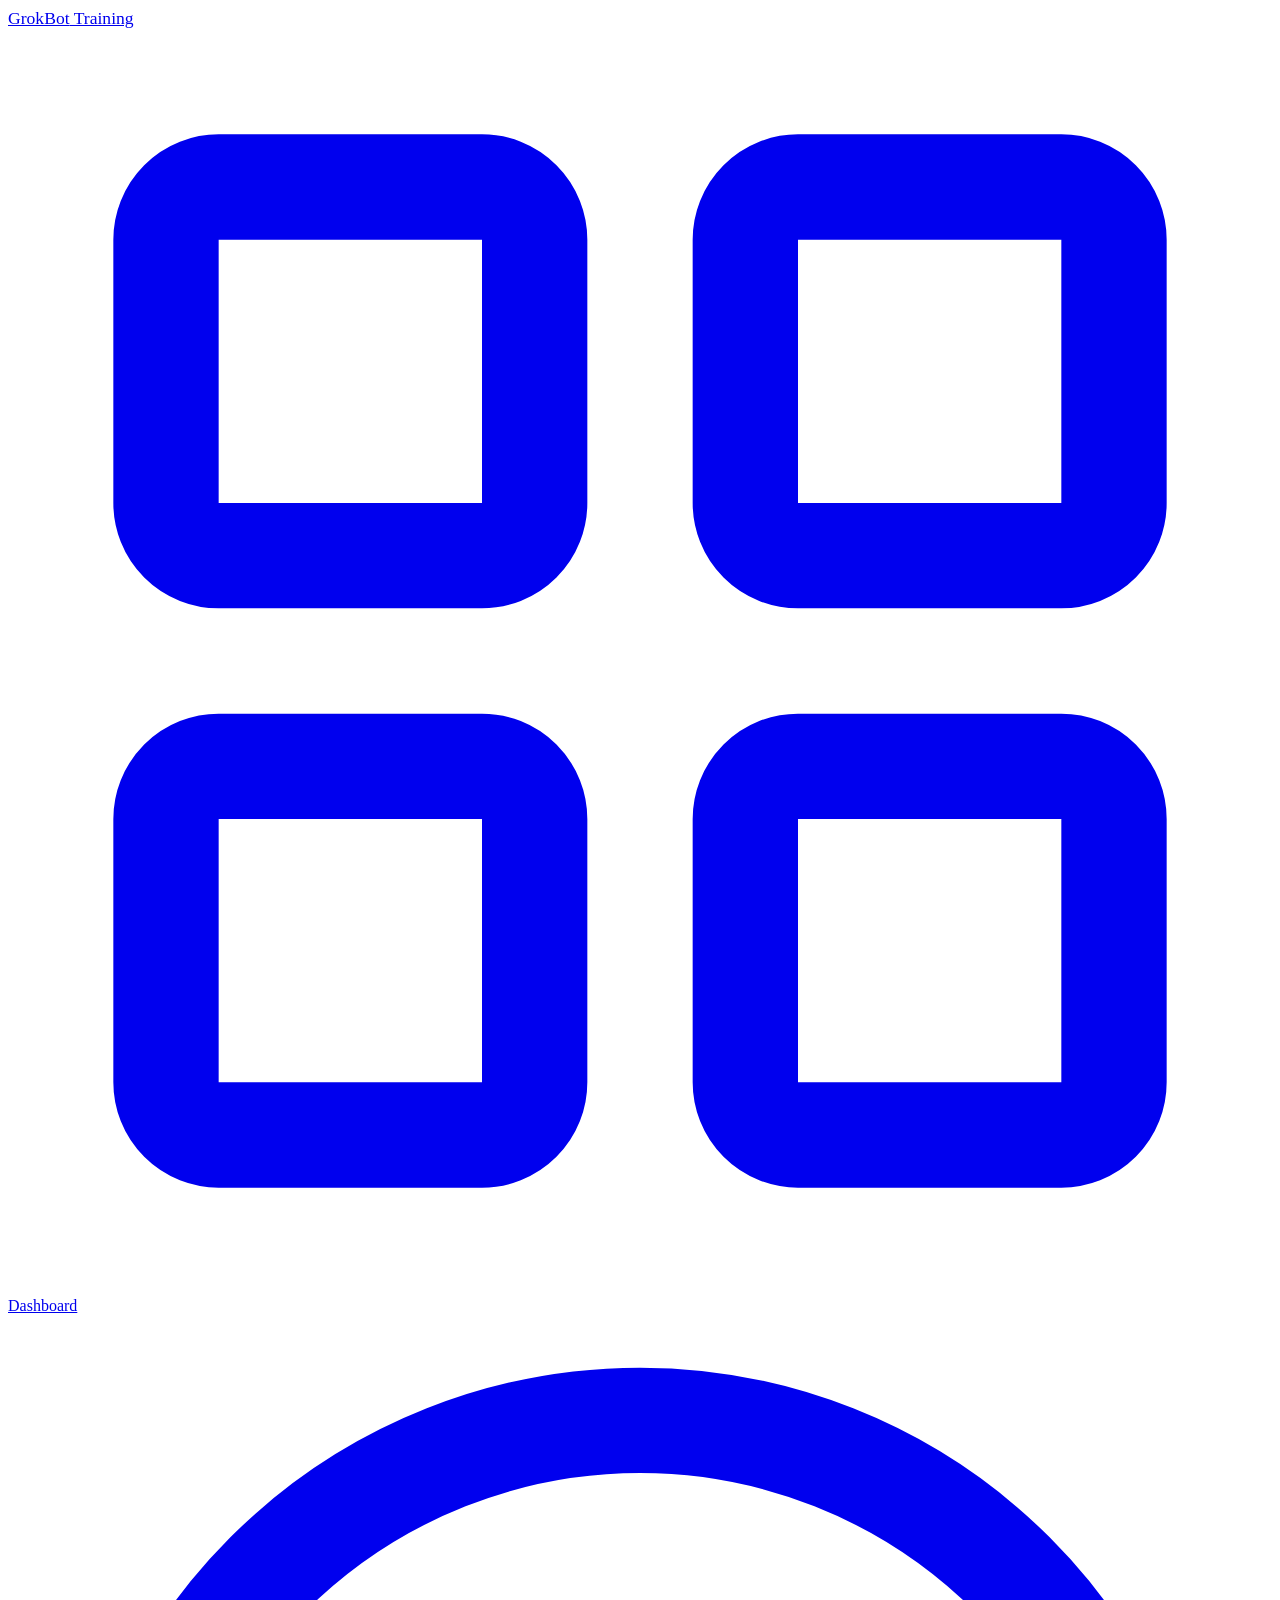
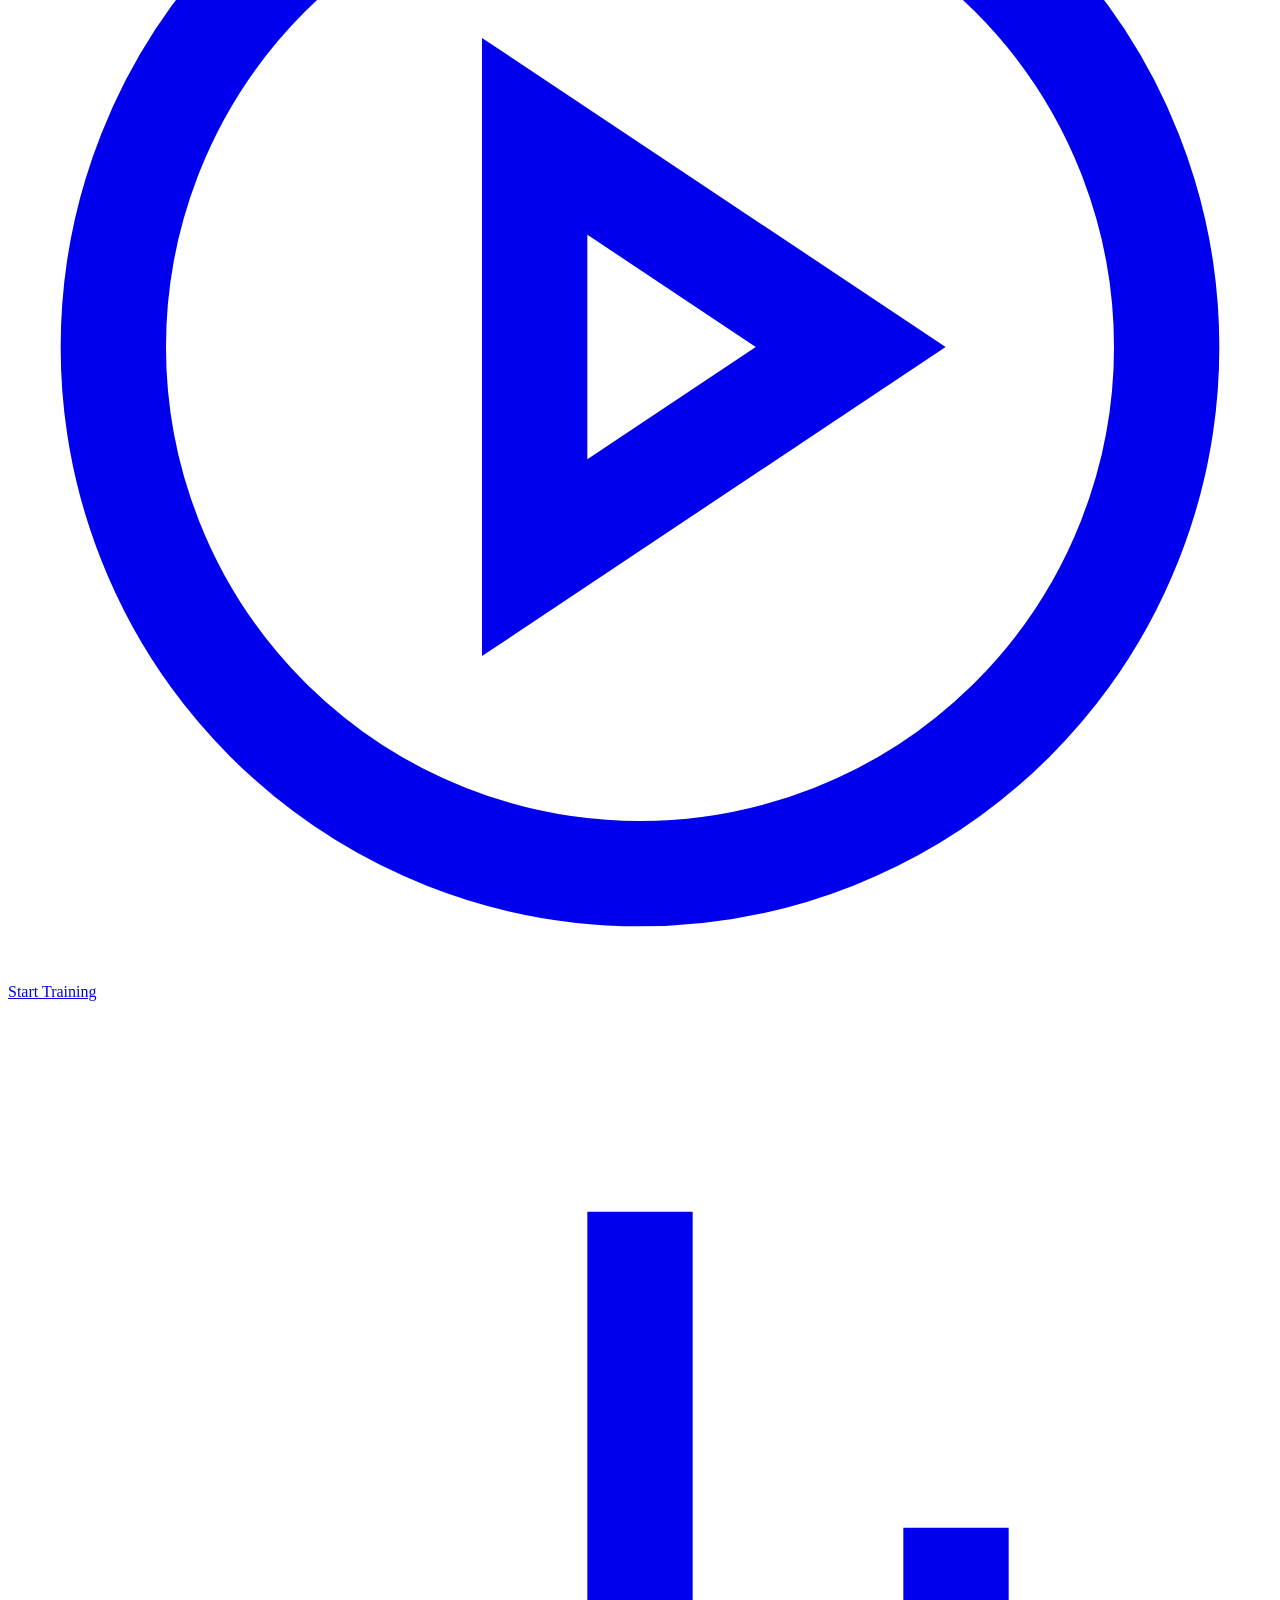
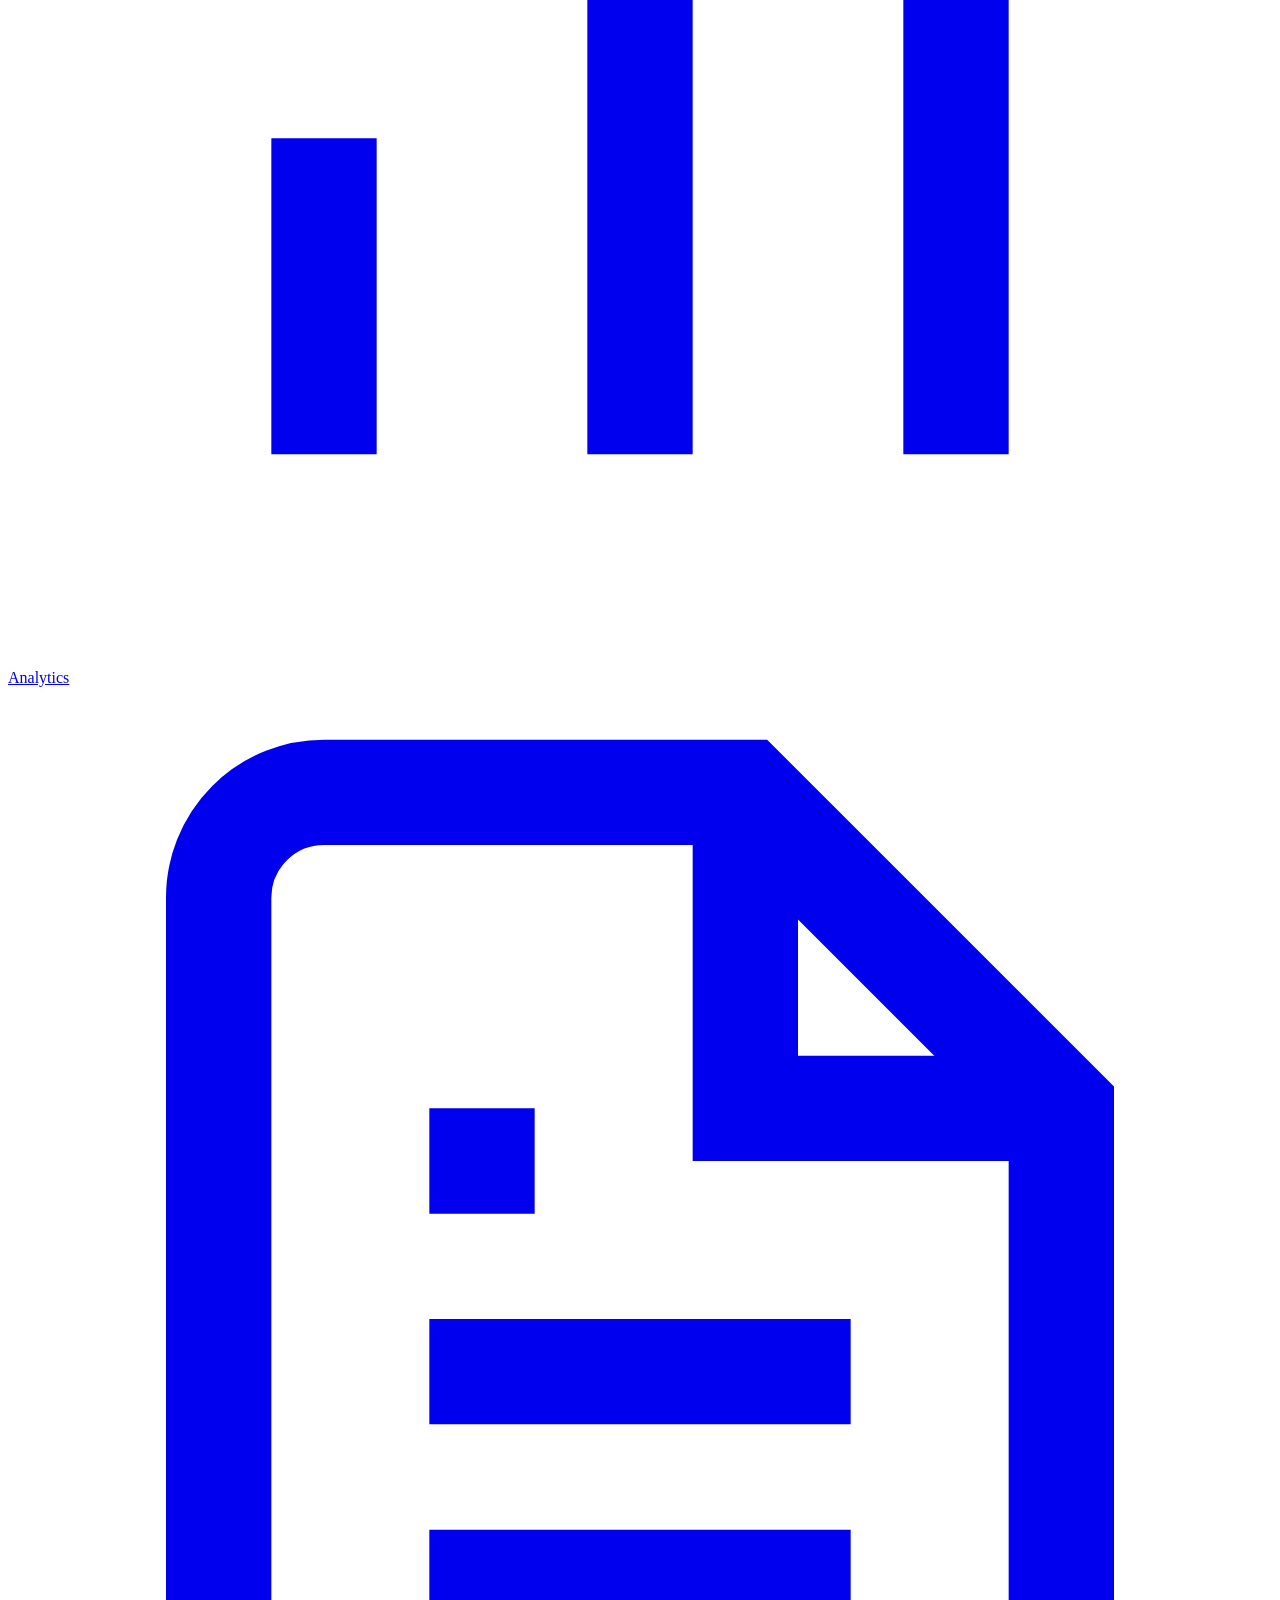
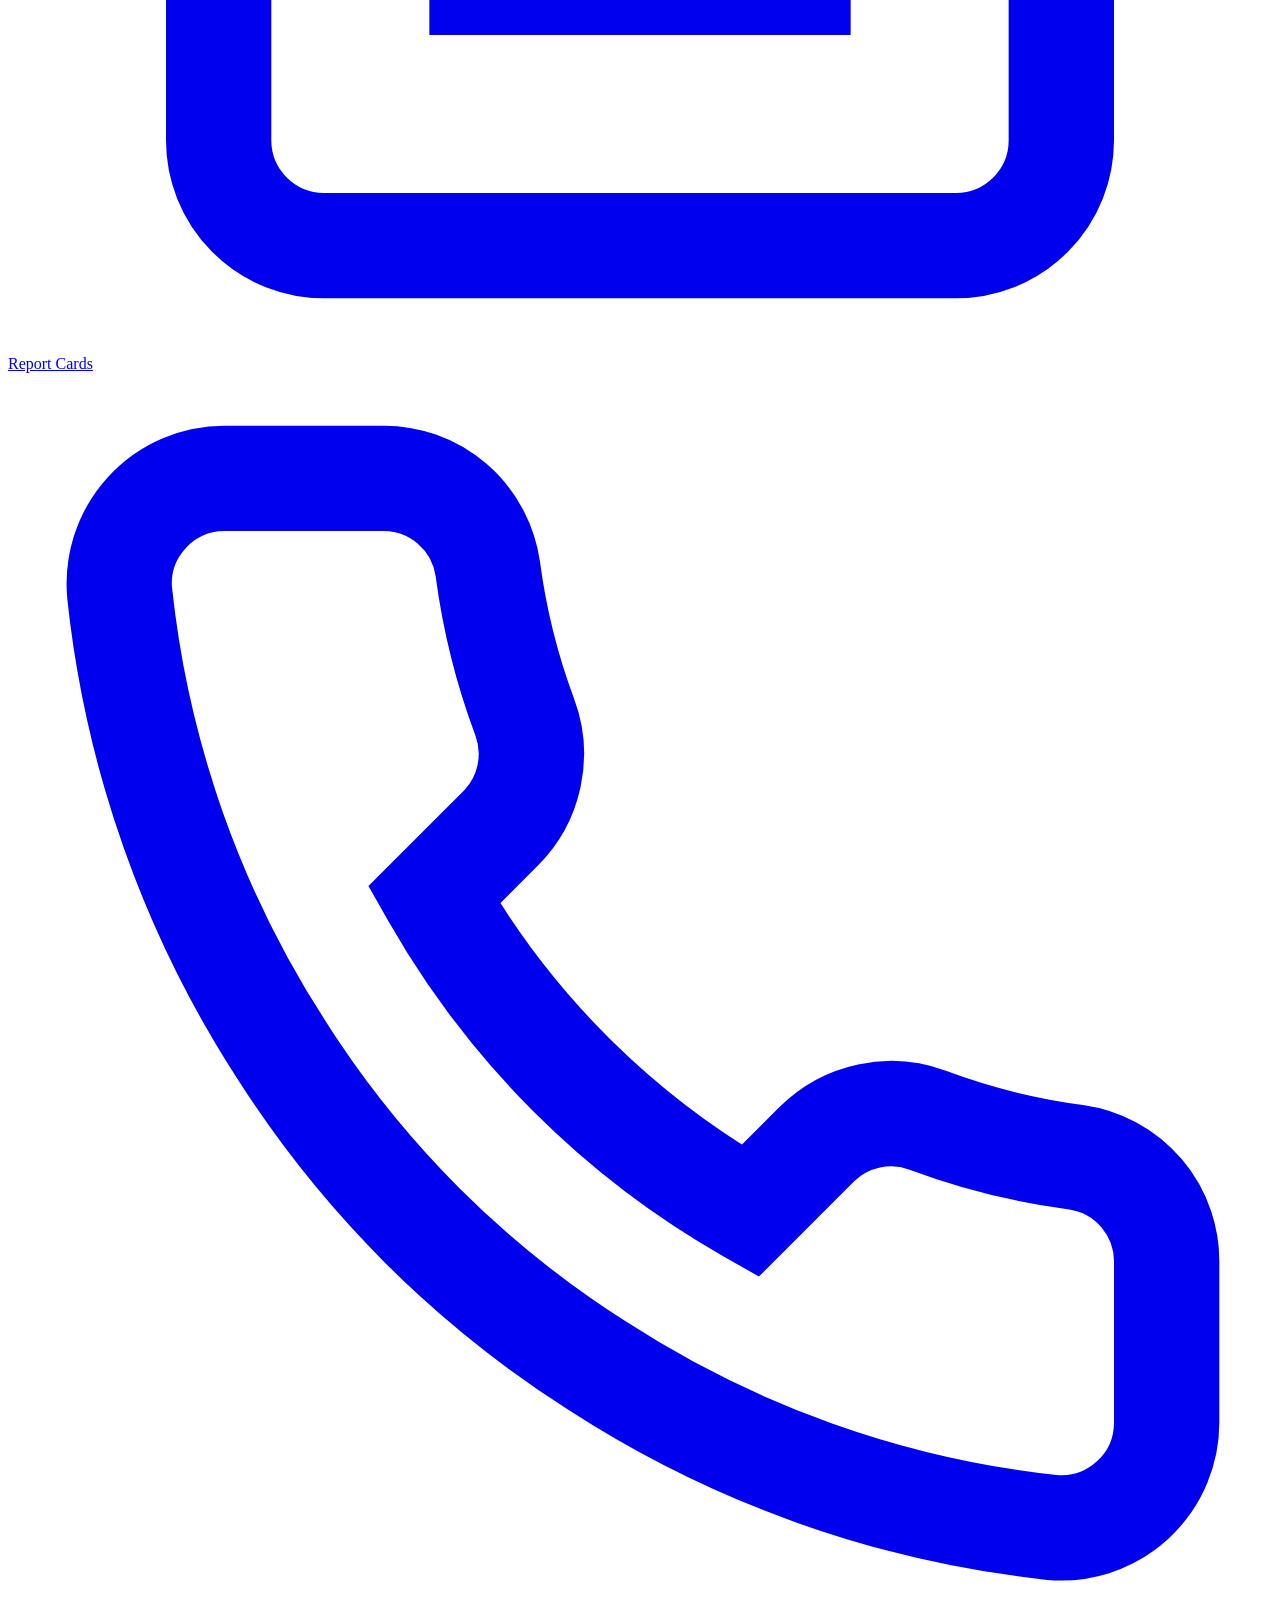
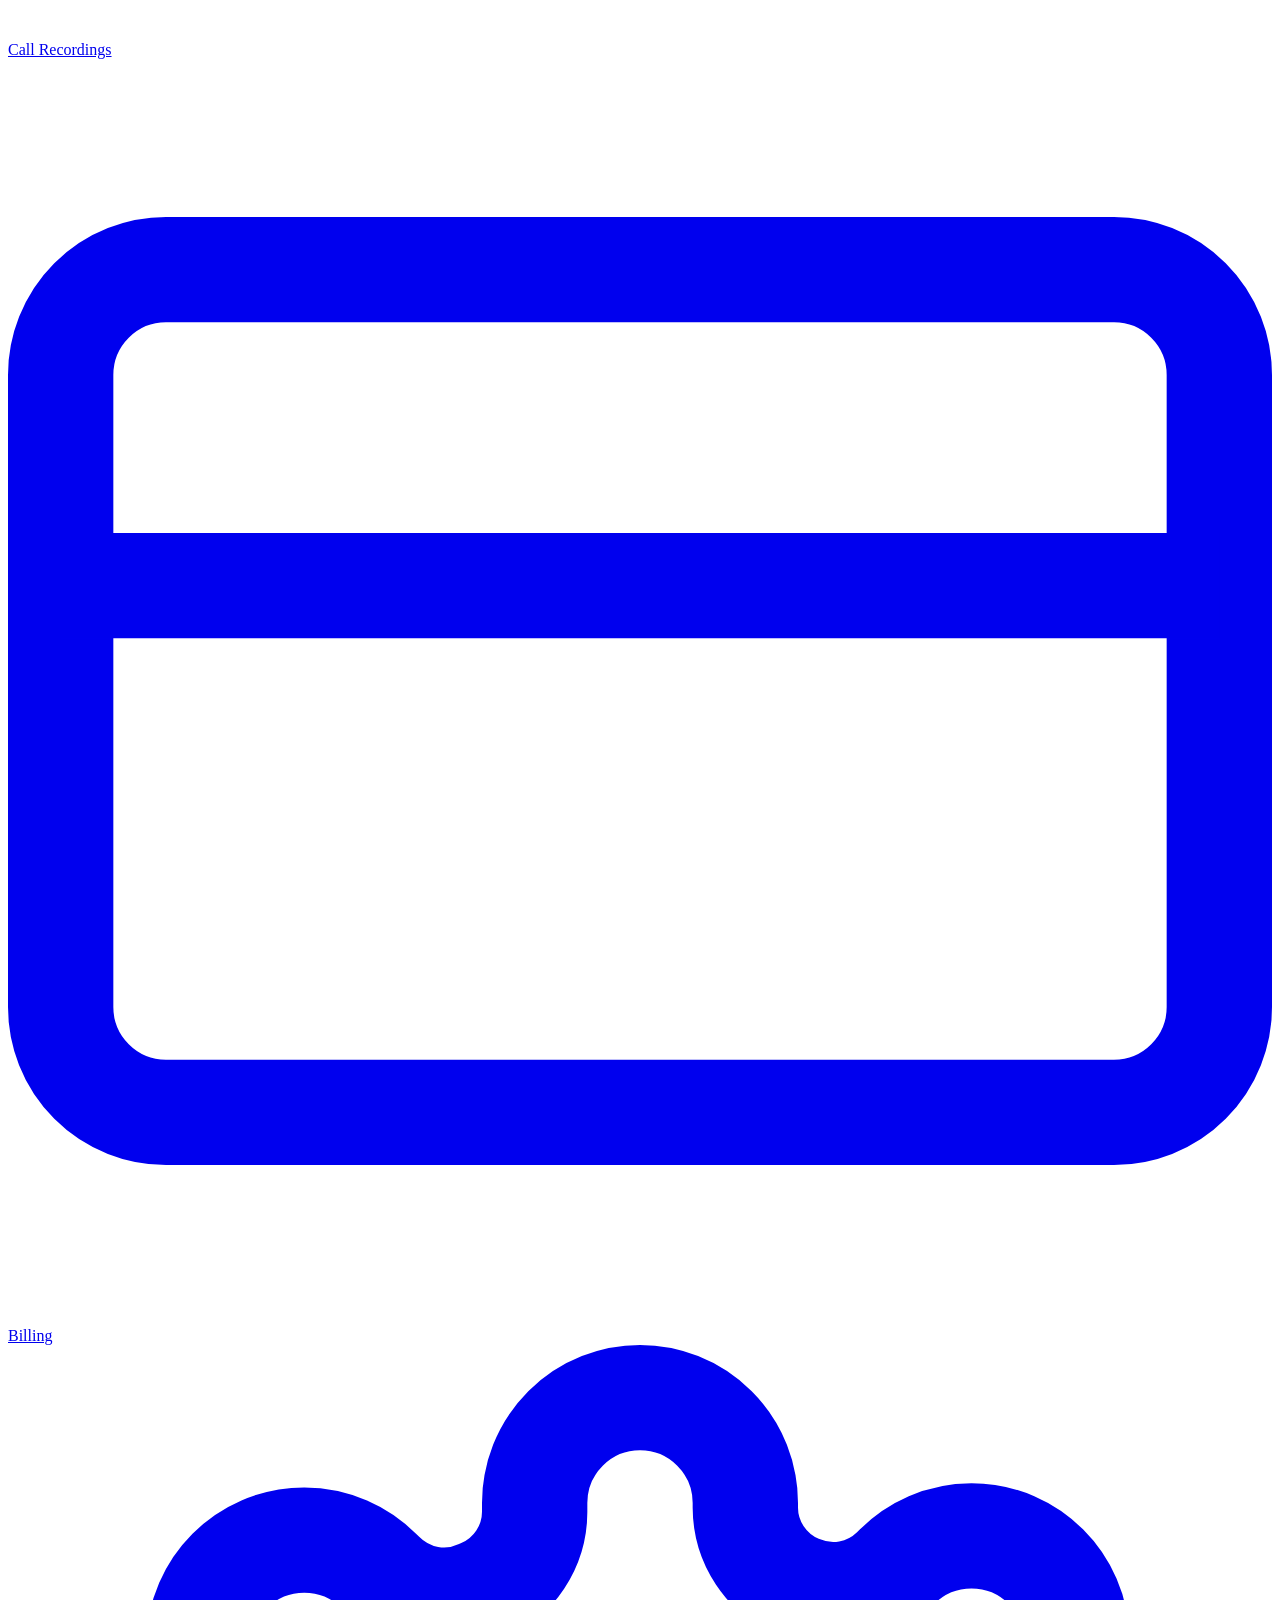
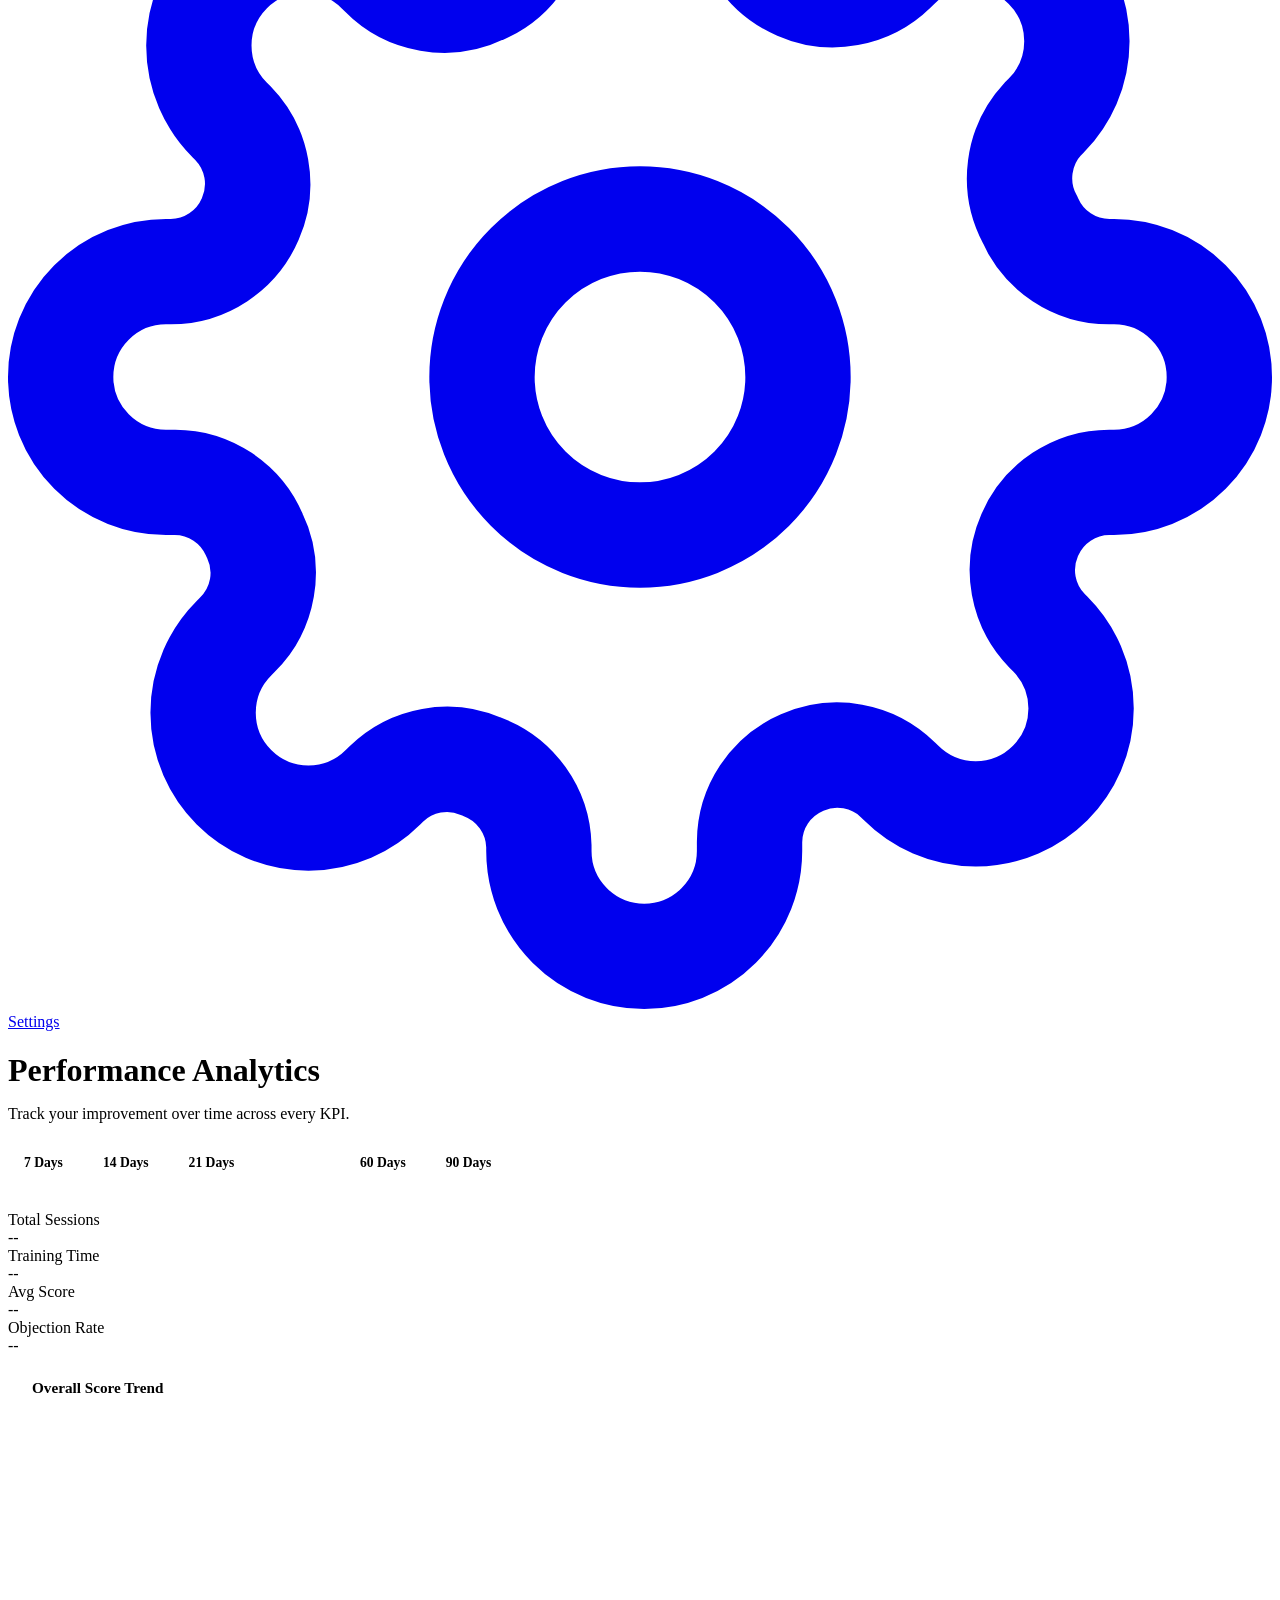
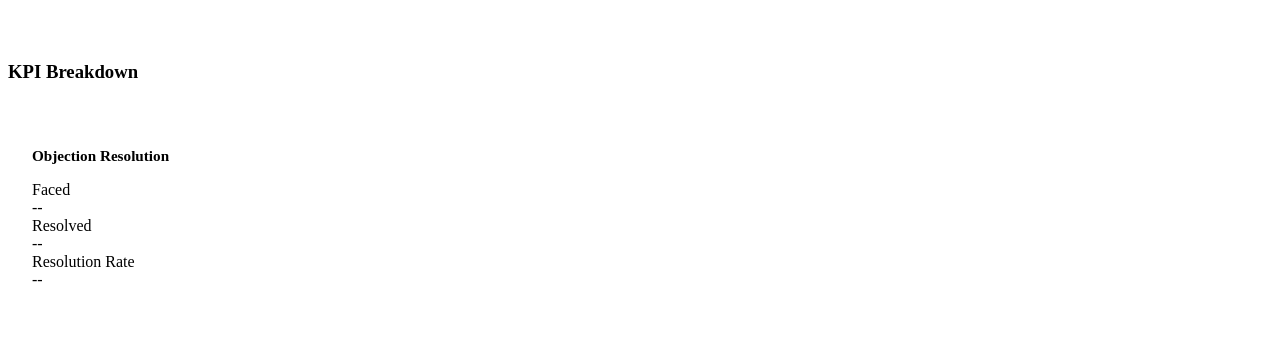
==== frontend/analytics.html @ fff92849 "refactor: Remove .html extensions from all internal navigation links Clean URLs: /dashboard instead " ====
<!DOCTYPE html>
<html lang="en">
<head>
    <meta charset="UTF-8">
    <meta name="viewport" content="width=device-width, initial-scale=1.0">
    <title>Analytics — InsuranceGrokBot Training</title>
    <link href="https://fonts.googleapis.com/css2?family=Inter:wght@400;500;600;700;800;900&display=swap" rel="stylesheet">
    <link rel="stylesheet" href="/css/main.css">
    <style>
        .period-tabs {
            display: flex;
            gap: 0.5rem;
            margin-bottom: 2rem;
        }
        .period-tab {
            padding: 0.5rem 1rem;
            border: 1px solid var(--border-color);
            border-radius: var(--radius-sm);
            background: transparent;
            color: var(--text-secondary);
            cursor: pointer;
            font-size: 0.85rem;
            font-weight: 600;
            font-family: var(--font-sans);
            transition: all var(--transition);
        }
        .period-tab.active {
            background: var(--accent-blue);
            color: white;
            border-color: var(--accent-blue);
        }
        .chart-container {
            background: var(--bg-card);
            border: 1px solid var(--border-color);
            border-radius: var(--radius-md);
            padding: 1.5rem;
            margin-bottom: 1.5rem;
        }
        .chart-title {
            font-size: 0.95rem;
            font-weight: 700;
            margin-bottom: 1rem;
        }
        .chart-canvas {
            width: 100%;
            height: 200px;
            position: relative;
        }
        .bar-chart {
            display: flex;
            align-items: flex-end;
            gap: 4px;
            height: 100%;
            padding-top: 1rem;
        }
        .bar-col {
            flex: 1;
            display: flex;
            flex-direction: column;
            align-items: center;
            gap: 0.25rem;
        }
        .bar {
            width: 100%;
            max-width: 32px;
            border-radius: 4px 4px 0 0;
            transition: height 0.5s ease;
            min-height: 2px;
        }
        .bar-label {
            font-size: 0.65rem;
            color: var(--text-muted);
            white-space: nowrap;
        }
        .kpi-grid {
            display: grid;
            grid-template-columns: repeat(3, 1fr);
            gap: 1rem;
            margin-bottom: 1.5rem;
        }
        @media (max-width: 768px) { .kpi-grid { grid-template-columns: repeat(2, 1fr); } }
        .kpi-card {
            background: var(--bg-card);
            border: 1px solid var(--border-color);
            border-radius: var(--radius-md);
            padding: 1.25rem;
        }
        .kpi-name {
            font-size: 0.8rem;
            color: var(--text-muted);
            margin-bottom: 0.5rem;
        }
        .kpi-score {
            font-size: 1.5rem;
            font-weight: 800;
        }
        .kpi-bar {
            margin-top: 0.5rem;
        }
    </style>
</head>
<body>
    <!-- Sidebar (same as dashboard) -->
    <aside class="sidebar">
        <div class="sidebar-logo"><a href="/dashboard" class="nav-logo" style="font-size:1.1rem;"><span class="logo-accent">GrokBot</span> Training</a></div>
        <nav class="sidebar-nav">
            <a href="/dashboard" class="sidebar-link"><svg viewBox="0 0 24 24" fill="none" stroke="currentColor" stroke-width="2"><rect x="3" y="3" width="7" height="7" rx="1"/><rect x="14" y="3" width="7" height="7" rx="1"/><rect x="3" y="14" width="7" height="7" rx="1"/><rect x="14" y="14" width="7" height="7" rx="1"/></svg>Dashboard</a>
            <a href="/training" class="sidebar-link"><svg viewBox="0 0 24 24" fill="none" stroke="currentColor" stroke-width="2"><circle cx="12" cy="12" r="10"/><polygon points="10,8 16,12 10,16"/></svg>Start Training</a>
            <a href="/analytics" class="sidebar-link active"><svg viewBox="0 0 24 24" fill="none" stroke="currentColor" stroke-width="2"><path d="M18 20V10M12 20V4M6 20v-6"/></svg>Analytics</a>
            <a href="/report-cards" class="sidebar-link"><svg viewBox="0 0 24 24" fill="none" stroke="currentColor" stroke-width="2"><path d="M14 2H6a2 2 0 00-2 2v16a2 2 0 002 2h12a2 2 0 002-2V8z"/><path d="M14 2v6h6M16 13H8M16 17H8M10 9H8"/></svg>Report Cards</a>
            <a href="/recordings" class="sidebar-link"><svg viewBox="0 0 24 24" fill="none" stroke="currentColor" stroke-width="2"><path d="M22 16.92v3a2 2 0 01-2.18 2 19.79 19.79 0 01-8.63-3.07 19.5 19.5 0 01-6-6 19.79 19.79 0 01-3.07-8.67A2 2 0 014.11 2h3a2 2 0 012 1.72c.127.96.361 1.903.7 2.81a2 2 0 01-.45 2.11L8.09 9.91a16 16 0 006 6l1.27-1.27a2 2 0 012.11-.45c.907.339 1.85.573 2.81.7A2 2 0 0122 16.92z"/></svg>Call Recordings</a>
            <a href="/billing" class="sidebar-link"><svg viewBox="0 0 24 24" fill="none" stroke="currentColor" stroke-width="2"><rect x="1" y="4" width="22" height="16" rx="2"/><line x1="1" y1="10" x2="23" y2="10"/></svg>Billing</a>
            <a href="/settings" class="sidebar-link"><svg viewBox="0 0 24 24" fill="none" stroke="currentColor" stroke-width="2"><circle cx="12" cy="12" r="3"/><path d="M19.4 15a1.65 1.65 0 00.33 1.82l.06.06a2 2 0 01-2.83 2.83l-.06-.06a1.65 1.65 0 00-1.82-.33 1.65 1.65 0 00-1 1.51V21a2 2 0 01-4 0v-.09A1.65 1.65 0 009 19.4a1.65 1.65 0 00-1.82.33l-.06.06a2 2 0 01-2.83-2.83l.06-.06A1.65 1.65 0 004.68 15a1.65 1.65 0 00-1.51-1H3a2 2 0 010-4h.09A1.65 1.65 0 004.6 9a1.65 1.65 0 00-.33-1.82l-.06-.06a2 2 0 012.83-2.83l.06.06A1.65 1.65 0 009 4.68a1.65 1.65 0 001-1.51V3a2 2 0 014 0v.09a1.65 1.65 0 001 1.51 1.65 1.65 0 001.82-.33l.06-.06a2 2 0 012.83 2.83l-.06.06A1.65 1.65 0 0019.4 9a1.65 1.65 0 001.51 1H21a2 2 0 010 4h-.09a1.65 1.65 0 00-1.51 1z"/></svg>Settings</a>
        </nav>
    </aside>

    <main class="main-content">
        <h1 style="margin-bottom:0.5rem;">Performance Analytics</h1>
        <p style="margin-bottom:1.5rem;">Track your improvement over time across every KPI.</p>

        <div class="period-tabs">
            <button class="period-tab" data-days="7">7 Days</button>
            <button class="period-tab" data-days="14">14 Days</button>
            <button class="period-tab" data-days="21">21 Days</button>
            <button class="period-tab active" data-days="30">30 Days</button>
            <button class="period-tab" data-days="60">60 Days</button>
            <button class="period-tab" data-days="90">90 Days</button>
        </div>

        <!-- Summary Stats -->
        <div class="grid-4 mb-4" id="summaryStats">
            <div class="stat-card"><div class="stat-label">Total Sessions</div><div class="stat-value" id="totalSessions">--</div></div>
            <div class="stat-card"><div class="stat-label">Training Time</div><div class="stat-value" id="totalTime">--</div></div>
            <div class="stat-card"><div class="stat-label">Avg Score</div><div class="stat-value" id="avgScore">--</div></div>
            <div class="stat-card"><div class="stat-label">Objection Rate</div><div class="stat-value" id="objRate">--</div></div>
        </div>

        <!-- Score Trend Chart -->
        <div class="chart-container">
            <div class="chart-title">Overall Score Trend</div>
            <div class="chart-canvas"><div class="bar-chart" id="scoreTrend"></div></div>
        </div>

        <!-- KPI Breakdown -->
        <h3 style="margin-bottom:1rem;">KPI Breakdown</h3>
        <div class="kpi-grid" id="kpiGrid"></div>

        <!-- Objection Stats -->
        <div class="chart-container">
            <div class="chart-title">Objection Resolution</div>
            <div class="grid-3" id="objStats">
                <div class="stat-card"><div class="stat-label">Faced</div><div class="stat-value" id="objFaced">--</div></div>
                <div class="stat-card"><div class="stat-label">Resolved</div><div class="stat-value" id="objResolved">--</div></div>
                <div class="stat-card"><div class="stat-label">Resolution Rate</div><div class="stat-value" id="objResRate">--</div></div>
            </div>
        </div>
    </main>

    <script src="/js/api.js"></script>
    <script>
        if (!requireAuth()) {}

        let currentDays = 30;

        document.querySelectorAll('.period-tab').forEach(tab => {
            tab.addEventListener('click', () => {
                document.querySelector('.period-tab.active').classList.remove('active');
                tab.classList.add('active');
                currentDays = parseInt(tab.dataset.days);
                loadAnalytics(currentDays);
            });
        });

        async function loadAnalytics(days) {
            try {
                const [overview, trends] = await Promise.all([
                    API.getAnalyticsOverview(days),
                    API.getAnalyticsTrends(days),
                ]);

                // Summary
                document.getElementById('totalSessions').textContent = overview.total_sessions;
                document.getElementById('totalTime').textContent = overview.total_minutes.toFixed(0) + ' min';
                document.getElementById('avgScore').textContent = overview.avg_score.toFixed(1);
                document.getElementById('objRate').textContent = overview.objection_stats.rate + '%';

                // Score trend chart
                const trendEl = document.getElementById('scoreTrend');
                if (trends.daily && trends.daily.length) {
                    const maxScore = Math.max(...trends.daily.map(d => d.overall), 1);
                    trendEl.innerHTML = trends.daily.map(d => {
                        const h = (d.overall / 100) * 180;
                        const color = d.overall >= 70 ? 'var(--accent-green)' : d.overall >= 50 ? 'var(--accent-amber)' : 'var(--accent-red)';
                        return `<div class="bar-col"><div class="bar" style="height:${Math.max(2,h)}px;background:${color};"></div><div class="bar-label">${d.date.slice(5)}</div></div>`;
                    }).join('');
                } else {
                    trendEl.innerHTML = '<div style="display:flex;align-items:center;justify-content:center;height:100%;color:var(--text-muted);">No data yet</div>';
                }

                // KPI breakdown
                const kpiGrid = document.getElementById('kpiGrid');
                const cats = overview.category_averages || {};
                const kpiNames = {
                    tonality: 'Tonality', rapport: 'Rapport', questions: 'Questions',
                    compliance: 'Compliance', flow: 'Flow', trust: 'Trust Building',
                    objection_handling: 'Objection Handling', preframing: 'Preframing',
                    presentation: 'Presentation', close: 'Close', underwriting: 'Underwriting'
                };
                kpiGrid.innerHTML = Object.entries(kpiNames).map(([key, name]) => {
                    const score = cats[key] || 0;
                    const color = score >= 70 ? 'green' : score >= 50 ? 'blue' : 'amber';
                    return `
                        <div class="kpi-card">
                            <div class="kpi-name">${name}</div>
                            <div class="kpi-score" style="color: ${score >= 70 ? 'var(--accent-green)' : score >= 50 ? 'var(--accent-cyan)' : 'var(--accent-red)'}">${score.toFixed(1)}</div>
                            <div class="kpi-bar"><div class="score-bar"><div class="score-bar-fill ${color}" style="width:${score}%"></div></div></div>
                        </div>
                    `;
                }).join('');

                // Objection stats
                document.getElementById('objFaced').textContent = overview.objection_stats.faced;
                document.getElementById('objResolved').textContent = overview.objection_stats.resolved;
                document.getElementById('objResRate').textContent = overview.objection_stats.rate + '%';

            } catch (err) {
                console.error('Analytics error:', err);
            }
        }

        loadAnalytics(currentDays);
    </script>
</body>
</html>
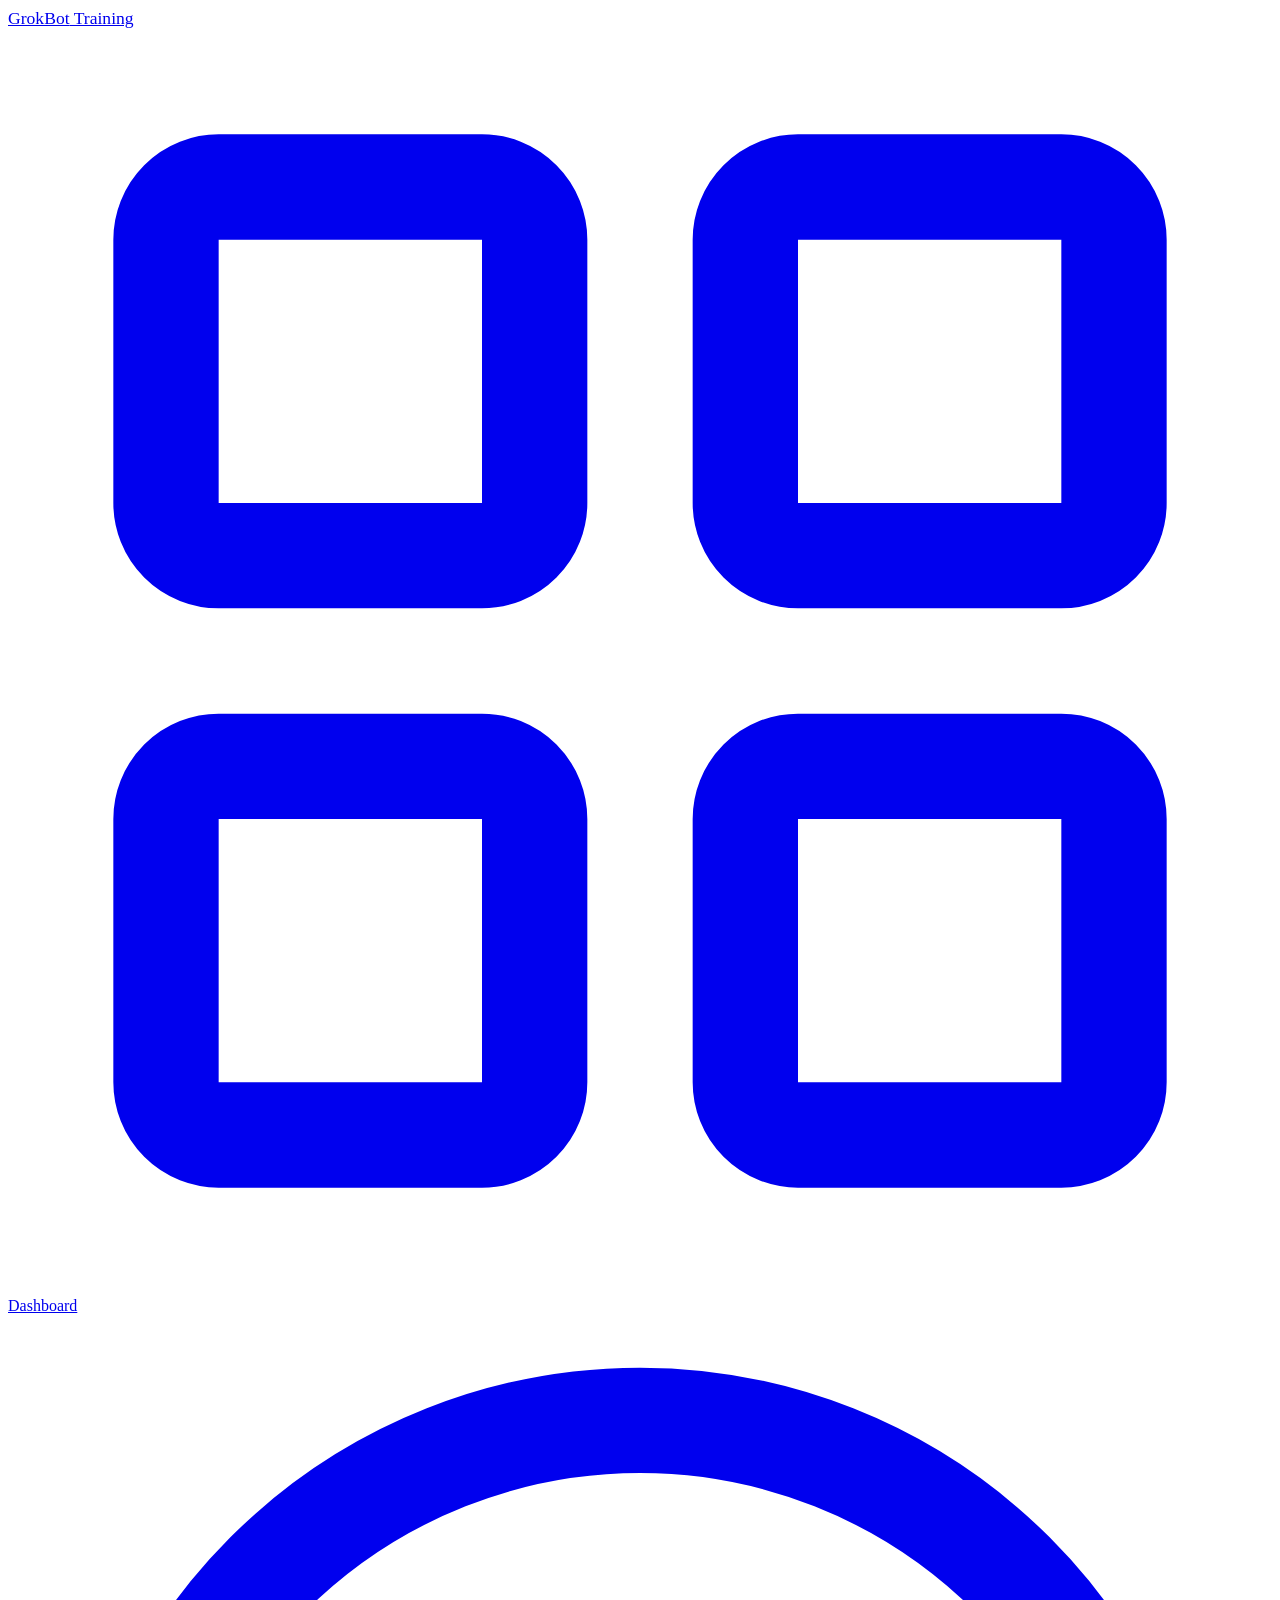
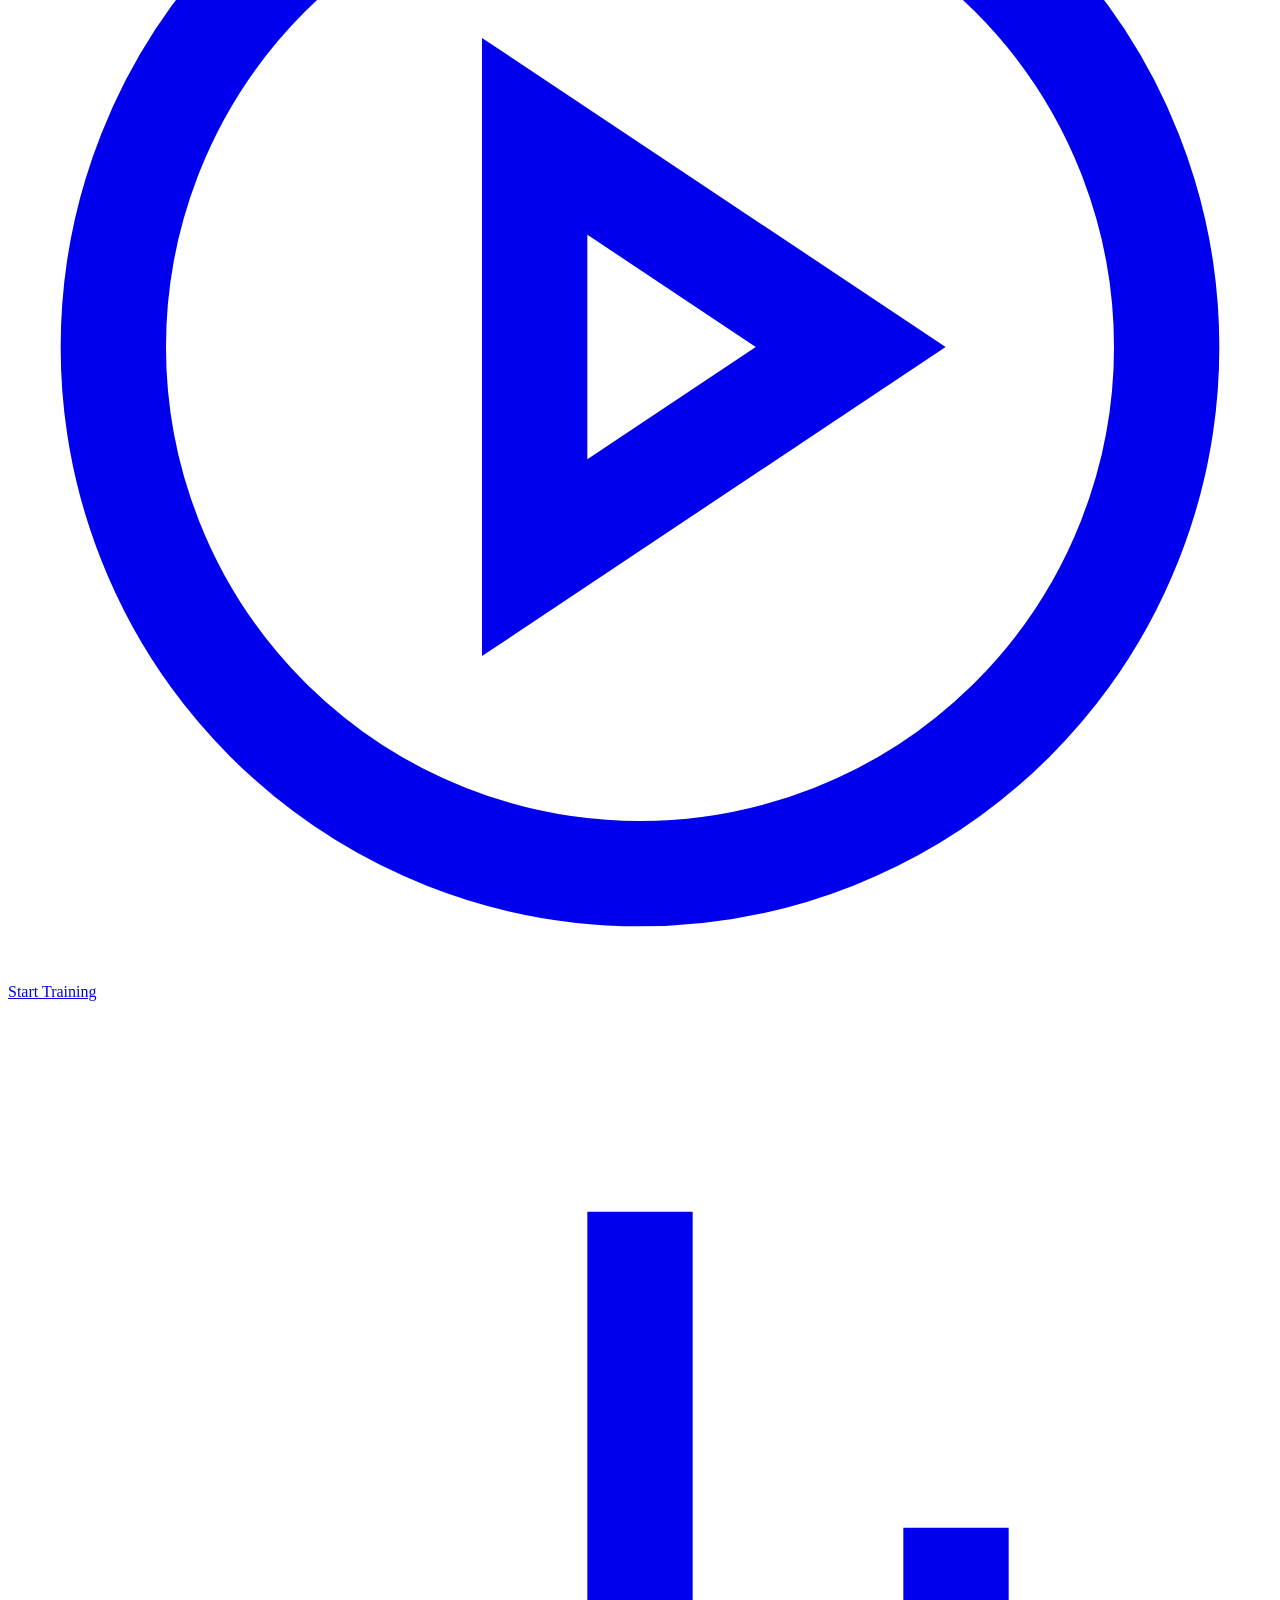
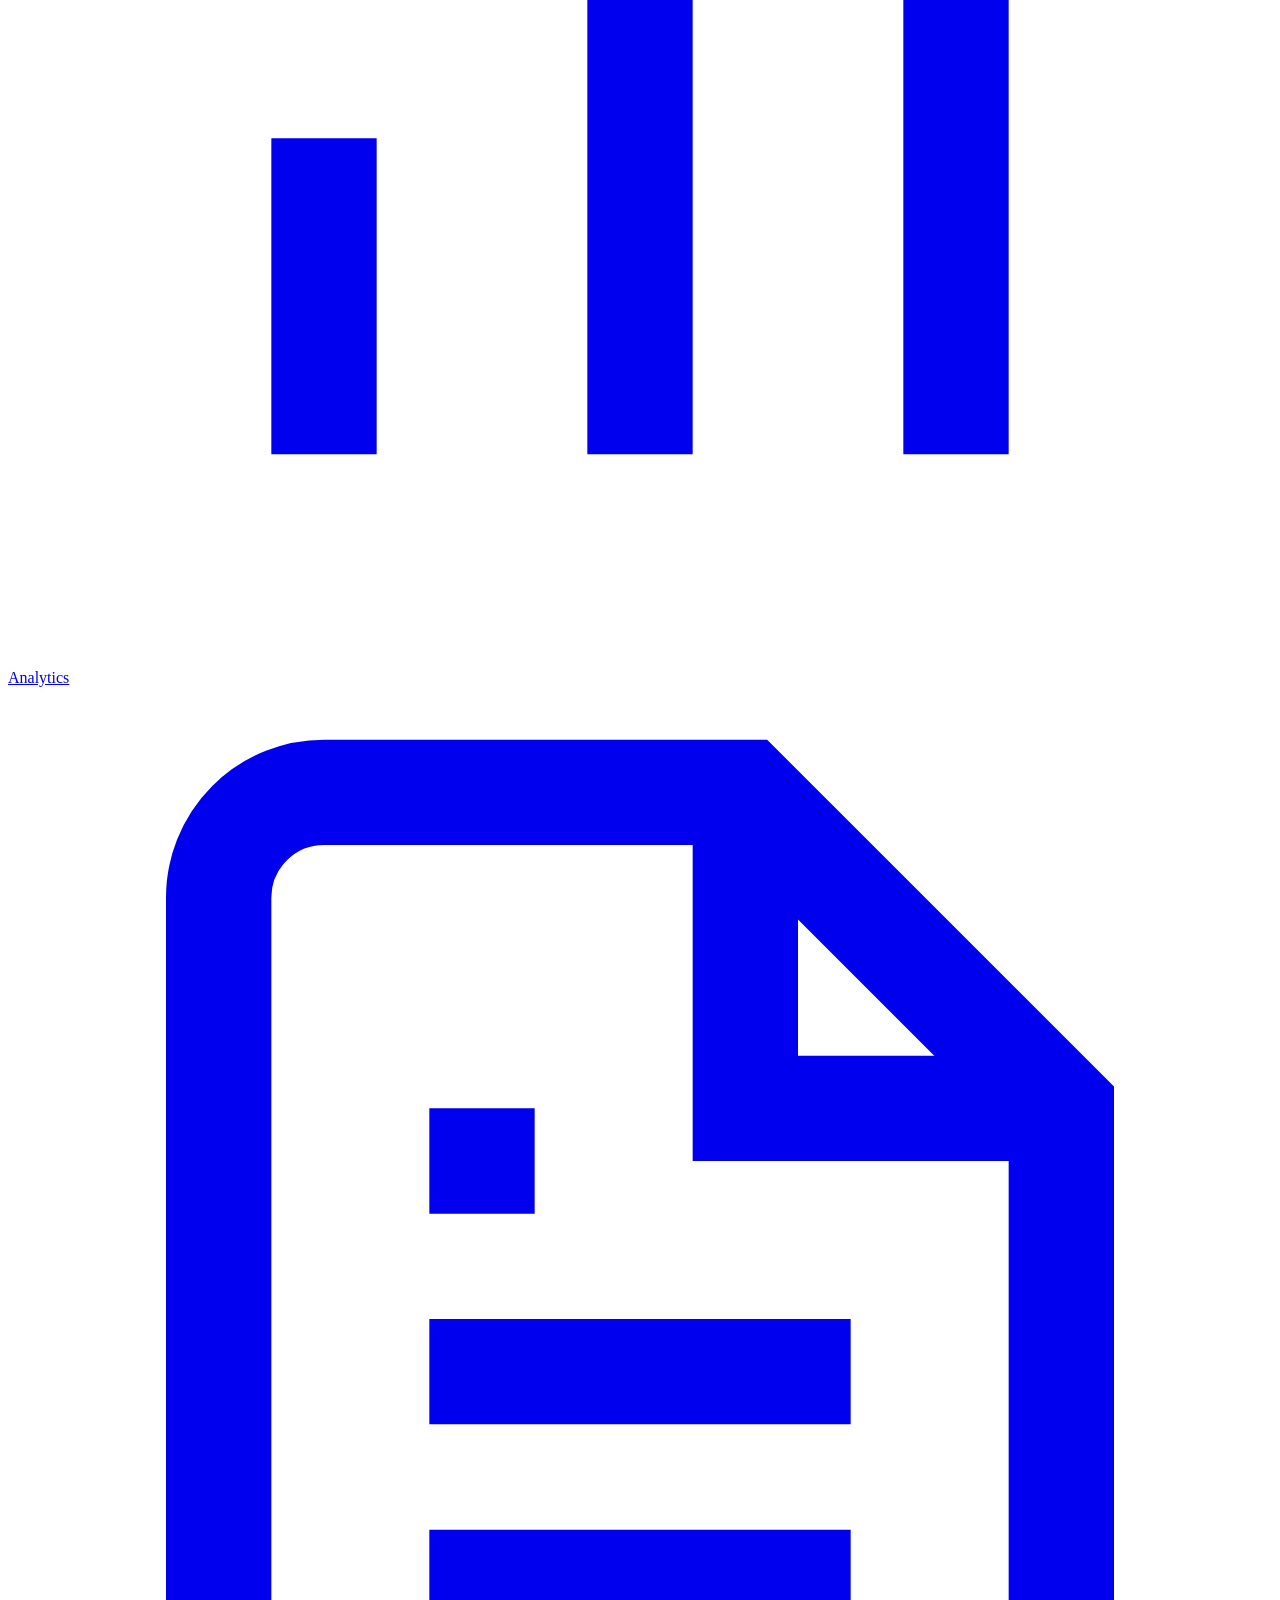
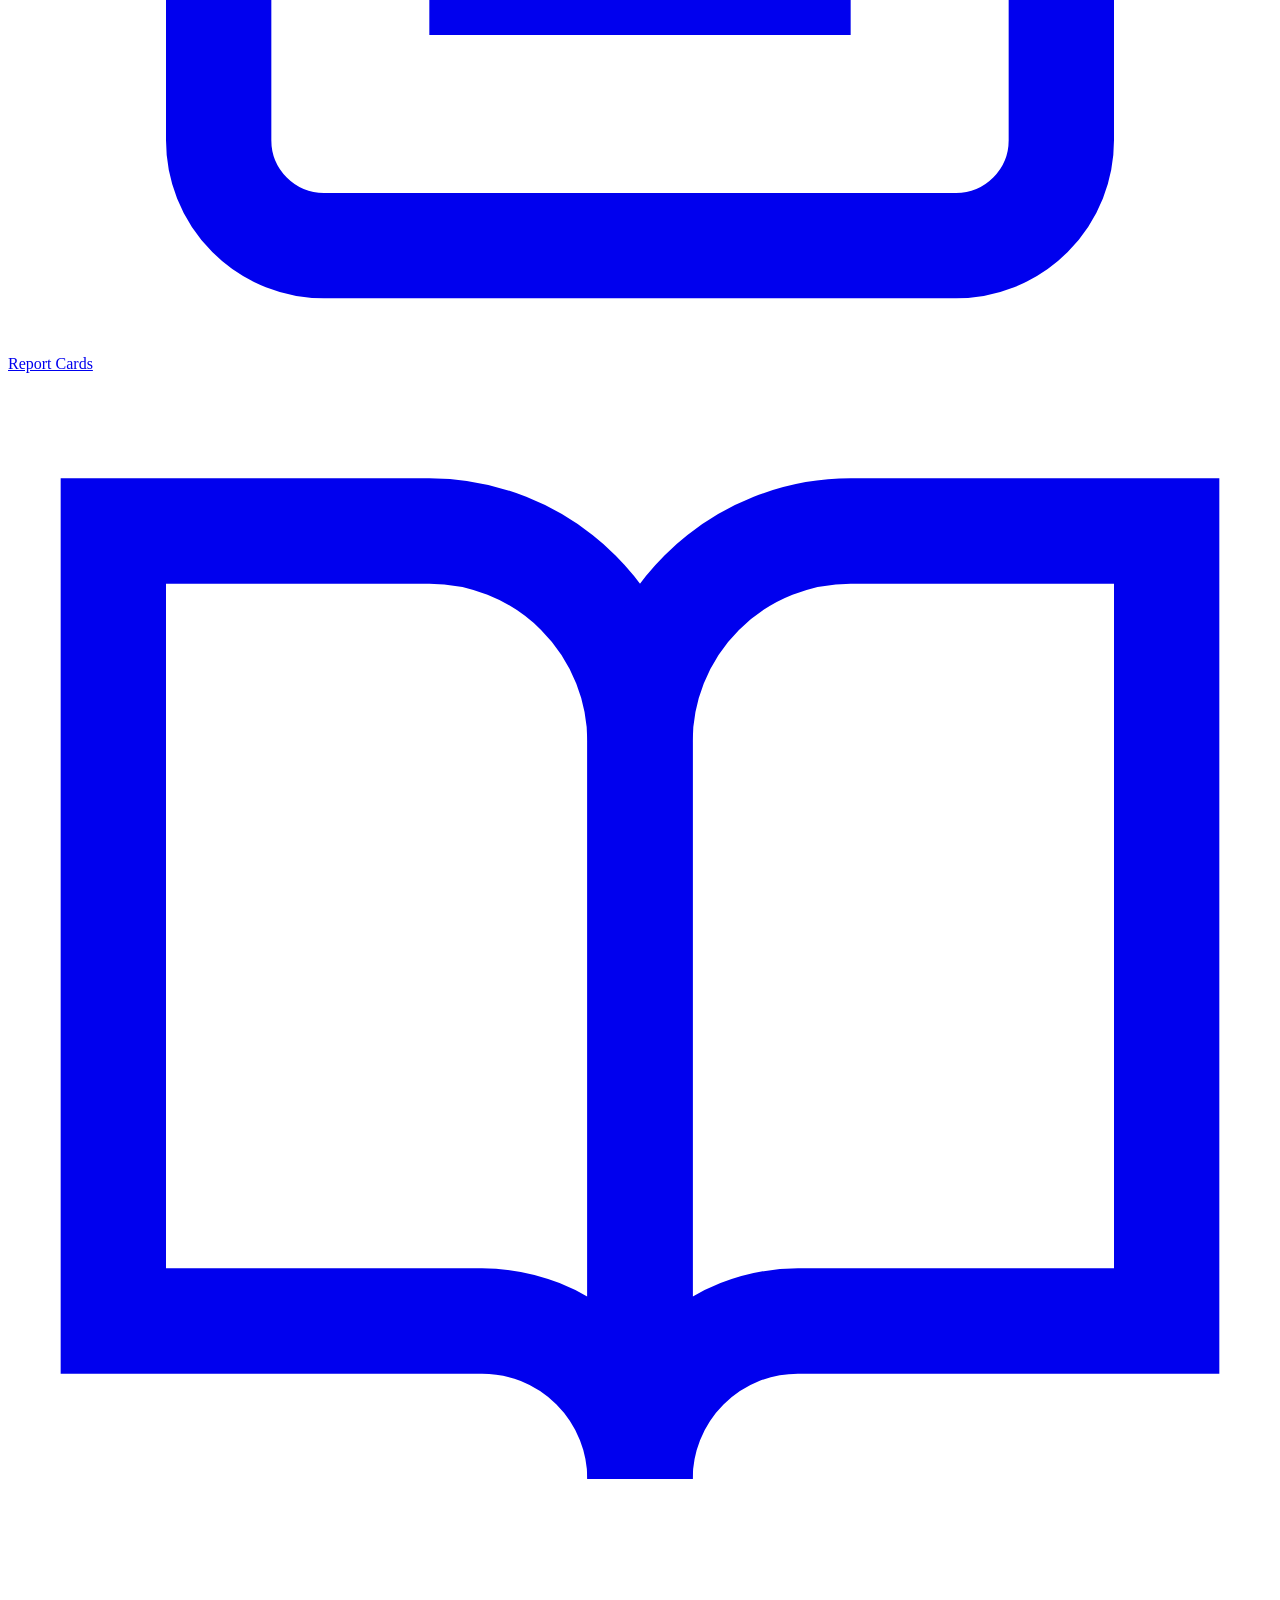
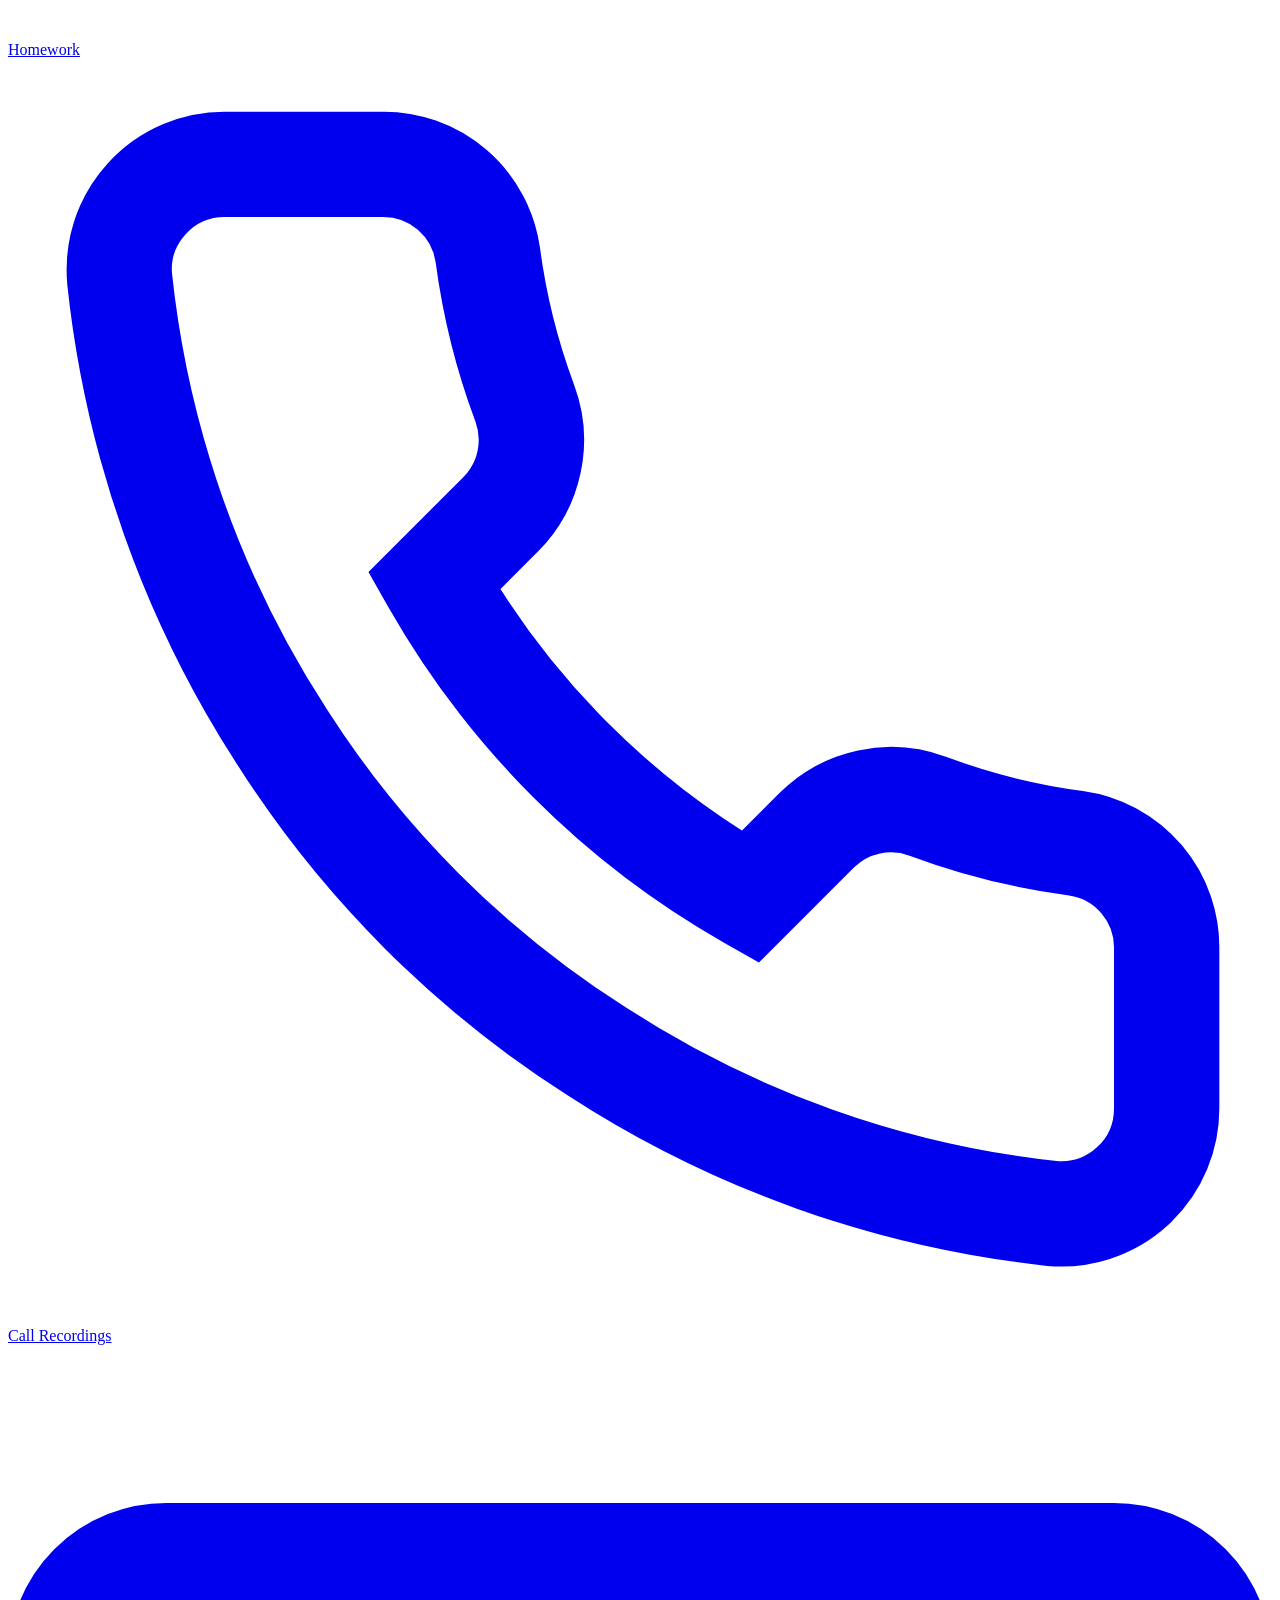
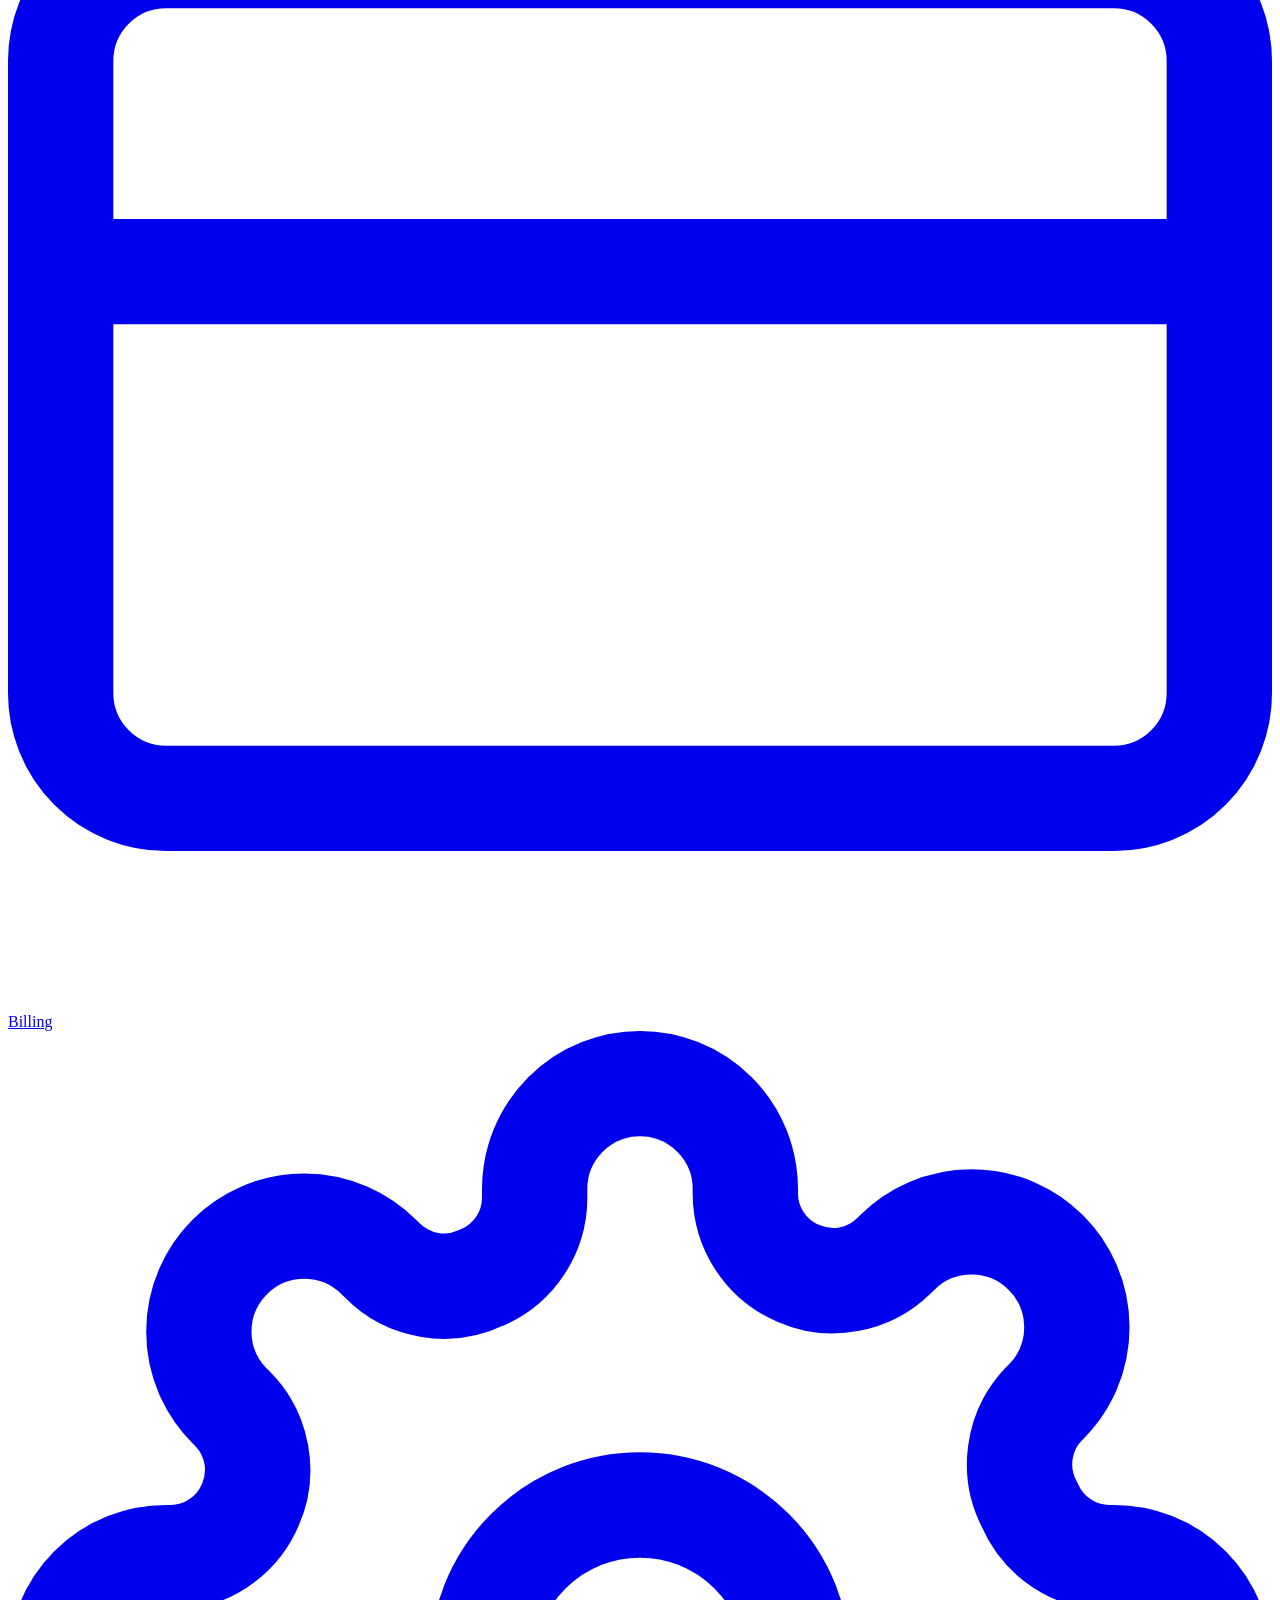
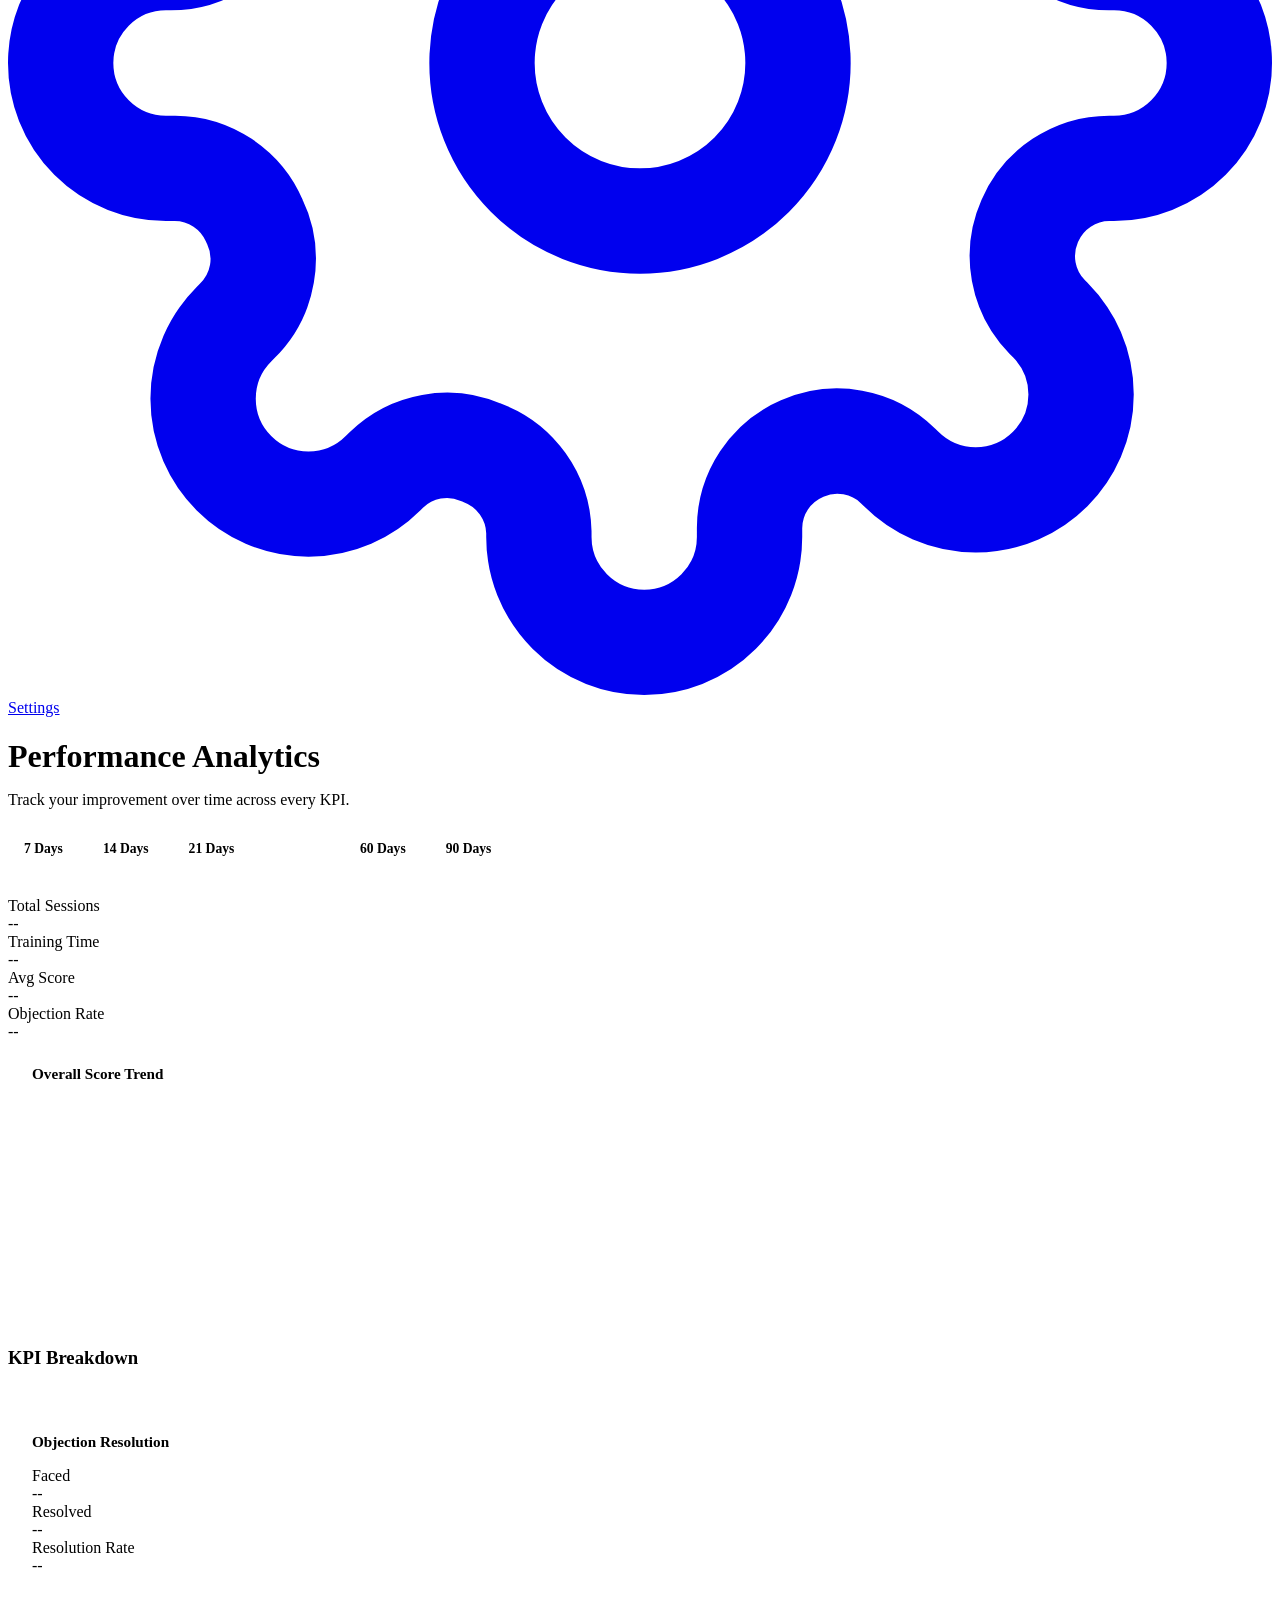
==== commit d8e5e85c: "feat: Add sales training modules, homework engine, and expert knowledge base Integrate comprehensive" ====
--- a/frontend/analytics.html
+++ b/frontend/analytics.html
@@ -108,6 +108,7 @@
             <a href="/training" class="sidebar-link"><svg viewBox="0 0 24 24" fill="none" stroke="currentColor" stroke-width="2"><circle cx="12" cy="12" r="10"/><polygon points="10,8 16,12 10,16"/></svg>Start Training</a>
             <a href="/analytics" class="sidebar-link active"><svg viewBox="0 0 24 24" fill="none" stroke="currentColor" stroke-width="2"><path d="M18 20V10M12 20V4M6 20v-6"/></svg>Analytics</a>
             <a href="/report-cards" class="sidebar-link"><svg viewBox="0 0 24 24" fill="none" stroke="currentColor" stroke-width="2"><path d="M14 2H6a2 2 0 00-2 2v16a2 2 0 002 2h12a2 2 0 002-2V8z"/><path d="M14 2v6h6M16 13H8M16 17H8M10 9H8"/></svg>Report Cards</a>
+            <a href="/homework" class="sidebar-link"><svg viewBox="0 0 24 24" fill="none" stroke="currentColor" stroke-width="2"><path d="M2 3h6a4 4 0 014 4v14a3 3 0 00-3-3H2z"/><path d="M22 3h-6a4 4 0 00-4 4v14a3 3 0 013-3h7z"/></svg>Homework</a>
             <a href="/recordings" class="sidebar-link"><svg viewBox="0 0 24 24" fill="none" stroke="currentColor" stroke-width="2"><path d="M22 16.92v3a2 2 0 01-2.18 2 19.79 19.79 0 01-8.63-3.07 19.5 19.5 0 01-6-6 19.79 19.79 0 01-3.07-8.67A2 2 0 014.11 2h3a2 2 0 012 1.72c.127.96.361 1.903.7 2.81a2 2 0 01-.45 2.11L8.09 9.91a16 16 0 006 6l1.27-1.27a2 2 0 012.11-.45c.907.339 1.85.573 2.81.7A2 2 0 0122 16.92z"/></svg>Call Recordings</a>
             <a href="/billing" class="sidebar-link"><svg viewBox="0 0 24 24" fill="none" stroke="currentColor" stroke-width="2"><rect x="1" y="4" width="22" height="16" rx="2"/><line x1="1" y1="10" x2="23" y2="10"/></svg>Billing</a>
             <a href="/settings" class="sidebar-link"><svg viewBox="0 0 24 24" fill="none" stroke="currentColor" stroke-width="2"><circle cx="12" cy="12" r="3"/><path d="M19.4 15a1.65 1.65 0 00.33 1.82l.06.06a2 2 0 01-2.83 2.83l-.06-.06a1.65 1.65 0 00-1.82-.33 1.65 1.65 0 00-1 1.51V21a2 2 0 01-4 0v-.09A1.65 1.65 0 009 19.4a1.65 1.65 0 00-1.82.33l-.06.06a2 2 0 01-2.83-2.83l.06-.06A1.65 1.65 0 004.68 15a1.65 1.65 0 00-1.51-1H3a2 2 0 010-4h.09A1.65 1.65 0 004.6 9a1.65 1.65 0 00-.33-1.82l-.06-.06a2 2 0 012.83-2.83l.06.06A1.65 1.65 0 009 4.68a1.65 1.65 0 001-1.51V3a2 2 0 014 0v.09a1.65 1.65 0 001 1.51 1.65 1.65 0 001.82-.33l.06-.06a2 2 0 012.83 2.83l-.06.06A1.65 1.65 0 0019.4 9a1.65 1.65 0 001.51 1H21a2 2 0 010 4h-.09a1.65 1.65 0 00-1.51 1z"/></svg>Settings</a>
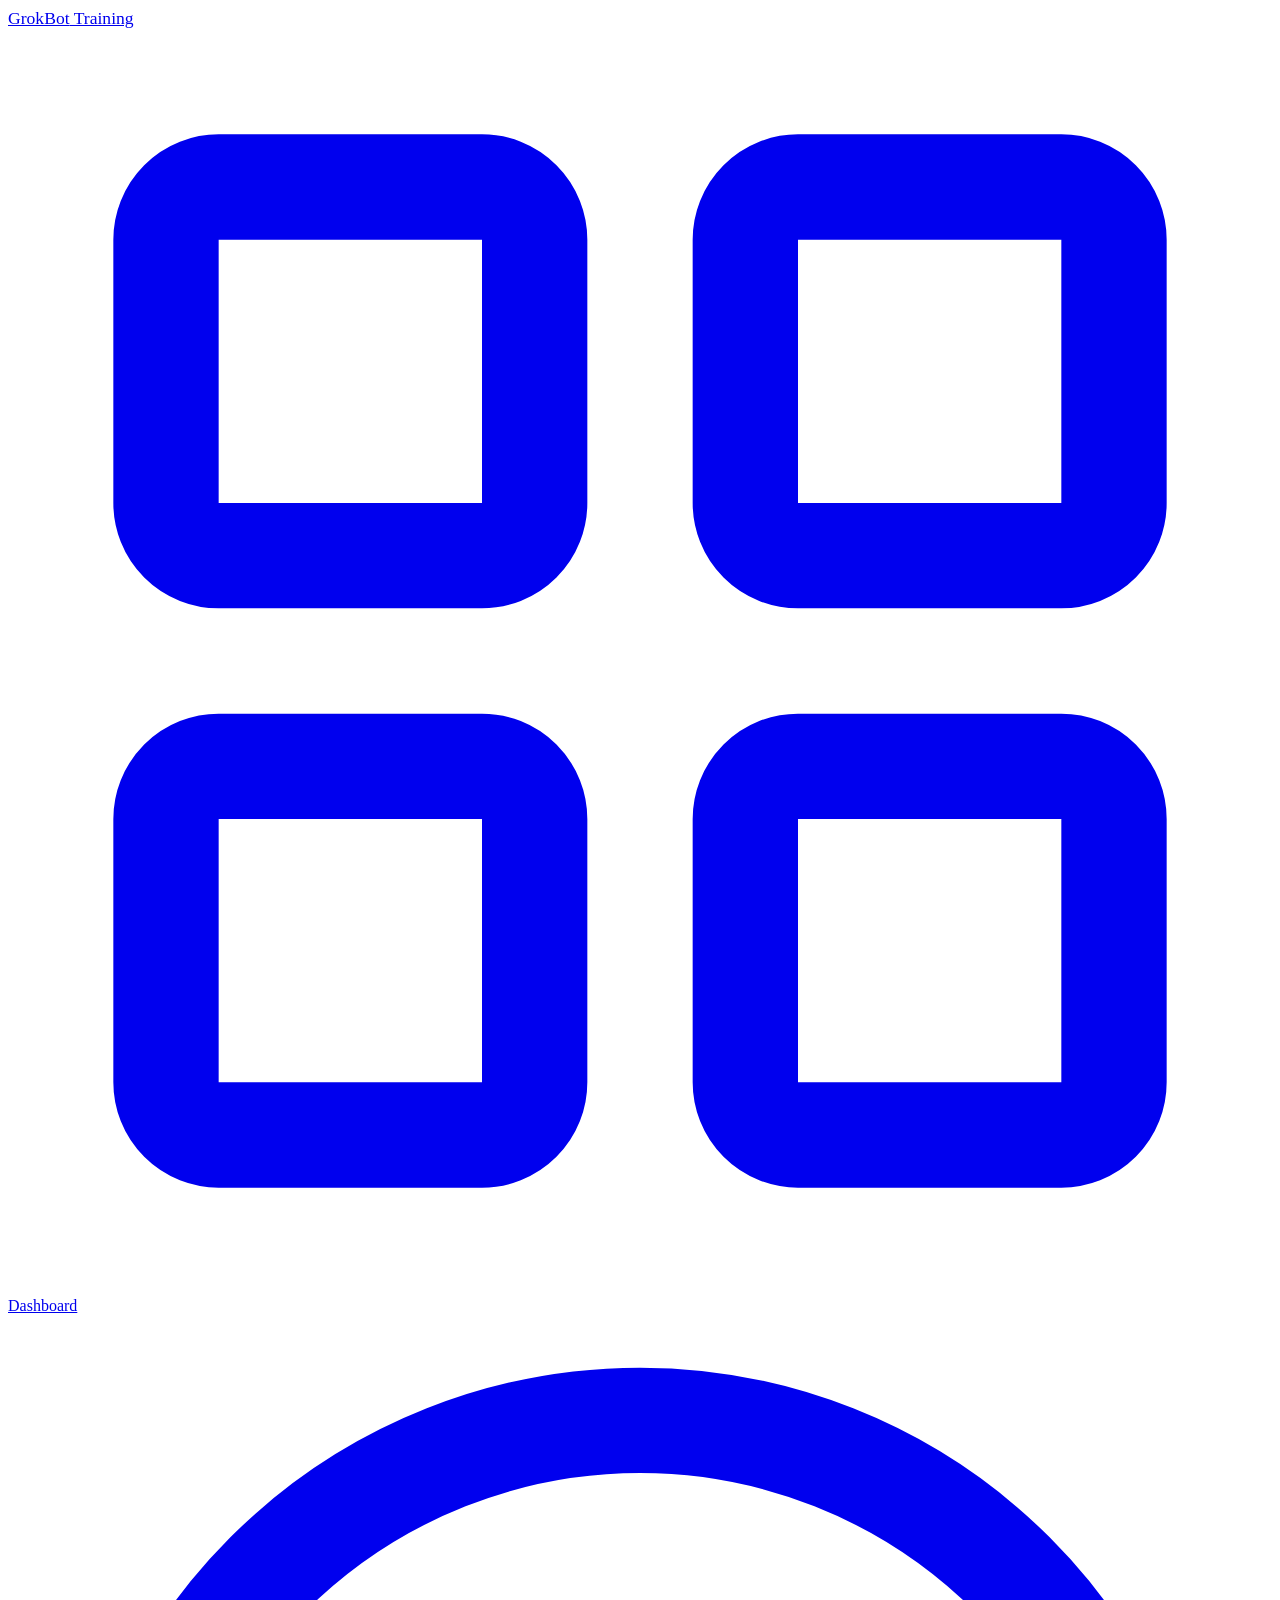
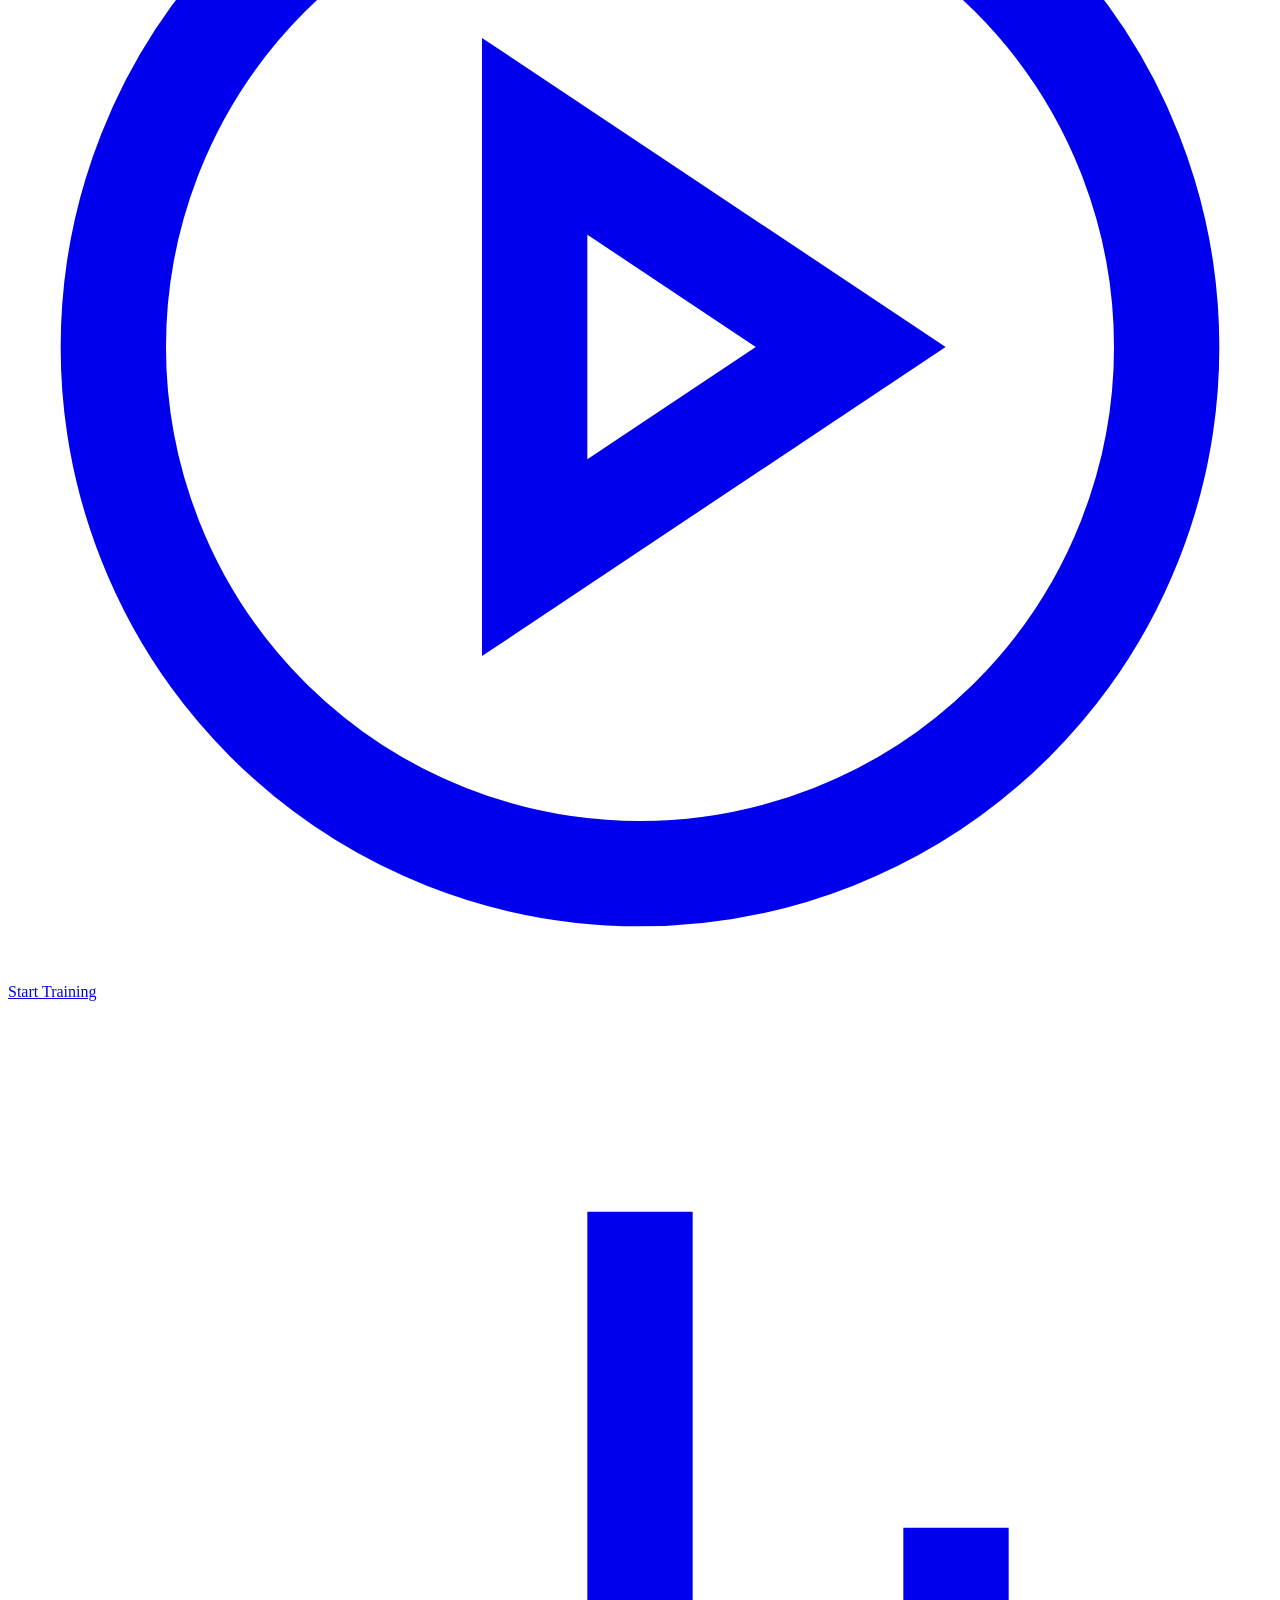
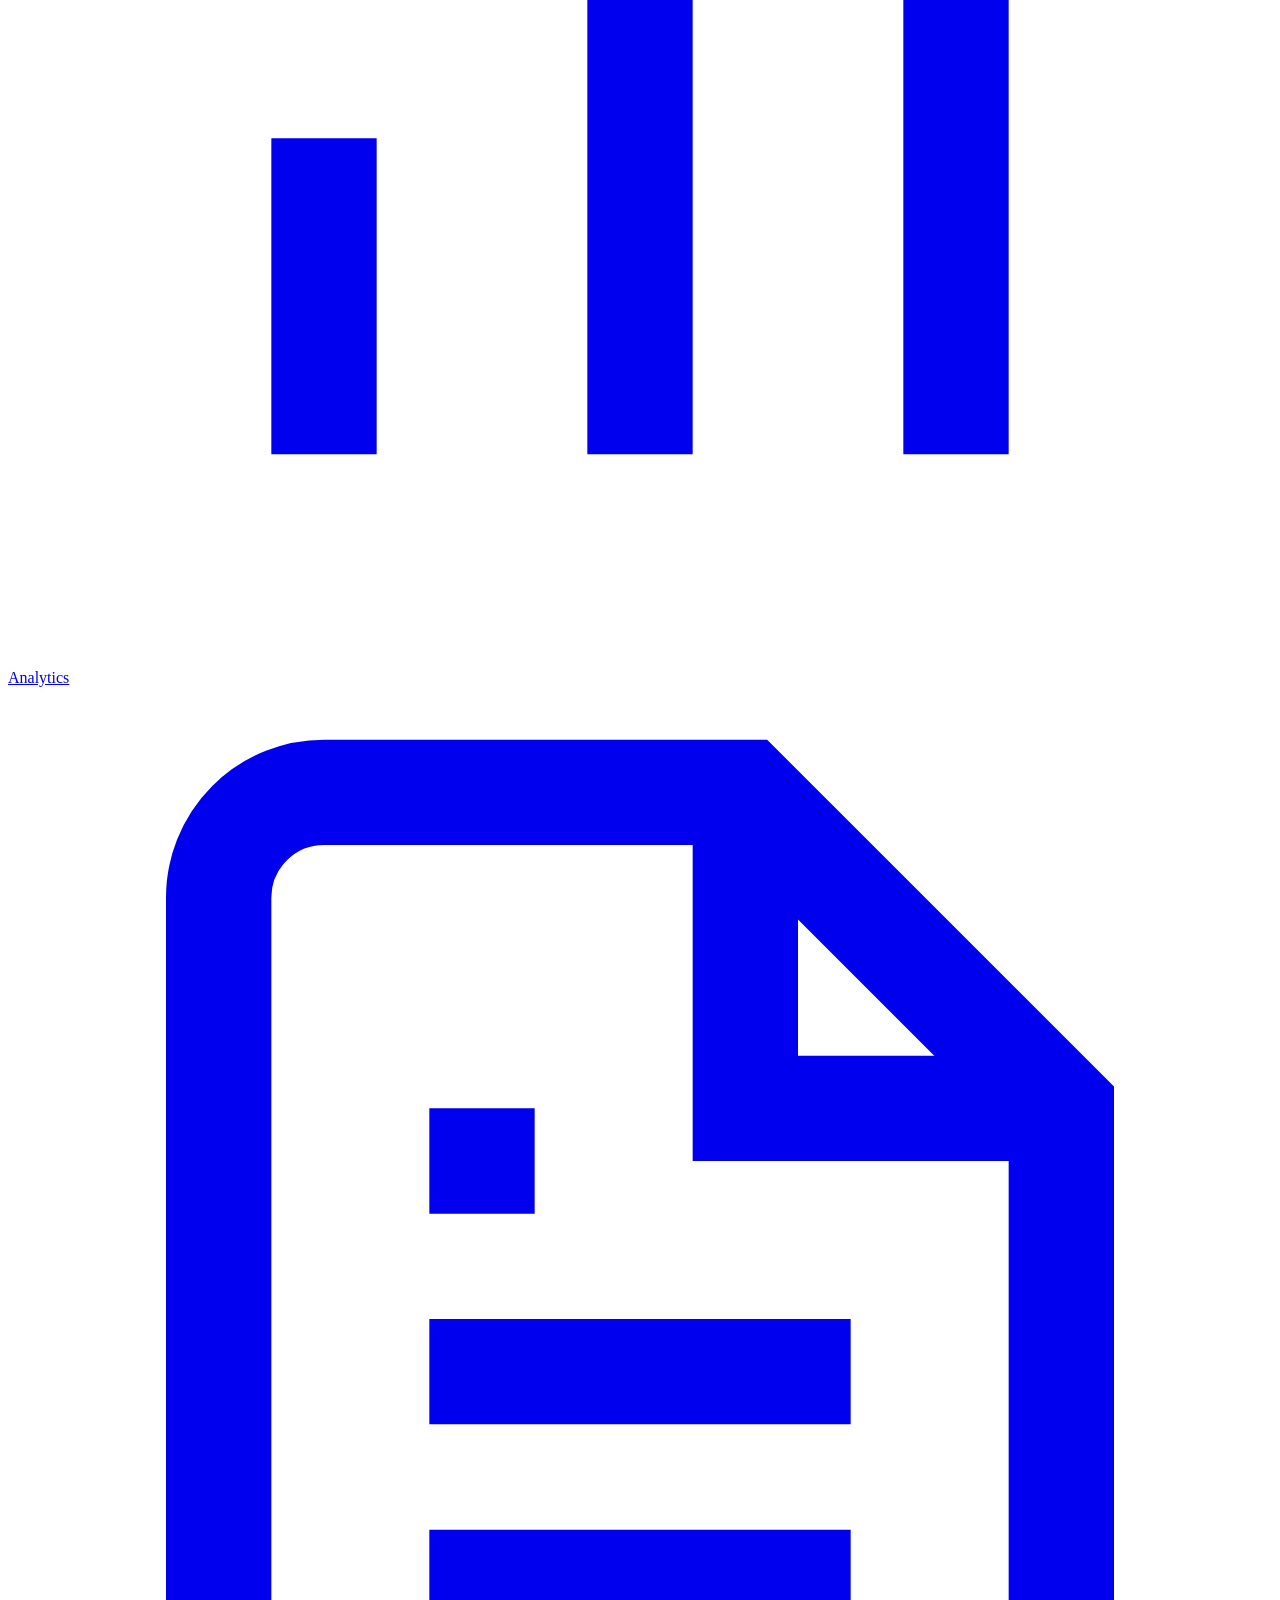
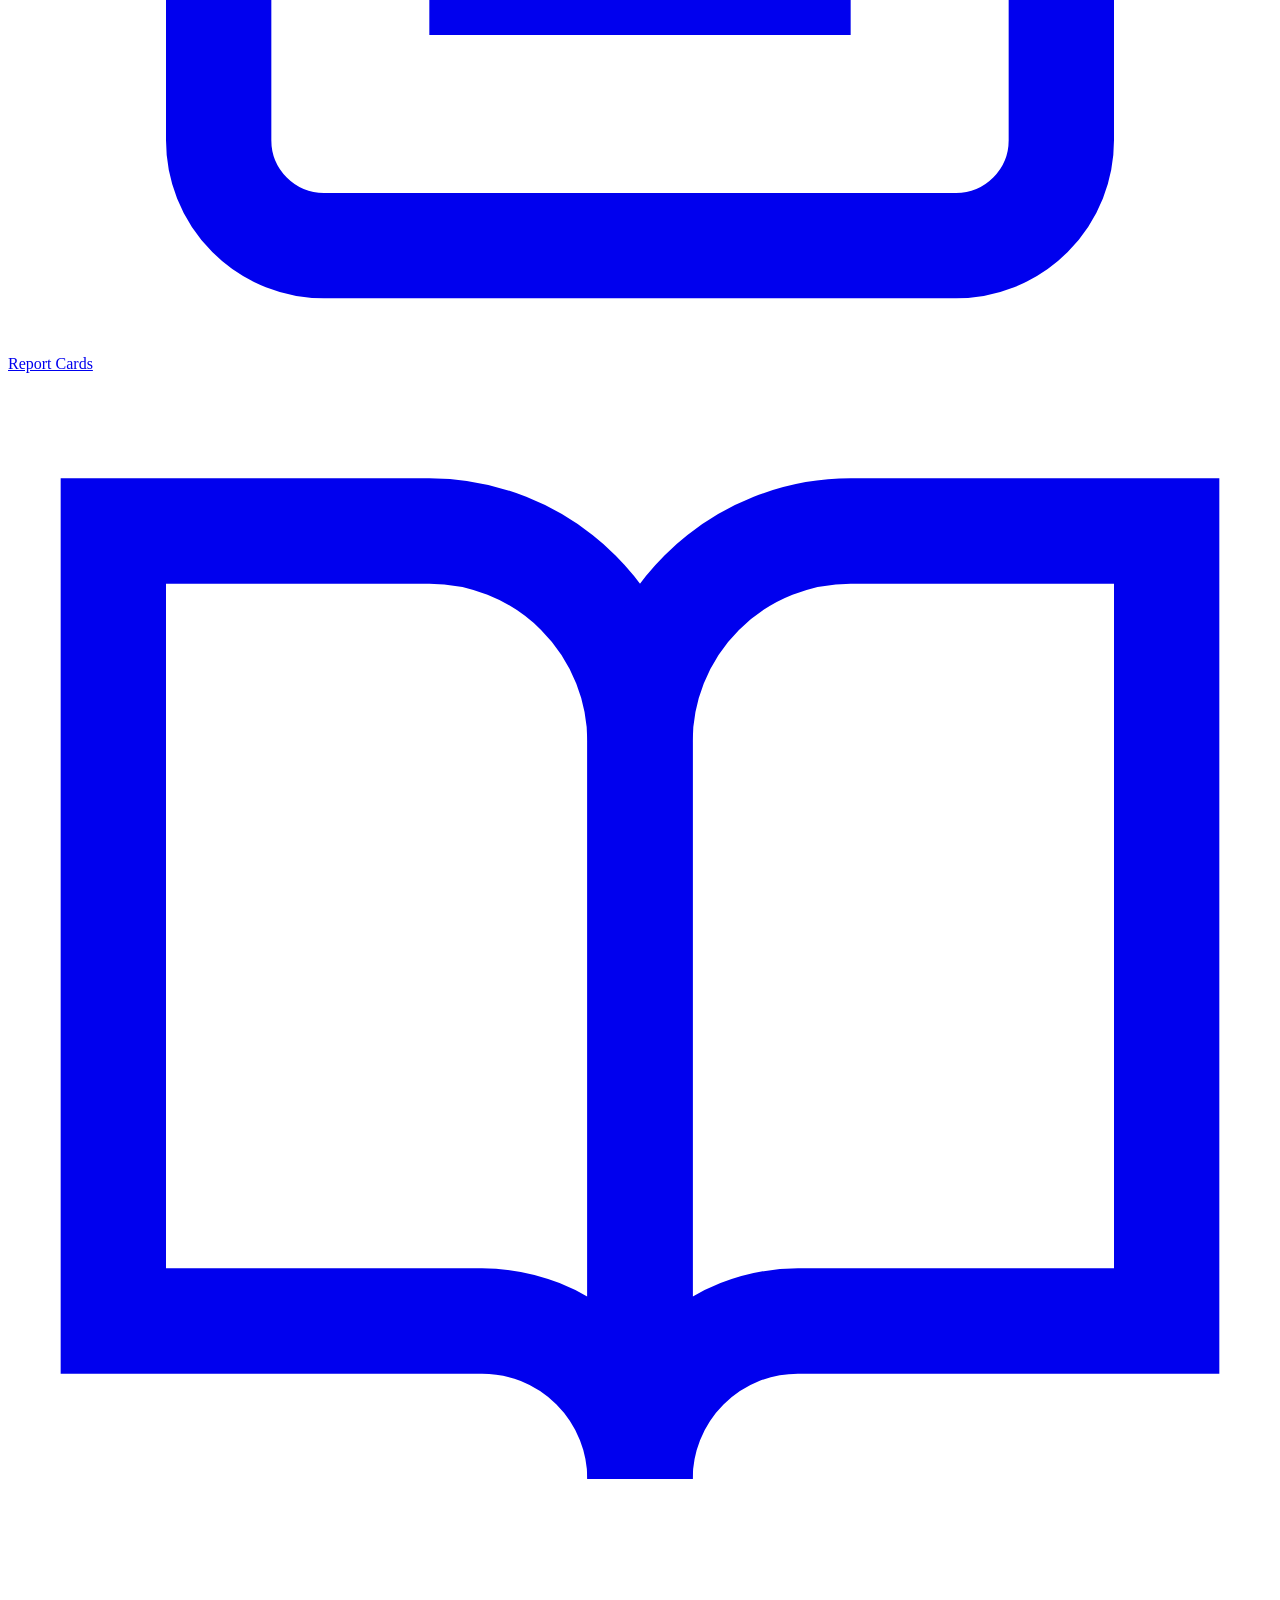
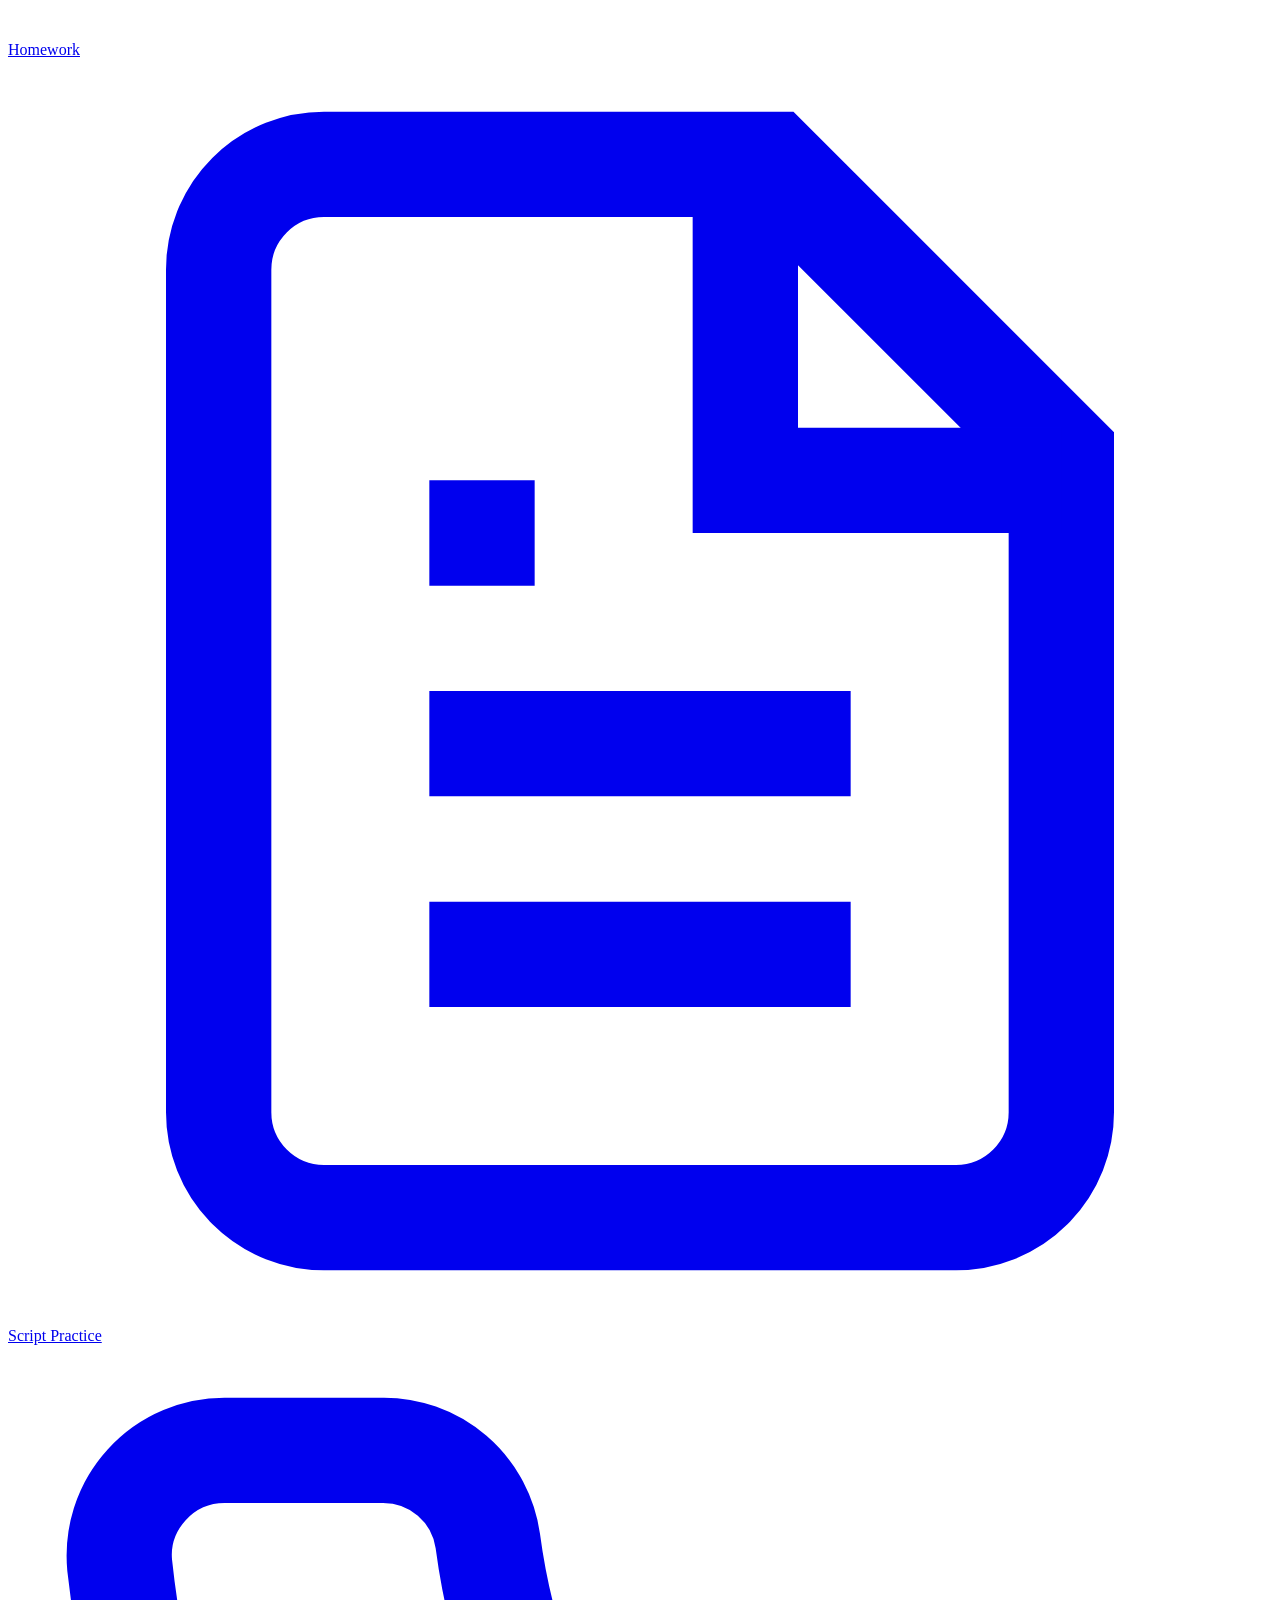
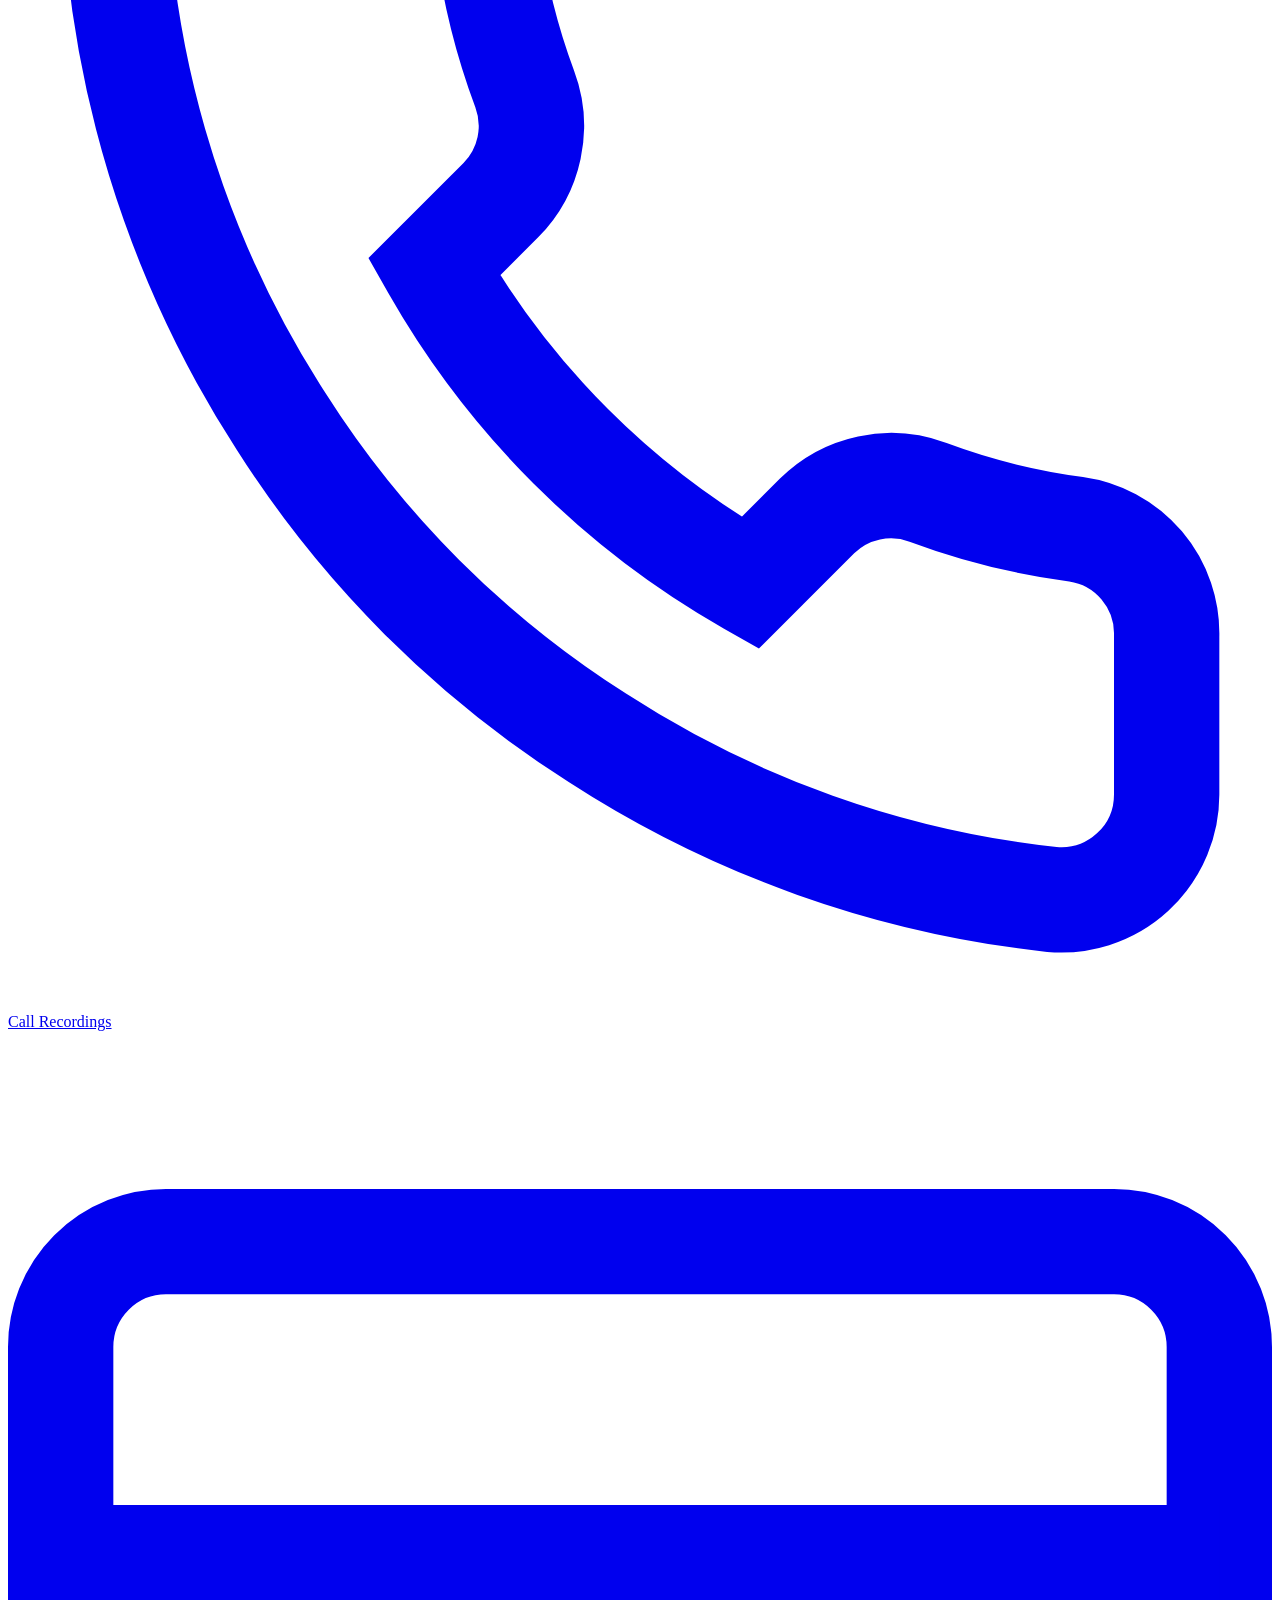
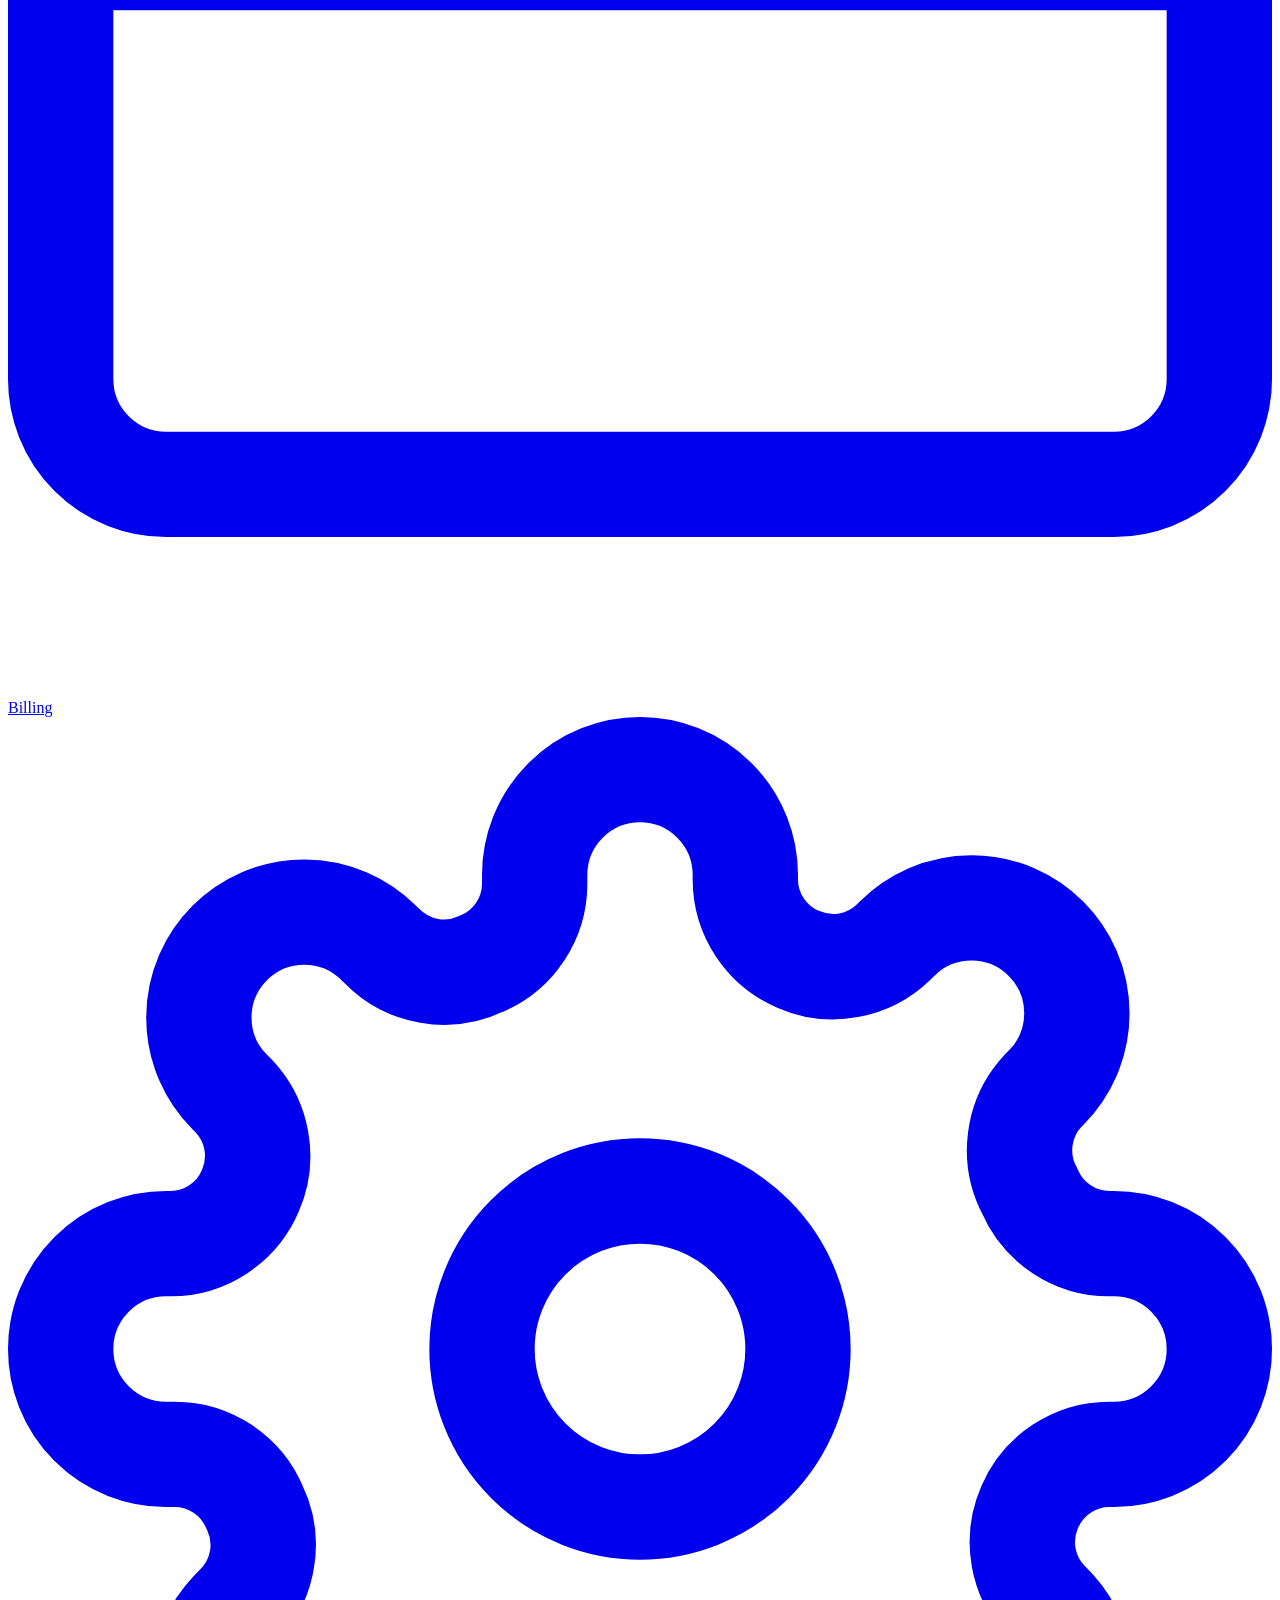
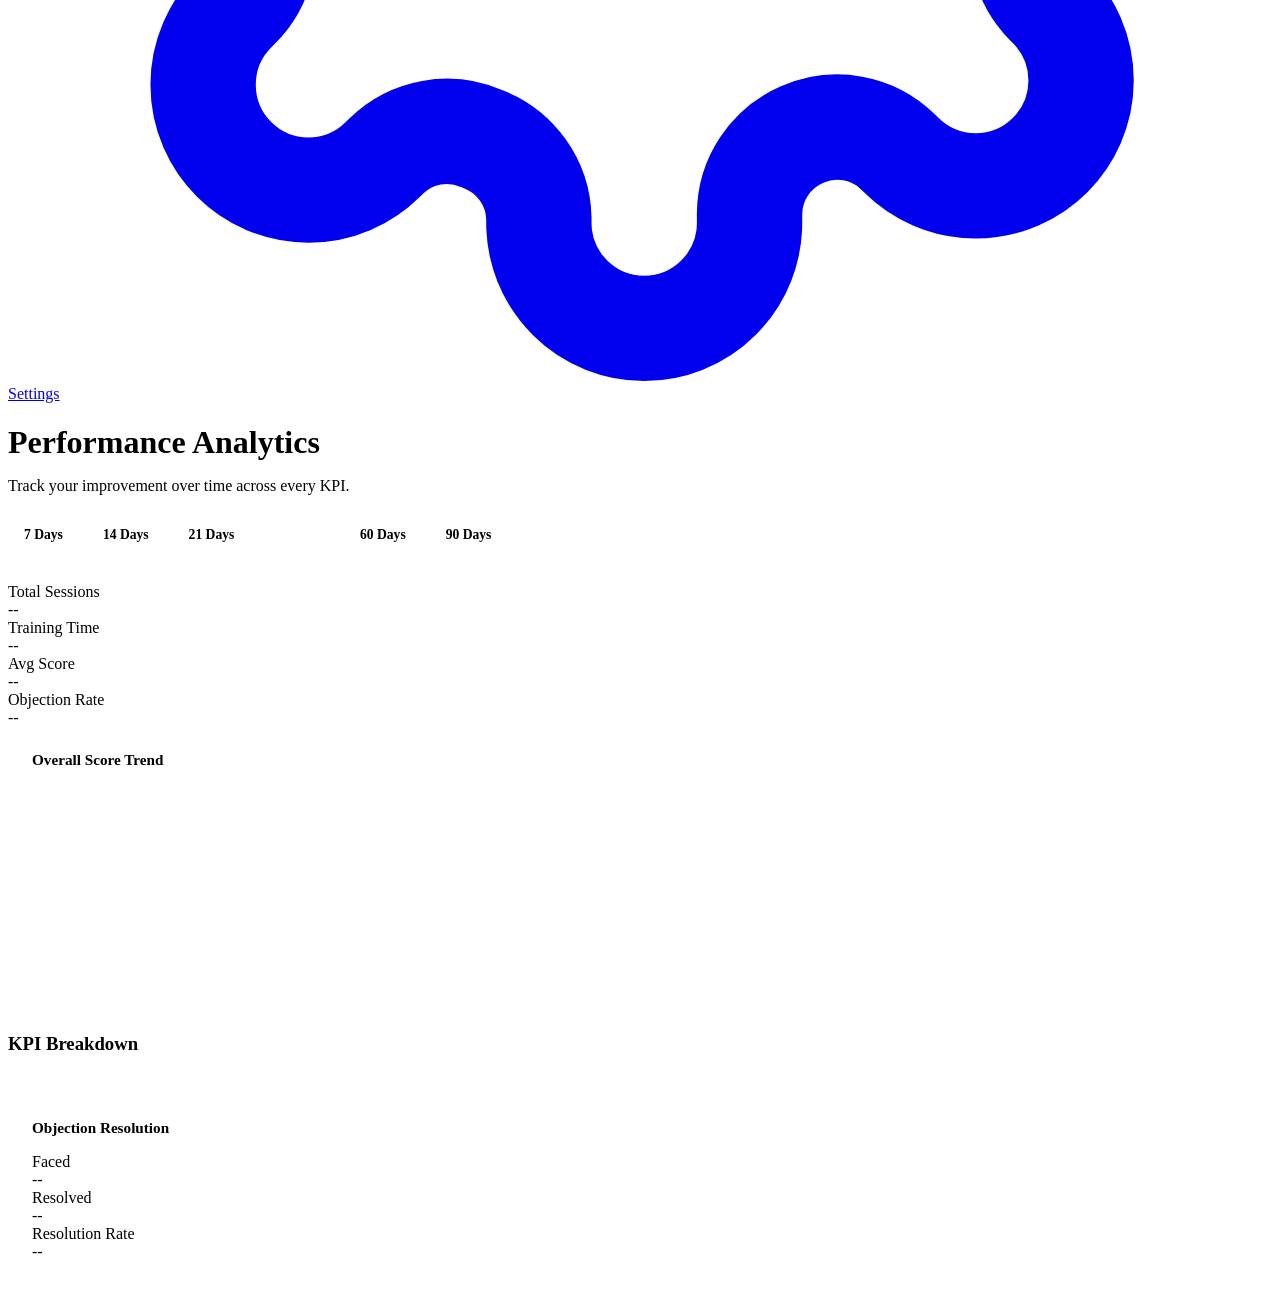
==== commit 6068bf96: "feat: Adaptive report cards, script practice module, authority reframe Adaptive Report Card System: " ====
--- a/frontend/analytics.html
+++ b/frontend/analytics.html
@@ -109,6 +109,7 @@
             <a href="/analytics" class="sidebar-link active"><svg viewBox="0 0 24 24" fill="none" stroke="currentColor" stroke-width="2"><path d="M18 20V10M12 20V4M6 20v-6"/></svg>Analytics</a>
             <a href="/report-cards" class="sidebar-link"><svg viewBox="0 0 24 24" fill="none" stroke="currentColor" stroke-width="2"><path d="M14 2H6a2 2 0 00-2 2v16a2 2 0 002 2h12a2 2 0 002-2V8z"/><path d="M14 2v6h6M16 13H8M16 17H8M10 9H8"/></svg>Report Cards</a>
             <a href="/homework" class="sidebar-link"><svg viewBox="0 0 24 24" fill="none" stroke="currentColor" stroke-width="2"><path d="M2 3h6a4 4 0 014 4v14a3 3 0 00-3-3H2z"/><path d="M22 3h-6a4 4 0 00-4 4v14a3 3 0 013-3h7z"/></svg>Homework</a>
+            <a href="/scripts" class="sidebar-link"><svg viewBox="0 0 24 24" fill="none" stroke="currentColor" stroke-width="2"><path d="M14.5 2H6a2 2 0 00-2 2v16a2 2 0 002 2h12a2 2 0 002-2V7.5L14.5 2z"/><polyline points="14,2 14,8 20,8"/><line x1="16" y1="13" x2="8" y2="13"/><line x1="16" y1="17" x2="8" y2="17"/><line x1="10" y1="9" x2="8" y2="9"/></svg>Script Practice</a>
             <a href="/recordings" class="sidebar-link"><svg viewBox="0 0 24 24" fill="none" stroke="currentColor" stroke-width="2"><path d="M22 16.92v3a2 2 0 01-2.18 2 19.79 19.79 0 01-8.63-3.07 19.5 19.5 0 01-6-6 19.79 19.79 0 01-3.07-8.67A2 2 0 014.11 2h3a2 2 0 012 1.72c.127.96.361 1.903.7 2.81a2 2 0 01-.45 2.11L8.09 9.91a16 16 0 006 6l1.27-1.27a2 2 0 012.11-.45c.907.339 1.85.573 2.81.7A2 2 0 0122 16.92z"/></svg>Call Recordings</a>
             <a href="/billing" class="sidebar-link"><svg viewBox="0 0 24 24" fill="none" stroke="currentColor" stroke-width="2"><rect x="1" y="4" width="22" height="16" rx="2"/><line x1="1" y1="10" x2="23" y2="10"/></svg>Billing</a>
             <a href="/settings" class="sidebar-link"><svg viewBox="0 0 24 24" fill="none" stroke="currentColor" stroke-width="2"><circle cx="12" cy="12" r="3"/><path d="M19.4 15a1.65 1.65 0 00.33 1.82l.06.06a2 2 0 01-2.83 2.83l-.06-.06a1.65 1.65 0 00-1.82-.33 1.65 1.65 0 00-1 1.51V21a2 2 0 01-4 0v-.09A1.65 1.65 0 009 19.4a1.65 1.65 0 00-1.82.33l-.06.06a2 2 0 01-2.83-2.83l.06-.06A1.65 1.65 0 004.68 15a1.65 1.65 0 00-1.51-1H3a2 2 0 010-4h.09A1.65 1.65 0 004.6 9a1.65 1.65 0 00-.33-1.82l-.06-.06a2 2 0 012.83-2.83l.06.06A1.65 1.65 0 009 4.68a1.65 1.65 0 001-1.51V3a2 2 0 014 0v.09a1.65 1.65 0 001 1.51 1.65 1.65 0 001.82-.33l.06-.06a2 2 0 012.83 2.83l-.06.06A1.65 1.65 0 0019.4 9a1.65 1.65 0 001.51 1H21a2 2 0 010 4h-.09a1.65 1.65 0 00-1.51 1z"/></svg>Settings</a>
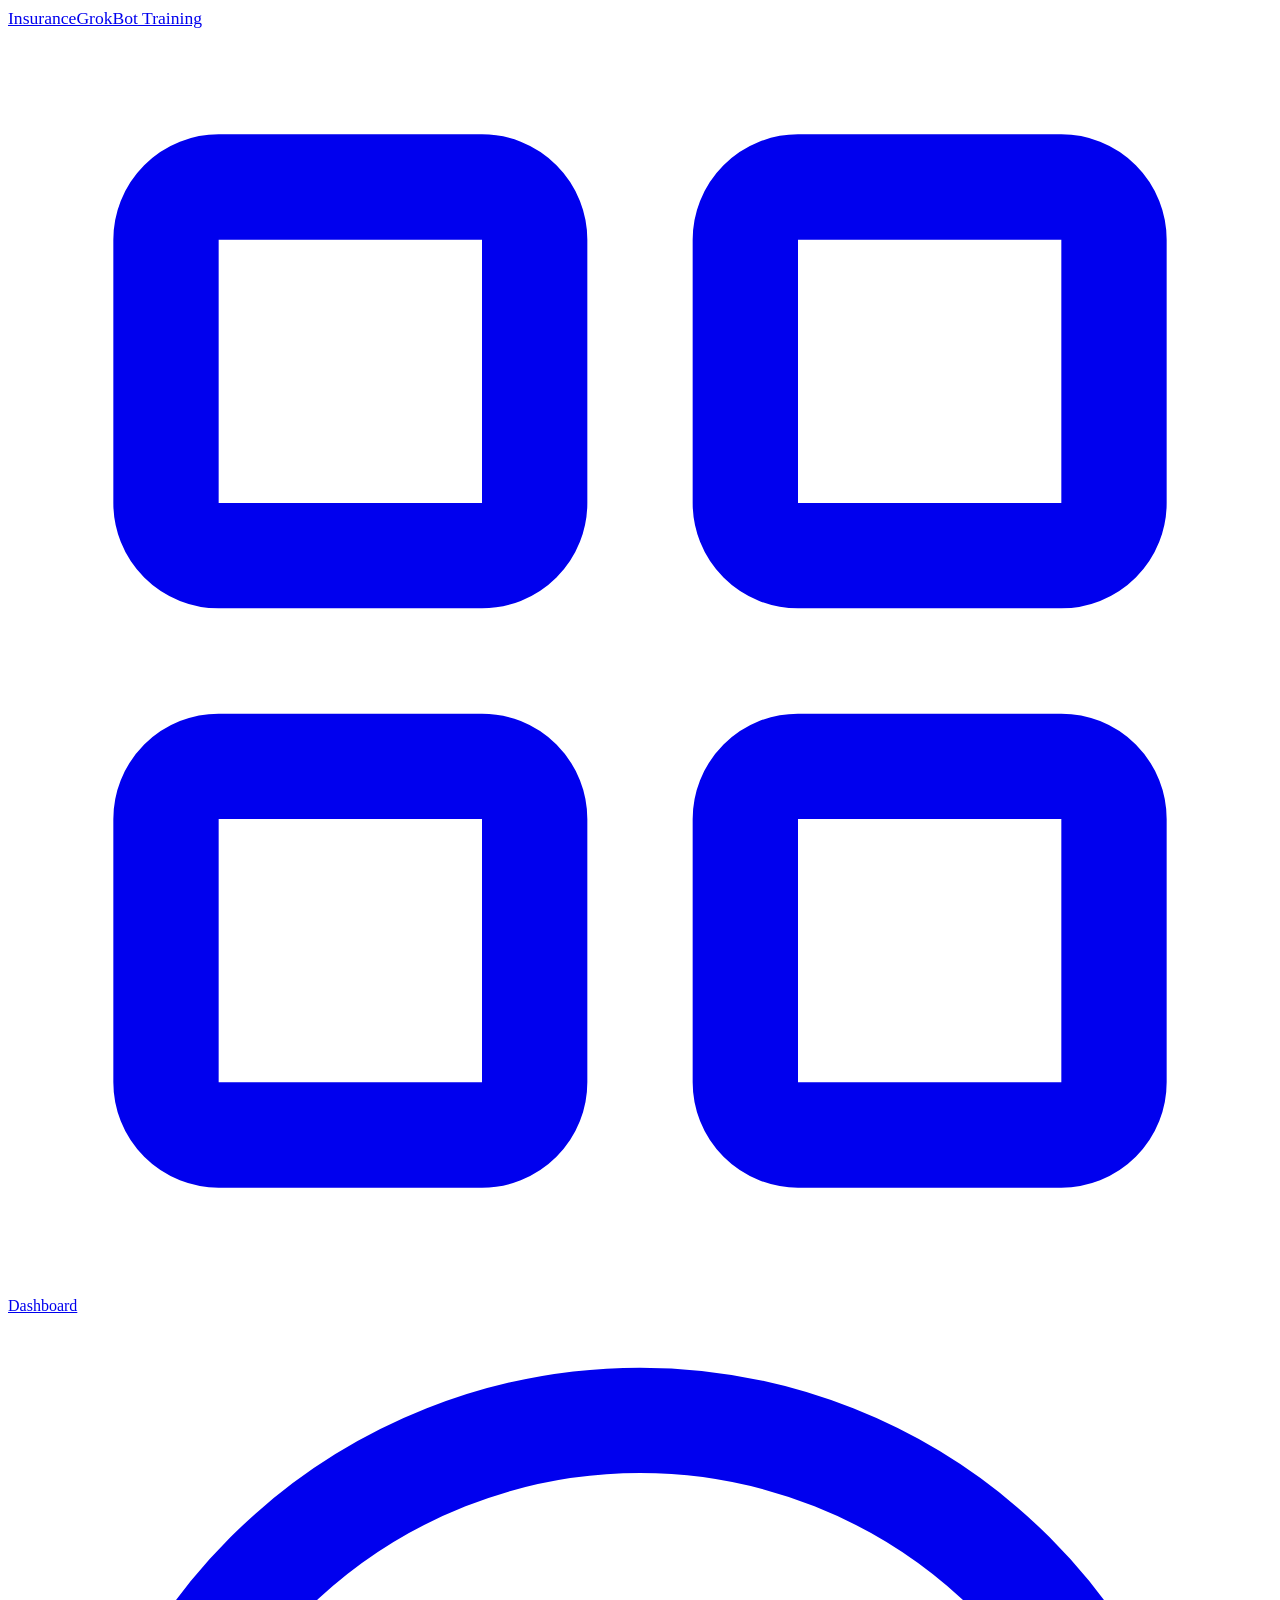
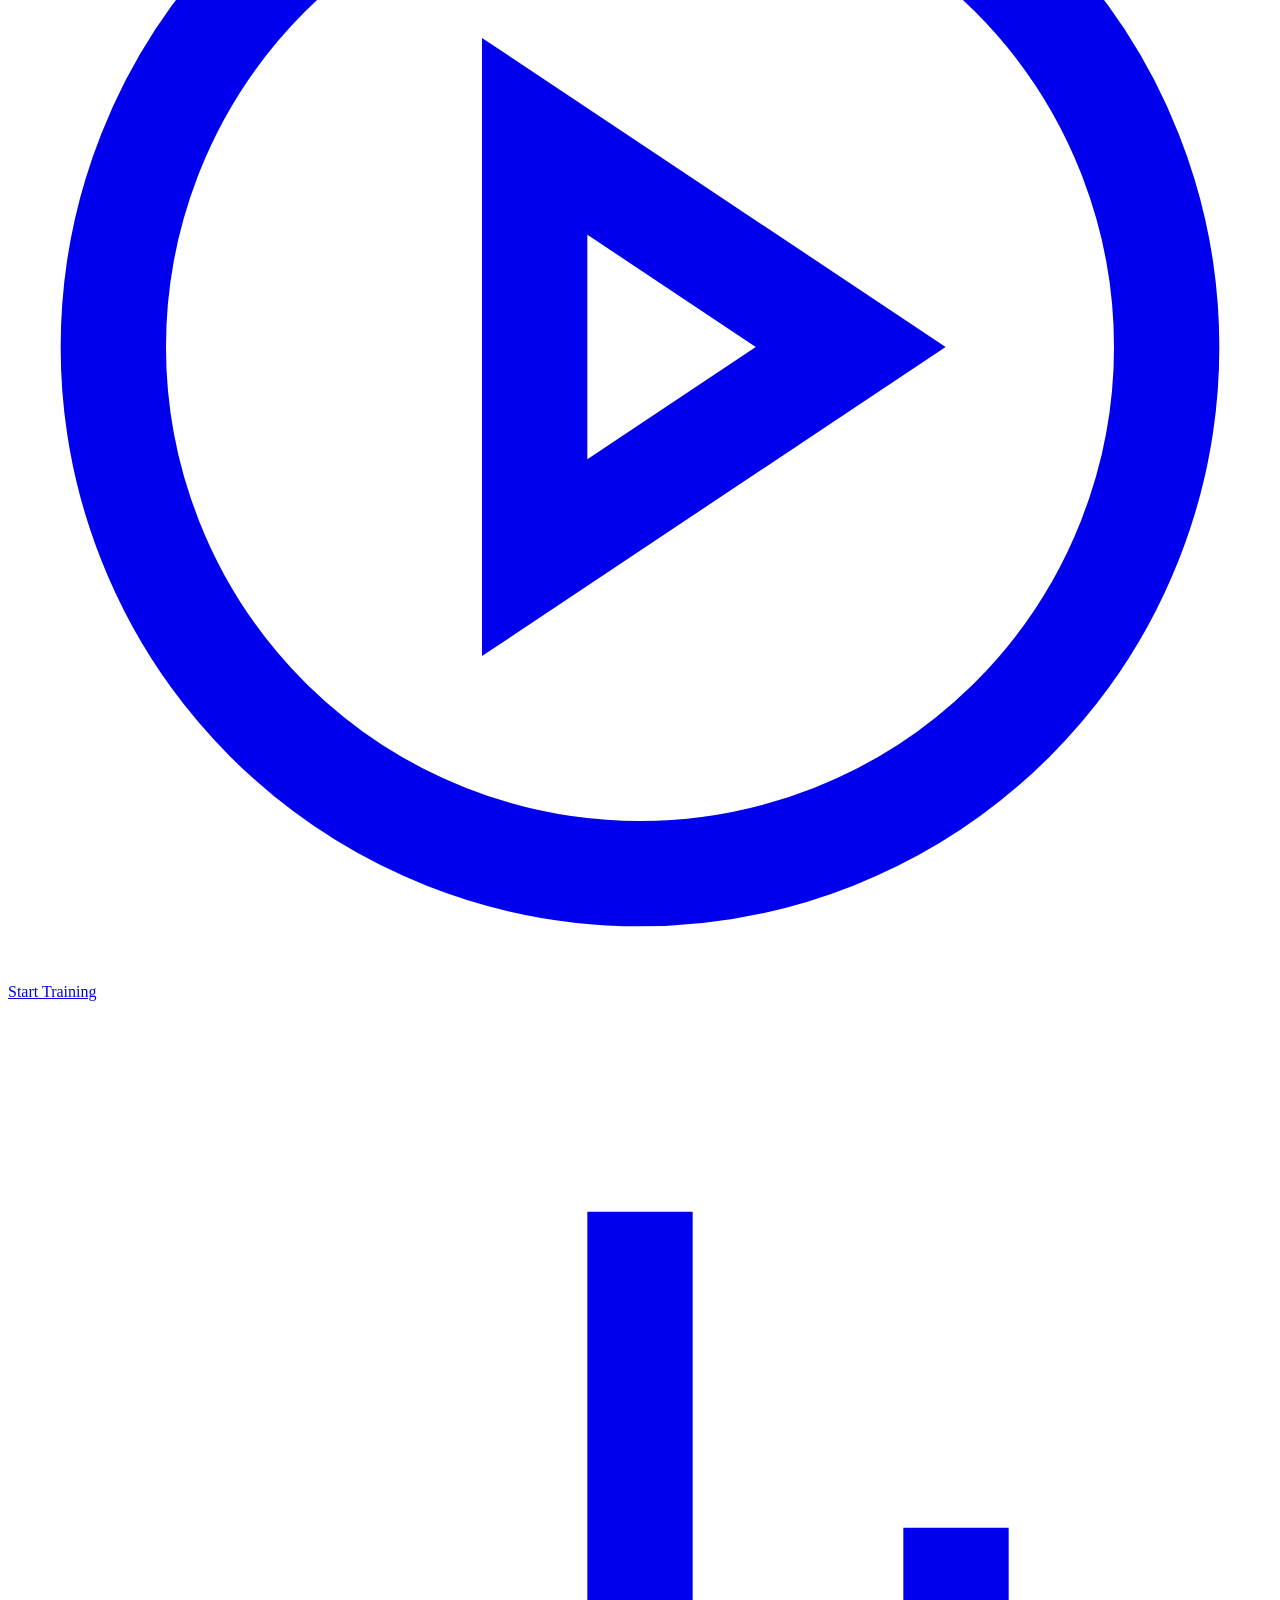
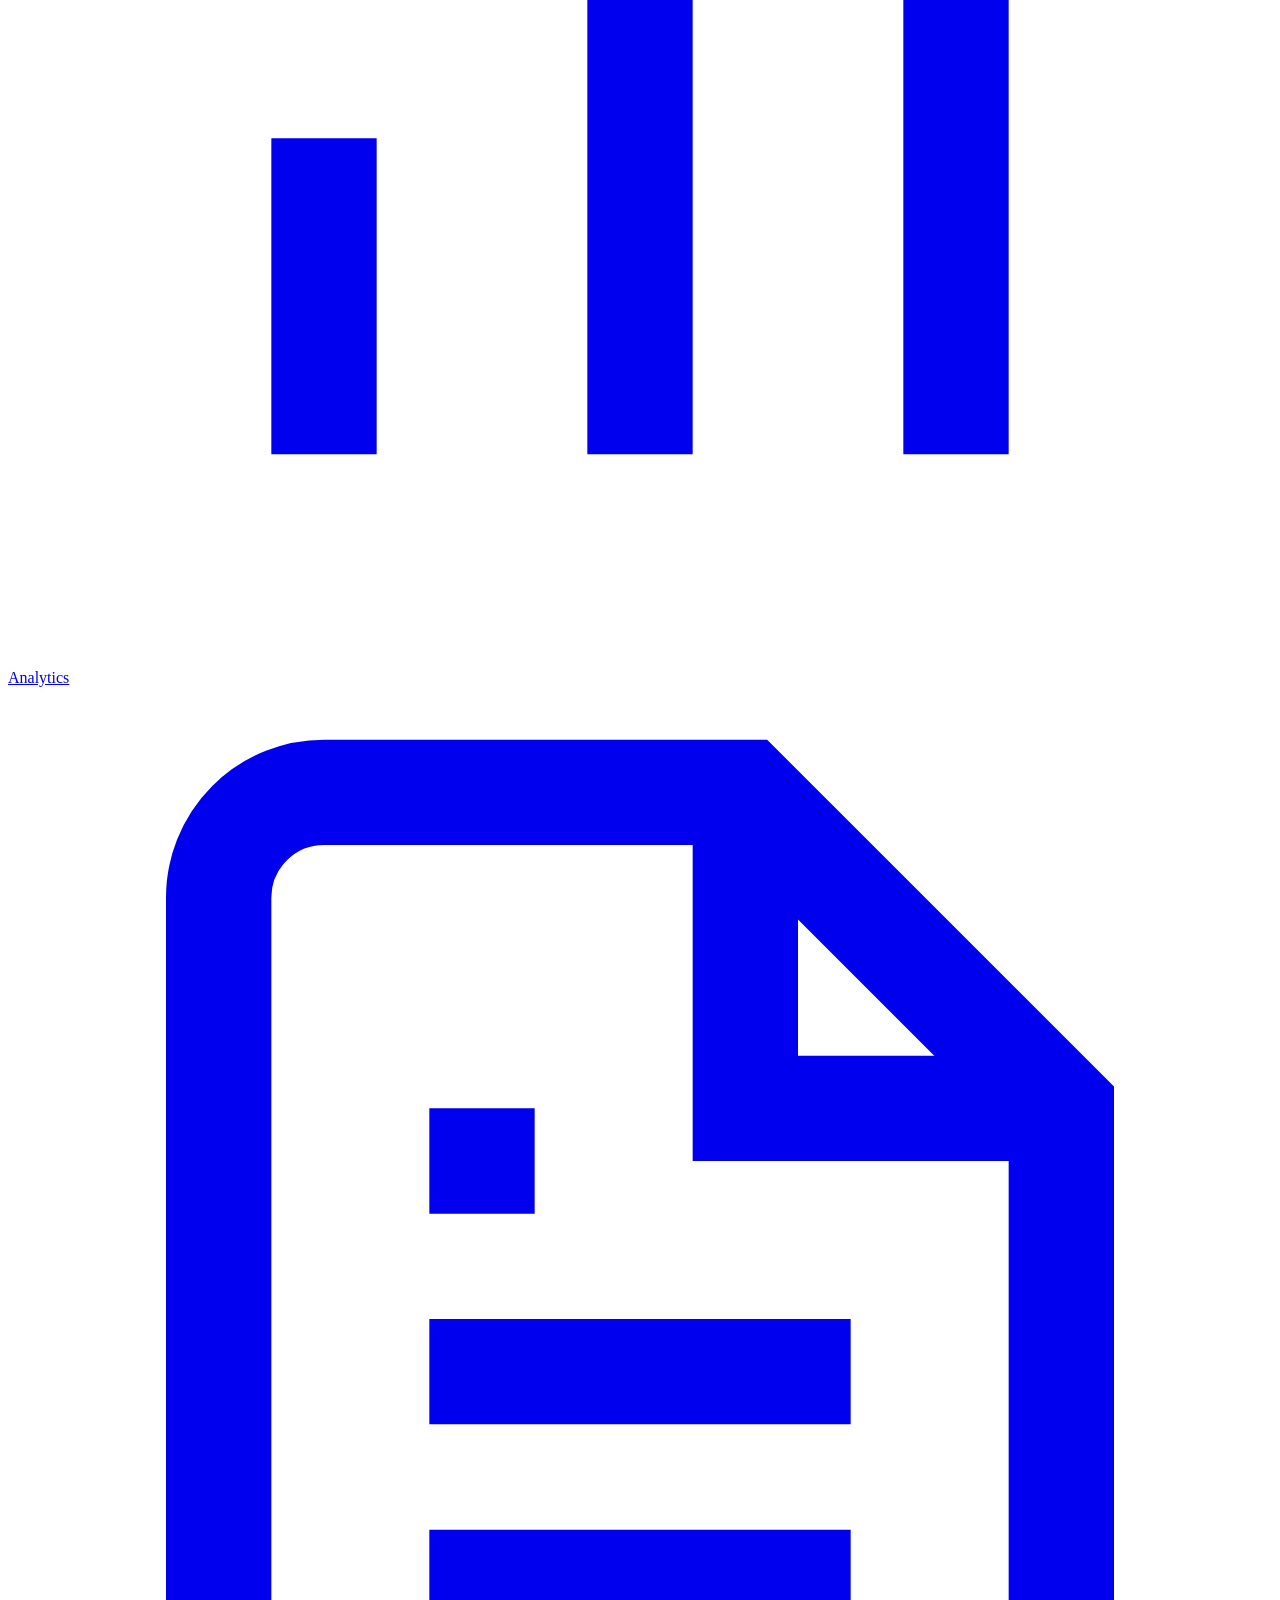
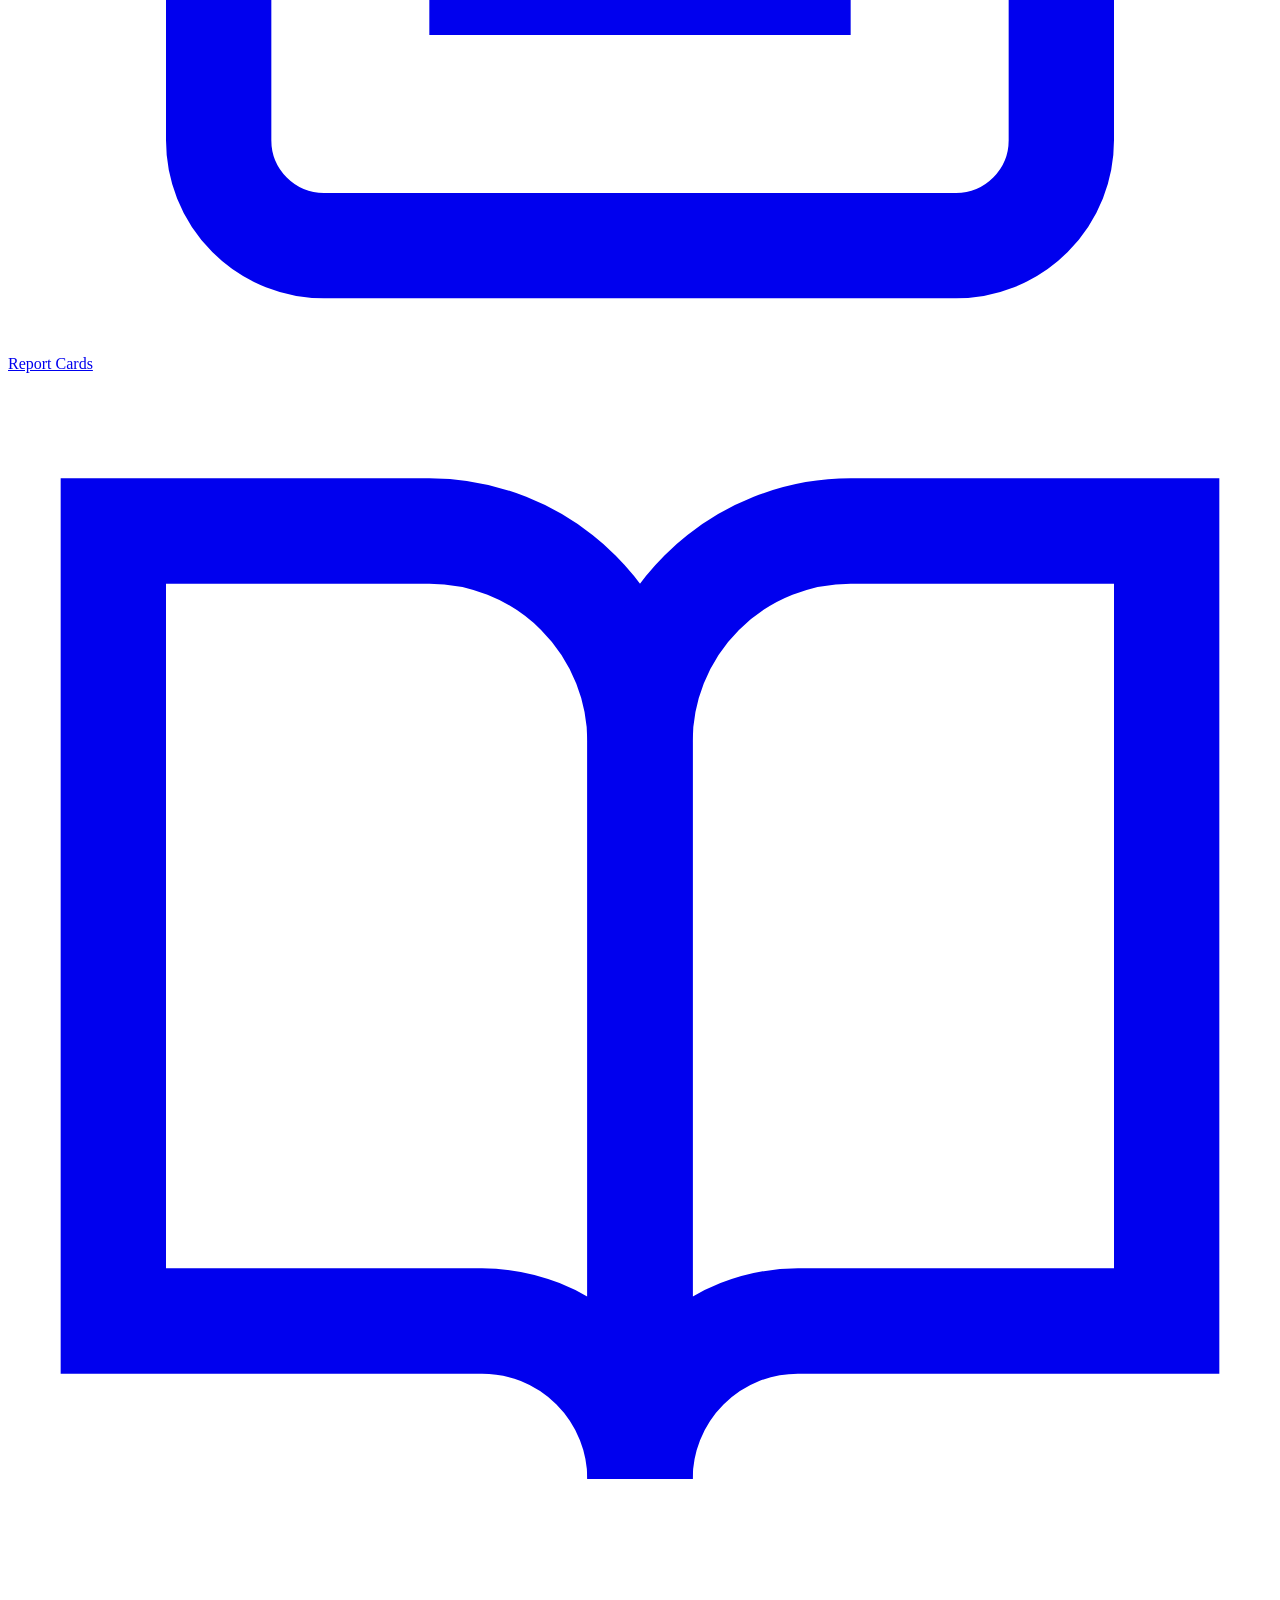
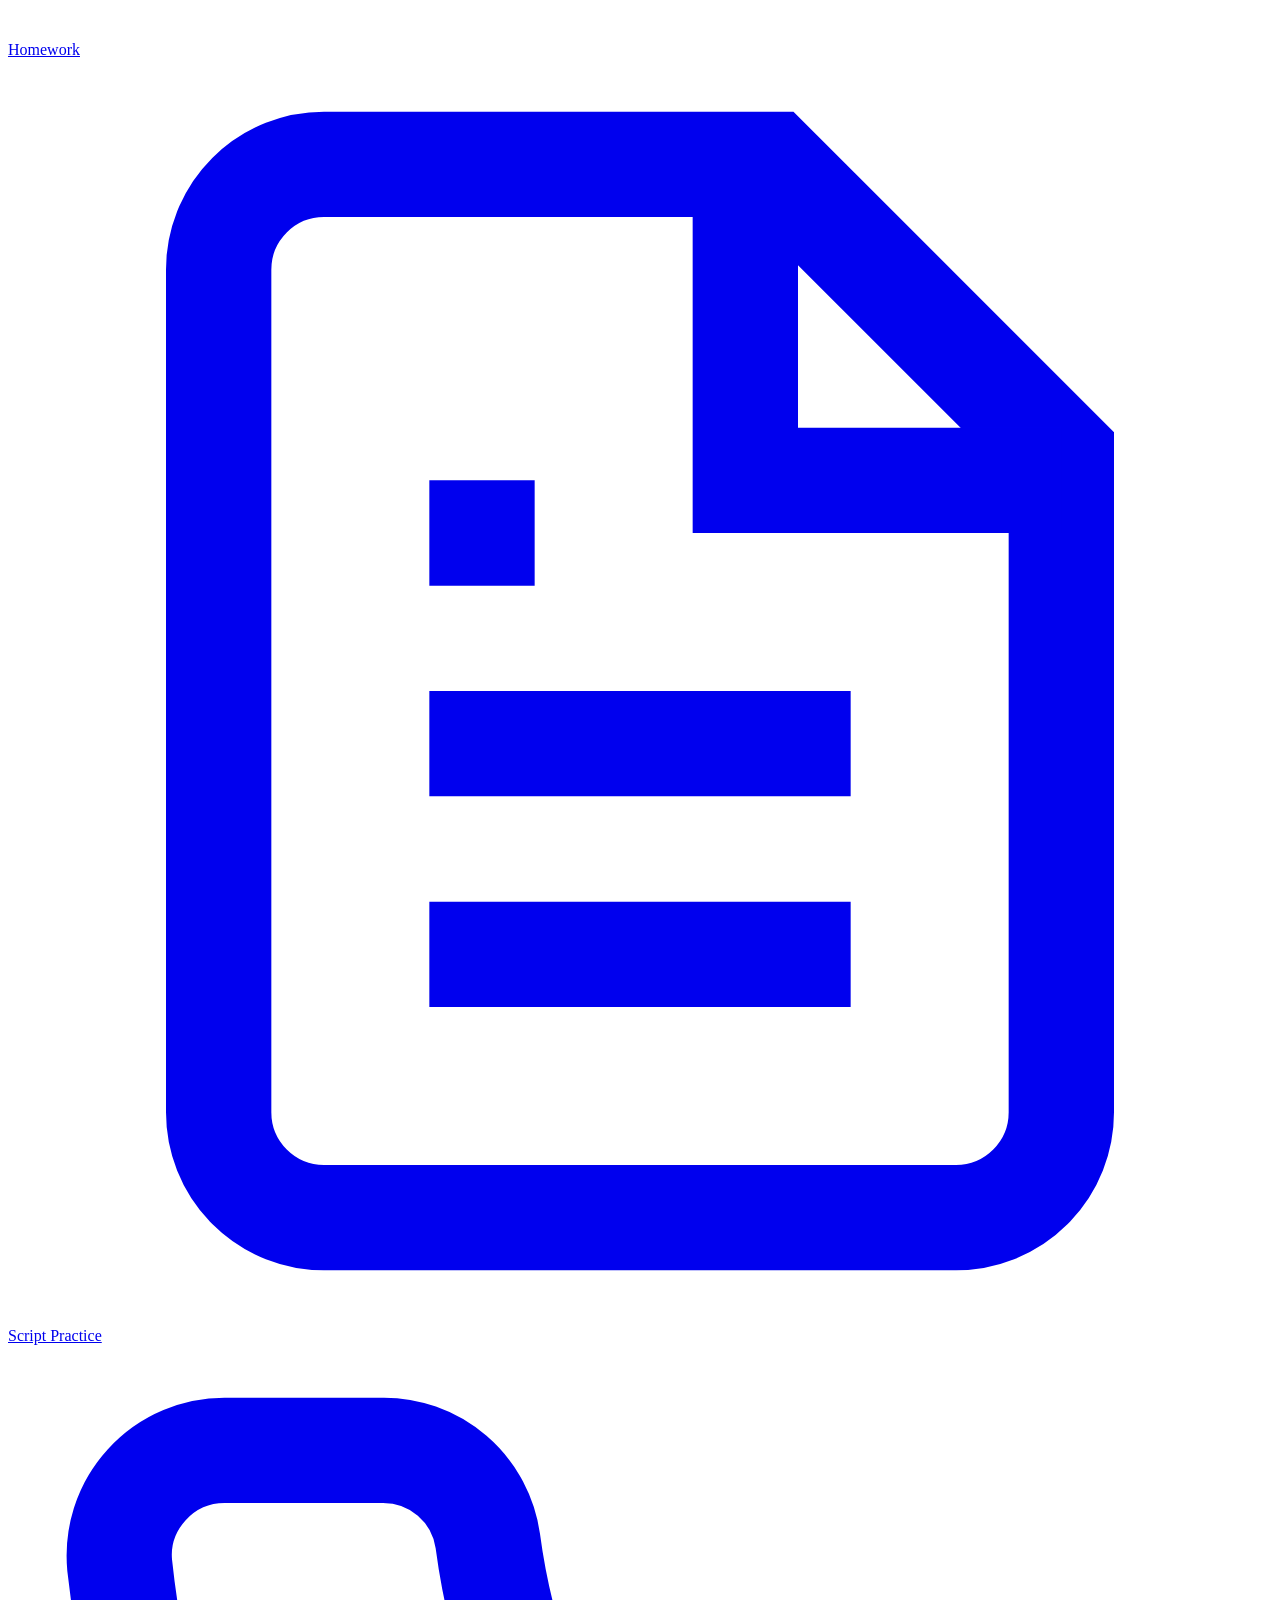
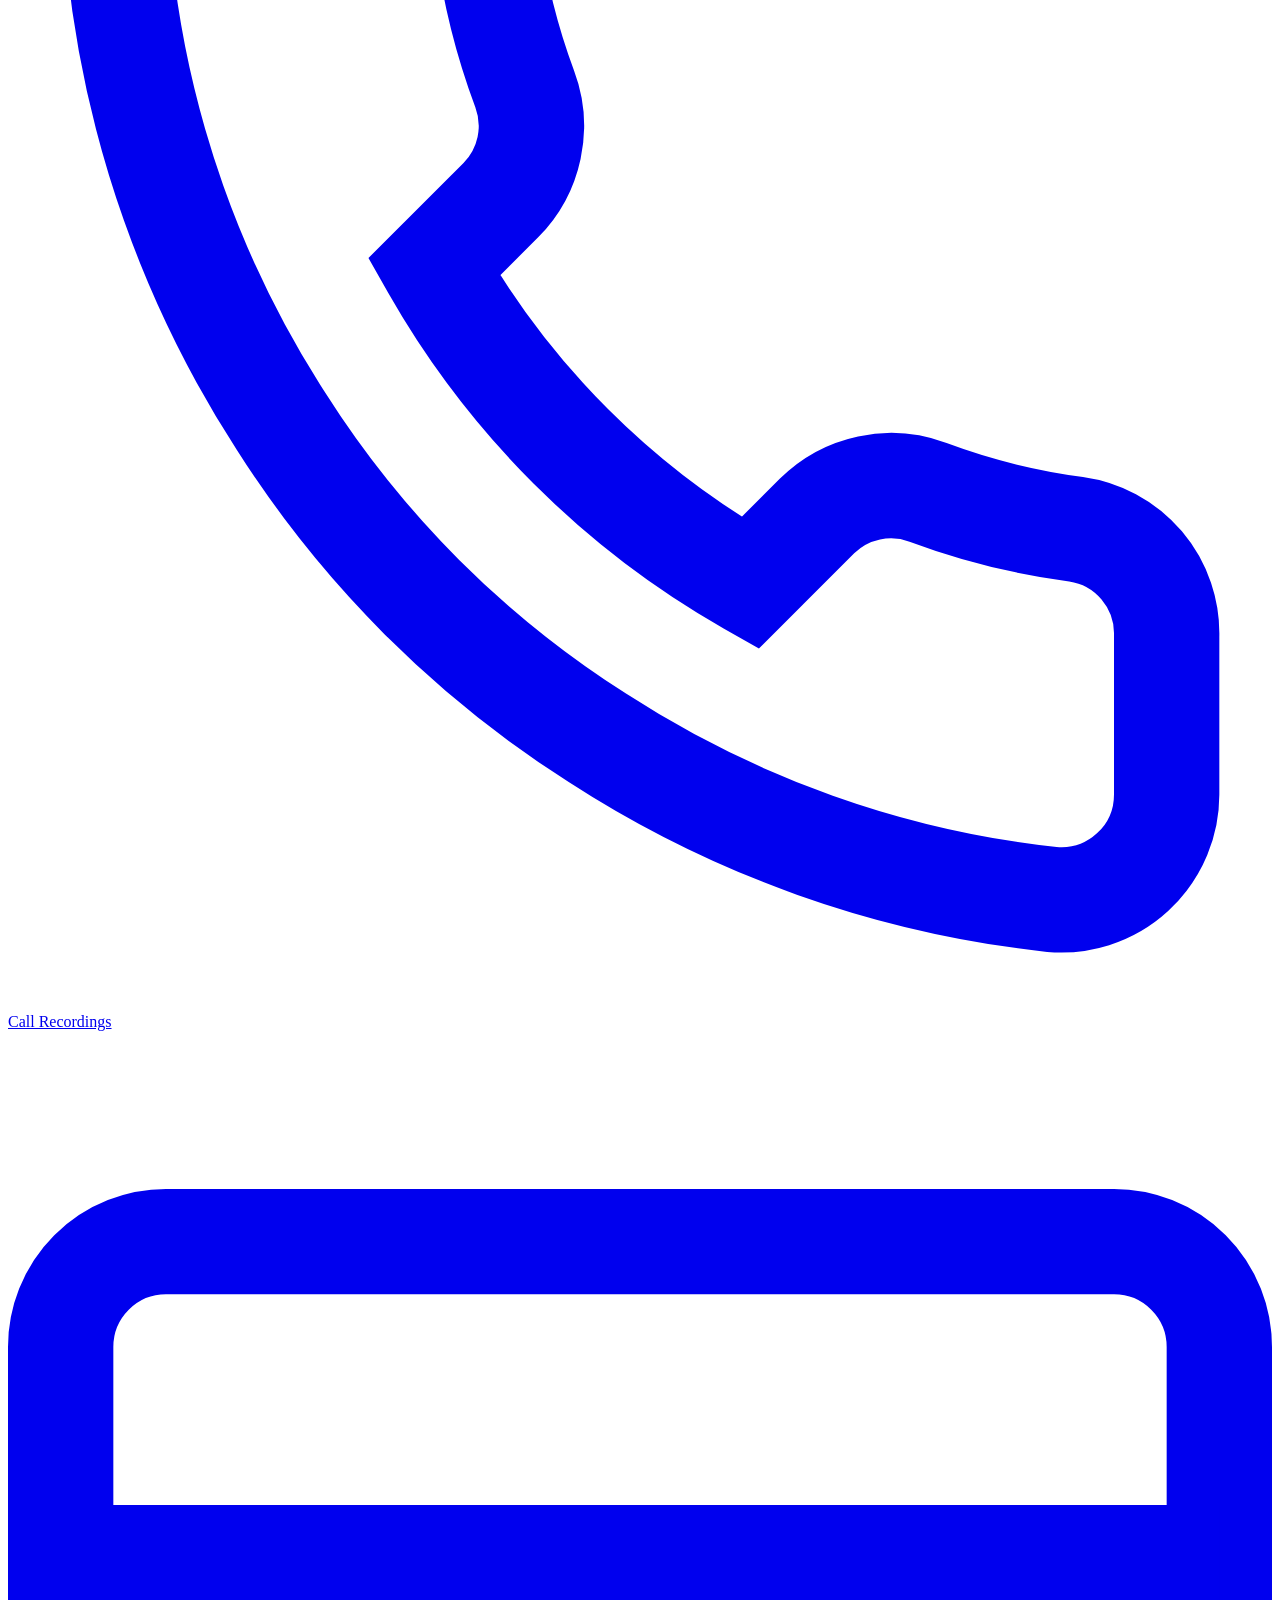
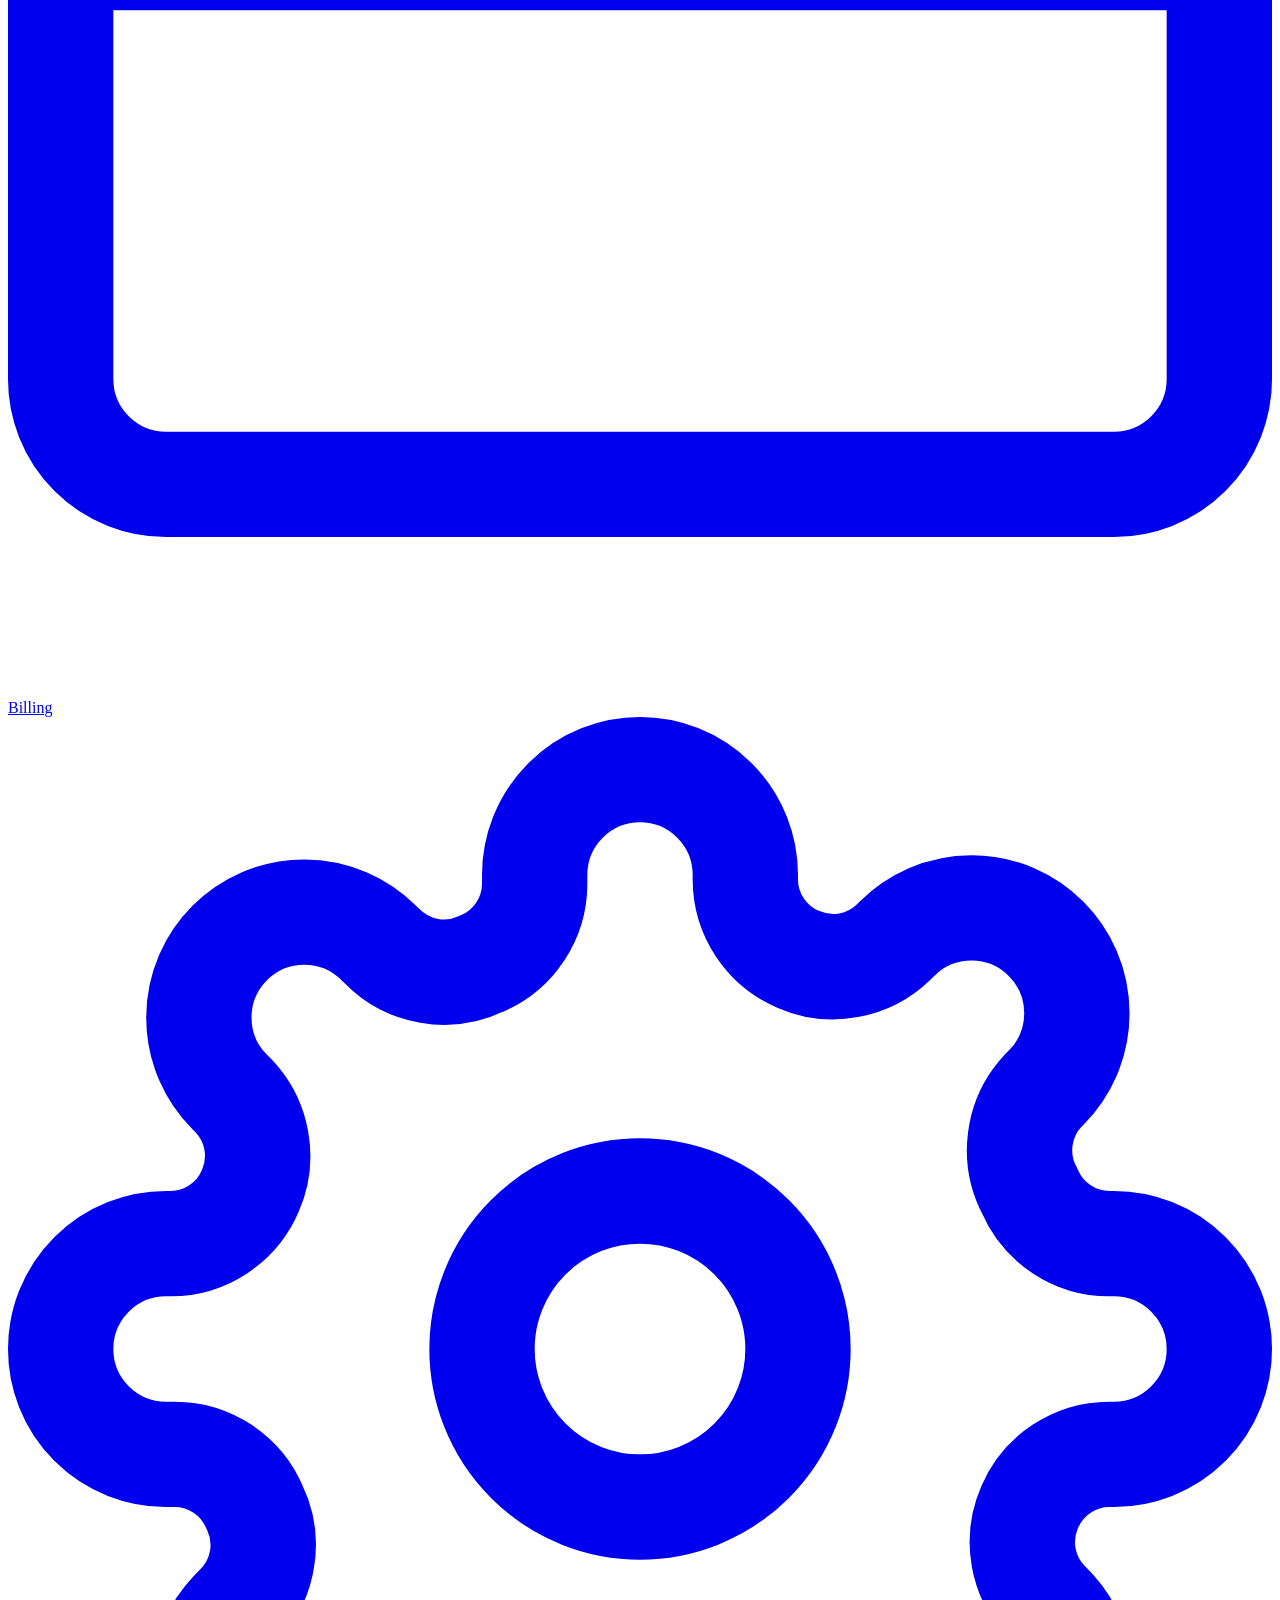
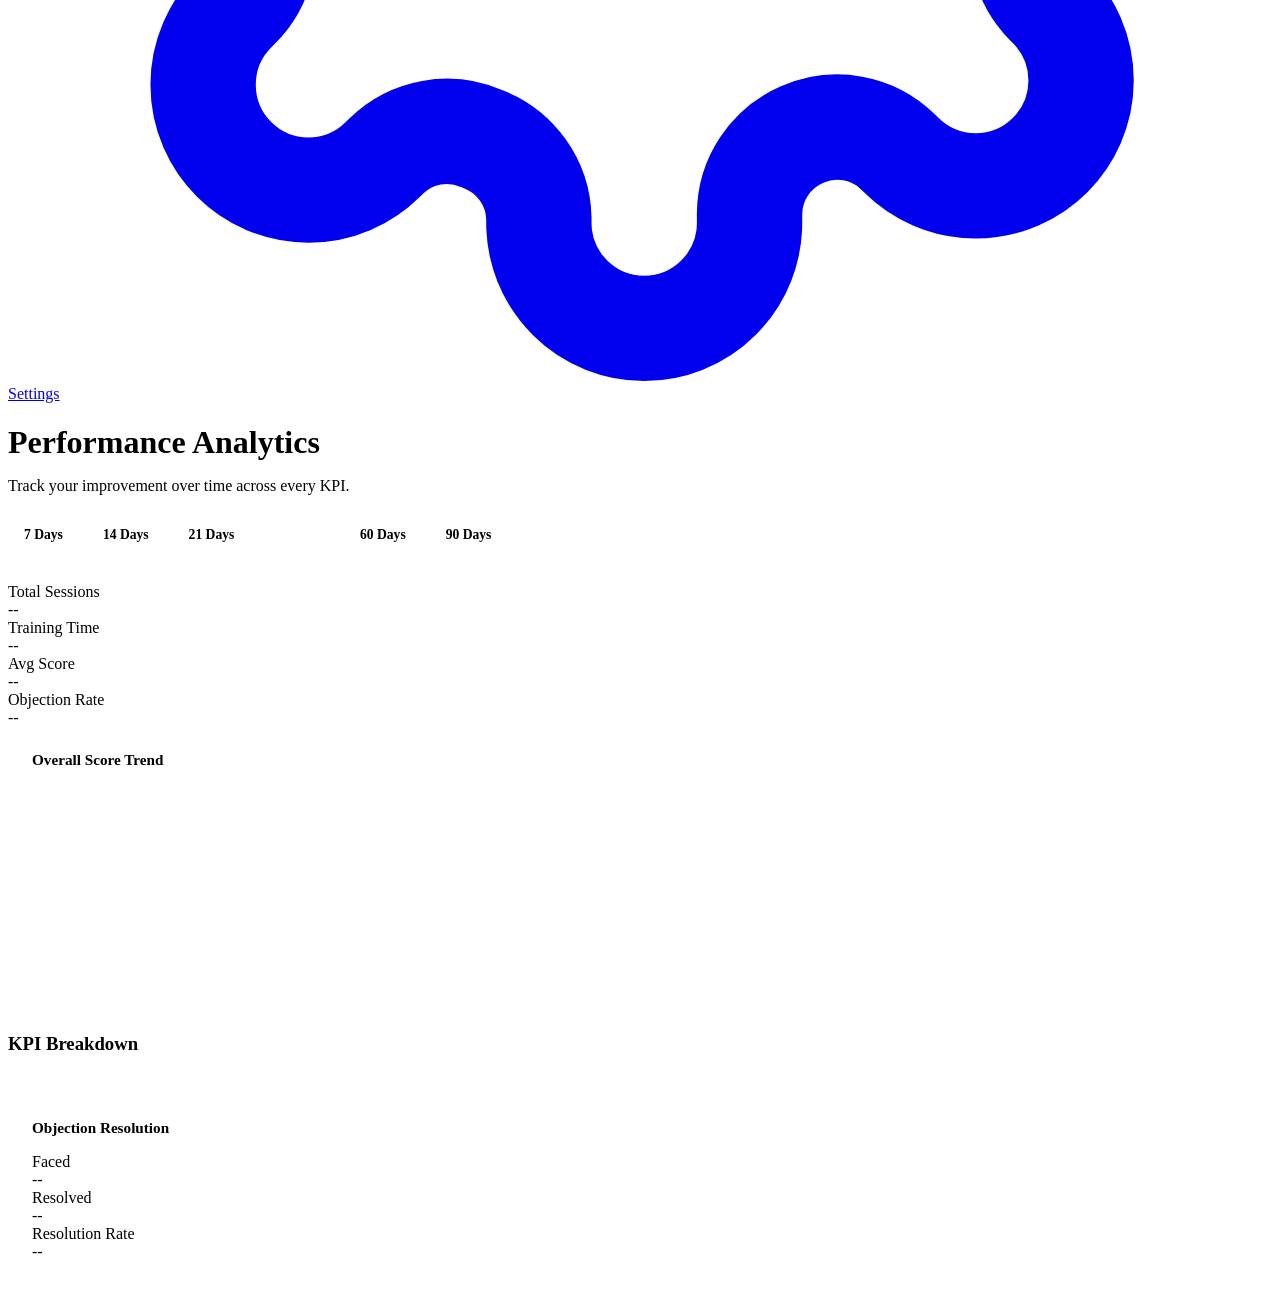
==== commit ee4da7e8: "fix: Rename GrokBot to InsuranceGrokBot, fix transcript tripling and WebSocket duplication - Rename " ====
--- a/frontend/analytics.html
+++ b/frontend/analytics.html
@@ -6,6 +6,11 @@
     <title>Analytics — InsuranceGrokBot Training</title>
     <link href="https://fonts.googleapis.com/css2?family=Inter:wght@400;500;600;700;800;900&display=swap" rel="stylesheet">
     <link rel="stylesheet" href="/css/main.css">
+    <link rel="stylesheet" href="/css/mobile.css">
+    <link rel="manifest" href="/manifest.json">
+    <meta name="theme-color" content="#4F46E5">
+    <meta name="apple-mobile-web-app-capable" content="yes">
+    <meta name="apple-mobile-web-app-status-bar-style" content="black-translucent">
     <style>
         .period-tabs {
             display: flex;
@@ -102,7 +107,7 @@
 <body>
     <!-- Sidebar (same as dashboard) -->
     <aside class="sidebar">
-        <div class="sidebar-logo"><a href="/dashboard" class="nav-logo" style="font-size:1.1rem;"><span class="logo-accent">GrokBot</span> Training</a></div>
+        <div class="sidebar-logo"><a href="/dashboard" class="nav-logo" style="font-size:1.1rem;"><span class="logo-accent">InsuranceGrokBot</span> Training</a></div>
         <nav class="sidebar-nav">
             <a href="/dashboard" class="sidebar-link"><svg viewBox="0 0 24 24" fill="none" stroke="currentColor" stroke-width="2"><rect x="3" y="3" width="7" height="7" rx="1"/><rect x="14" y="3" width="7" height="7" rx="1"/><rect x="3" y="14" width="7" height="7" rx="1"/><rect x="14" y="14" width="7" height="7" rx="1"/></svg>Dashboard</a>
             <a href="/training" class="sidebar-link"><svg viewBox="0 0 24 24" fill="none" stroke="currentColor" stroke-width="2"><circle cx="12" cy="12" r="10"/><polygon points="10,8 16,12 10,16"/></svg>Start Training</a>
@@ -159,7 +164,9 @@
     </main>
 
     <script src="/js/api.js"></script>
+    <script src="/js/mobile-nav.js"></script>
     <script>
+        initMobileNav('analytics');
         if (!requireAuth()) {}
 
         let currentDays = 30;
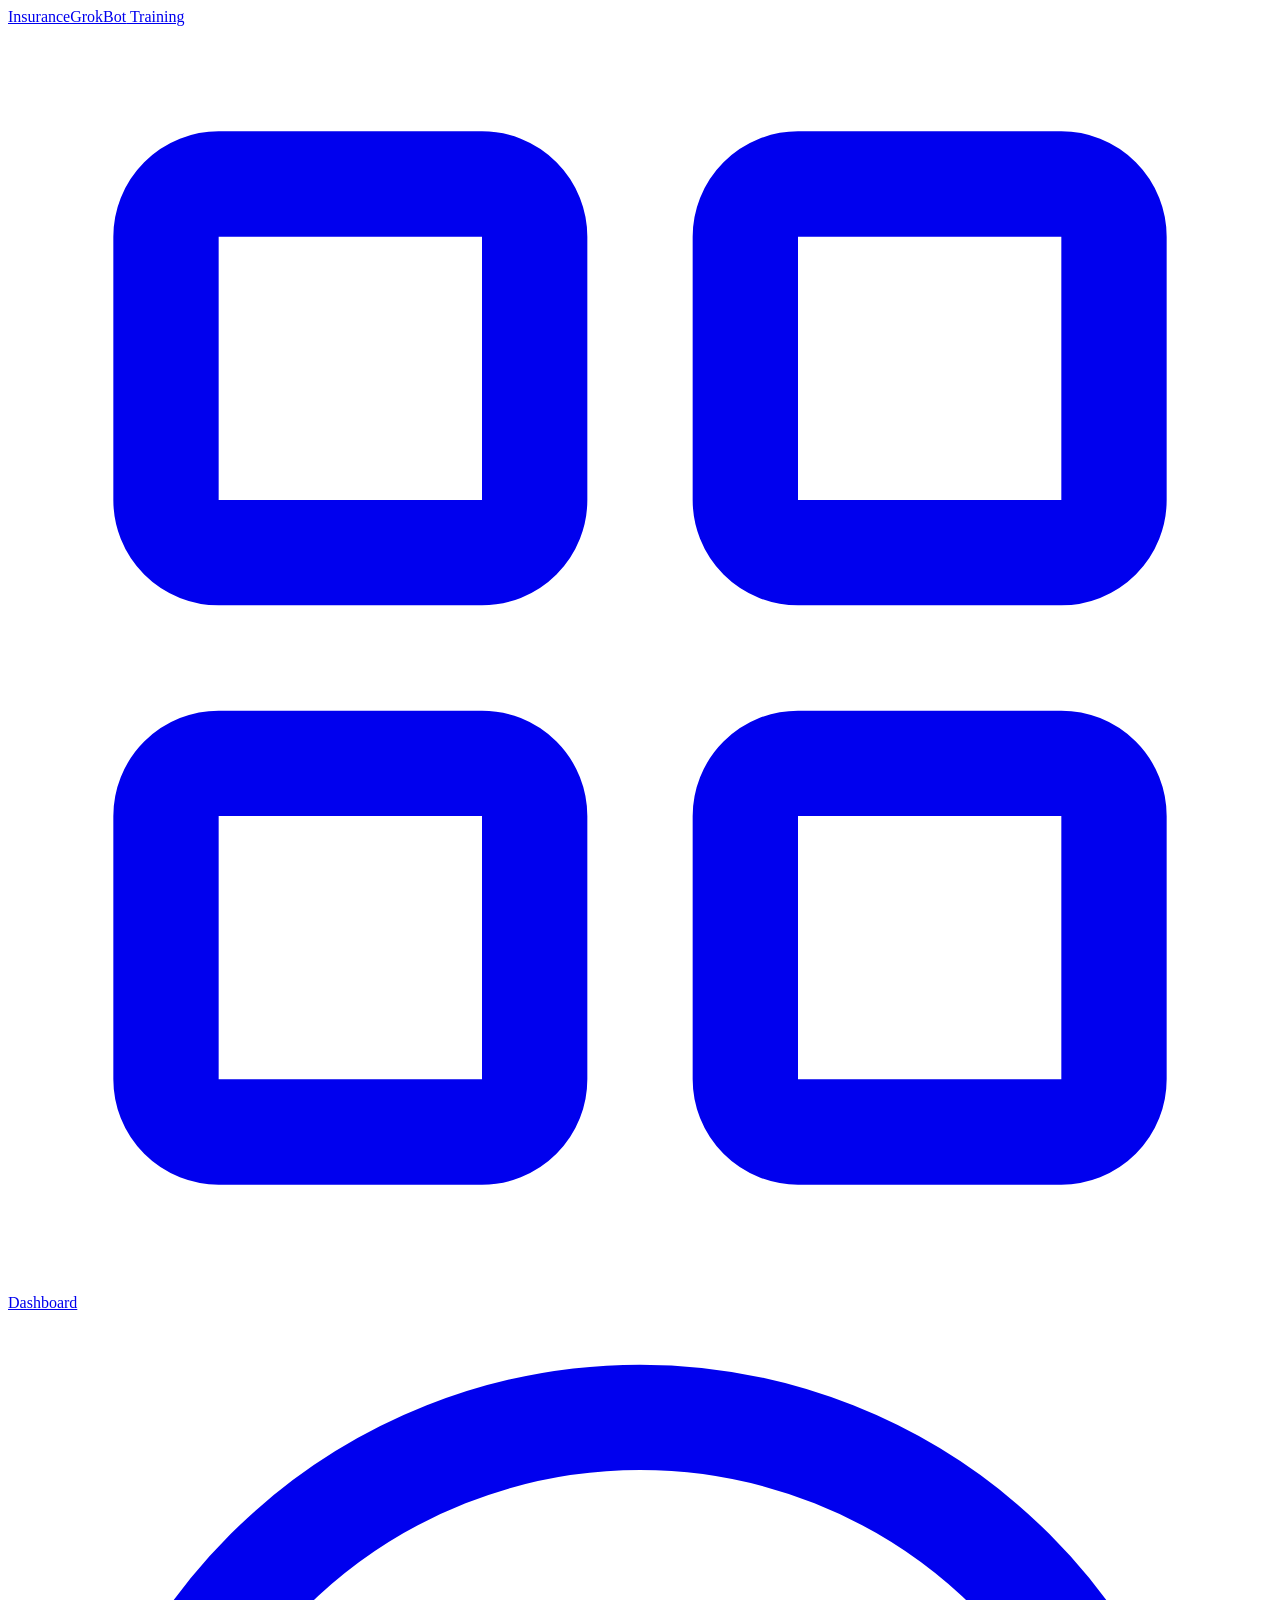
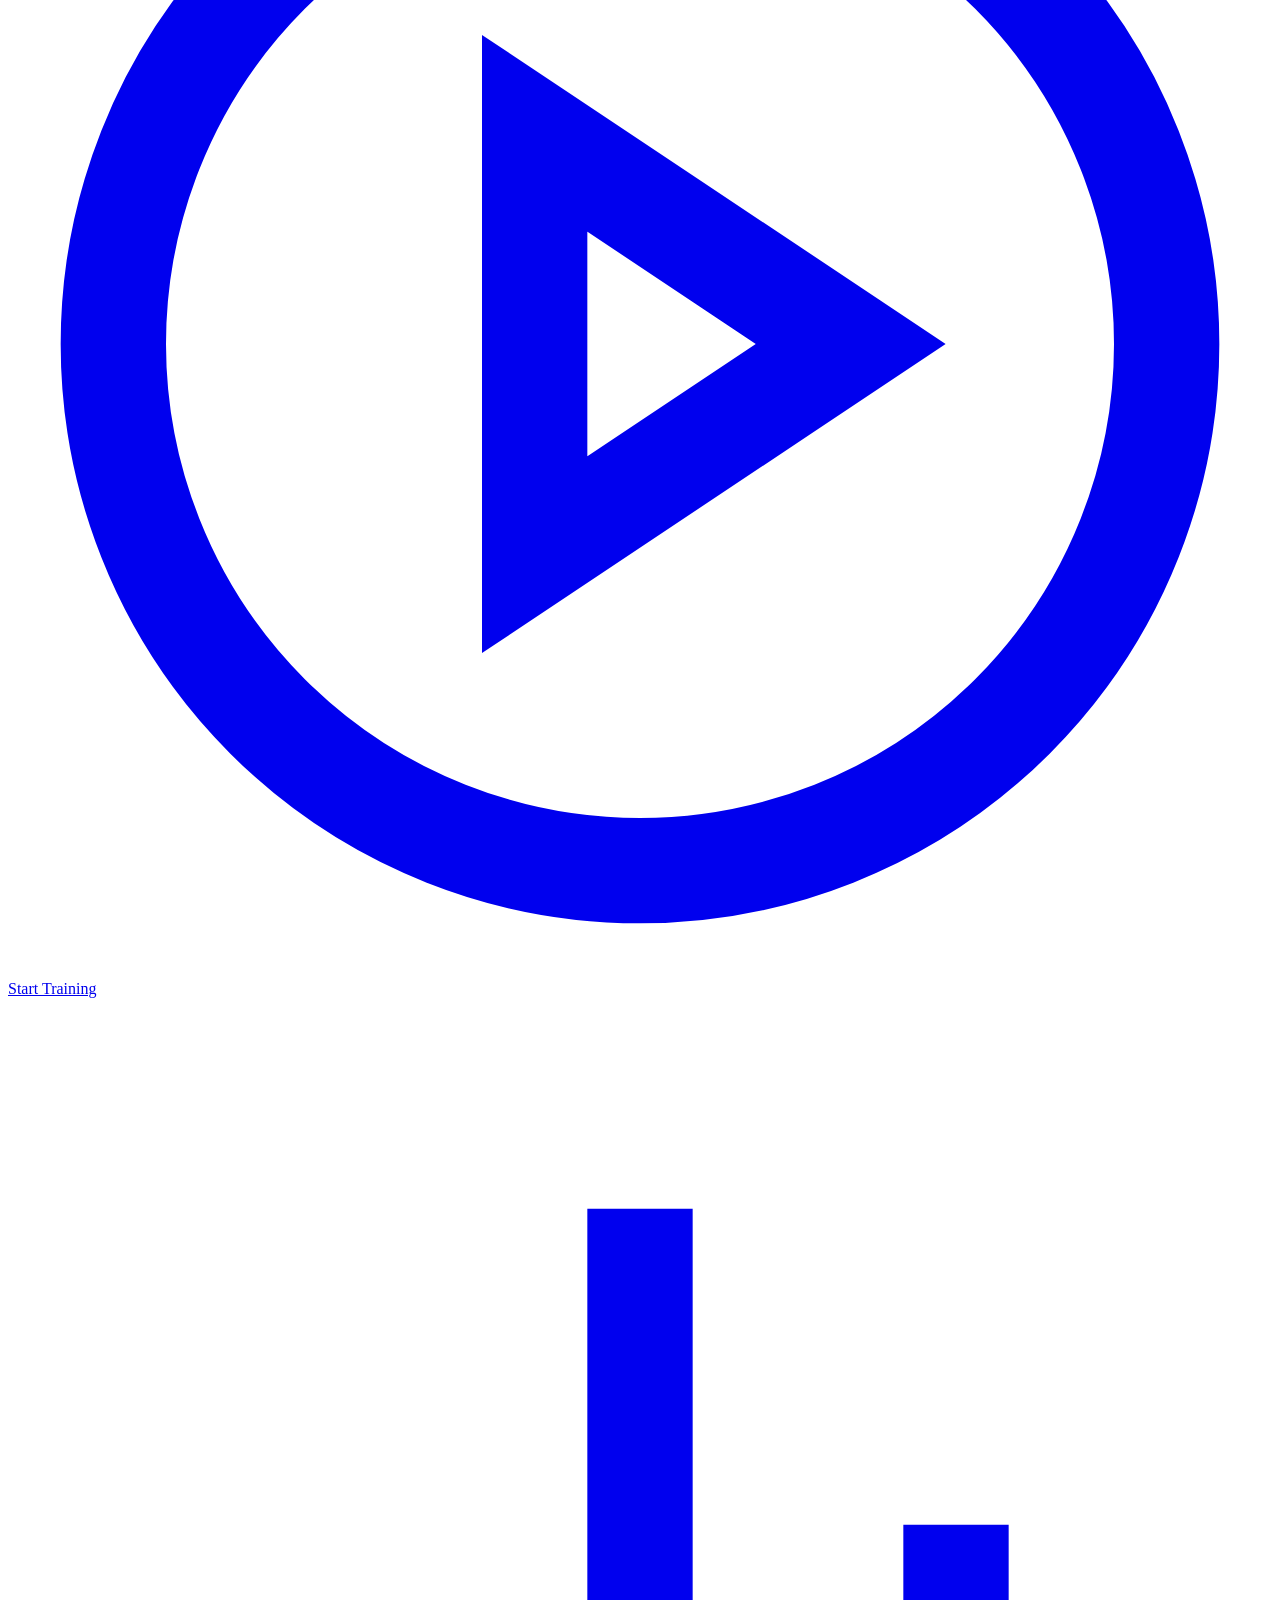
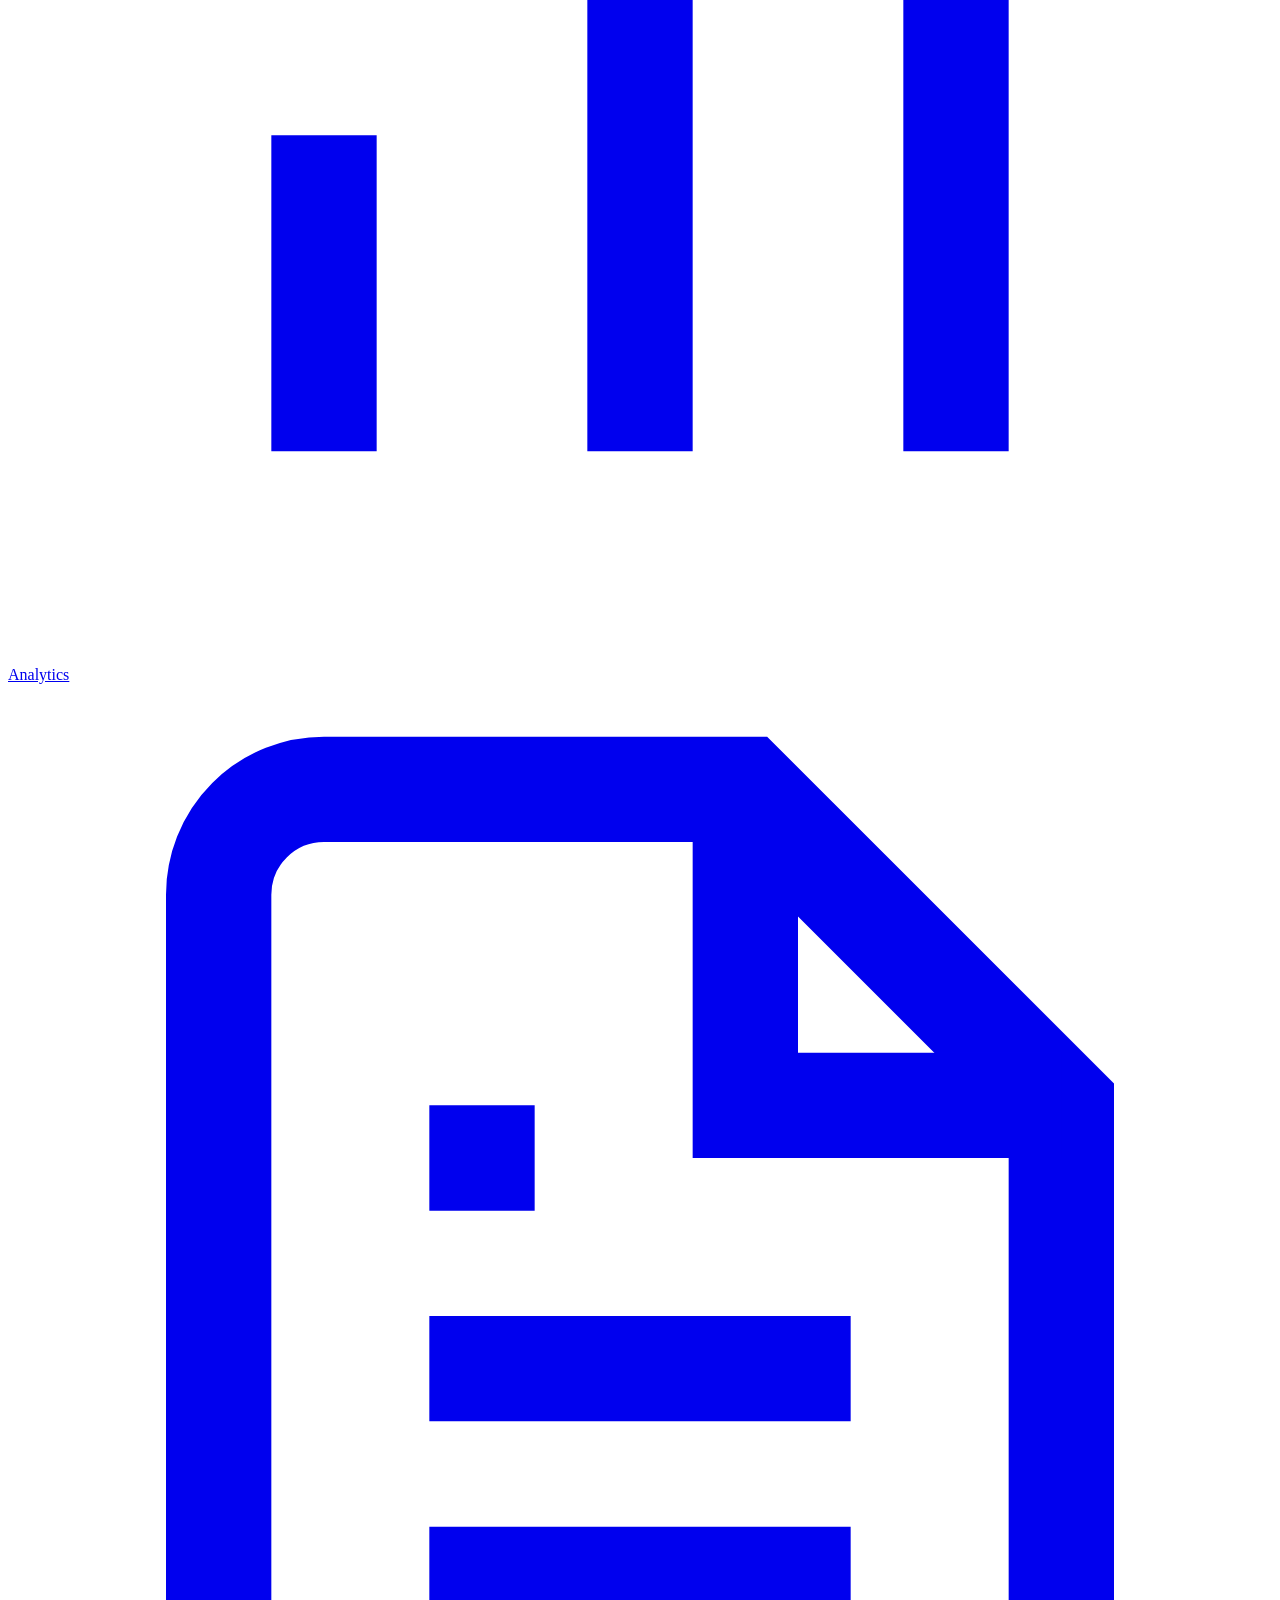
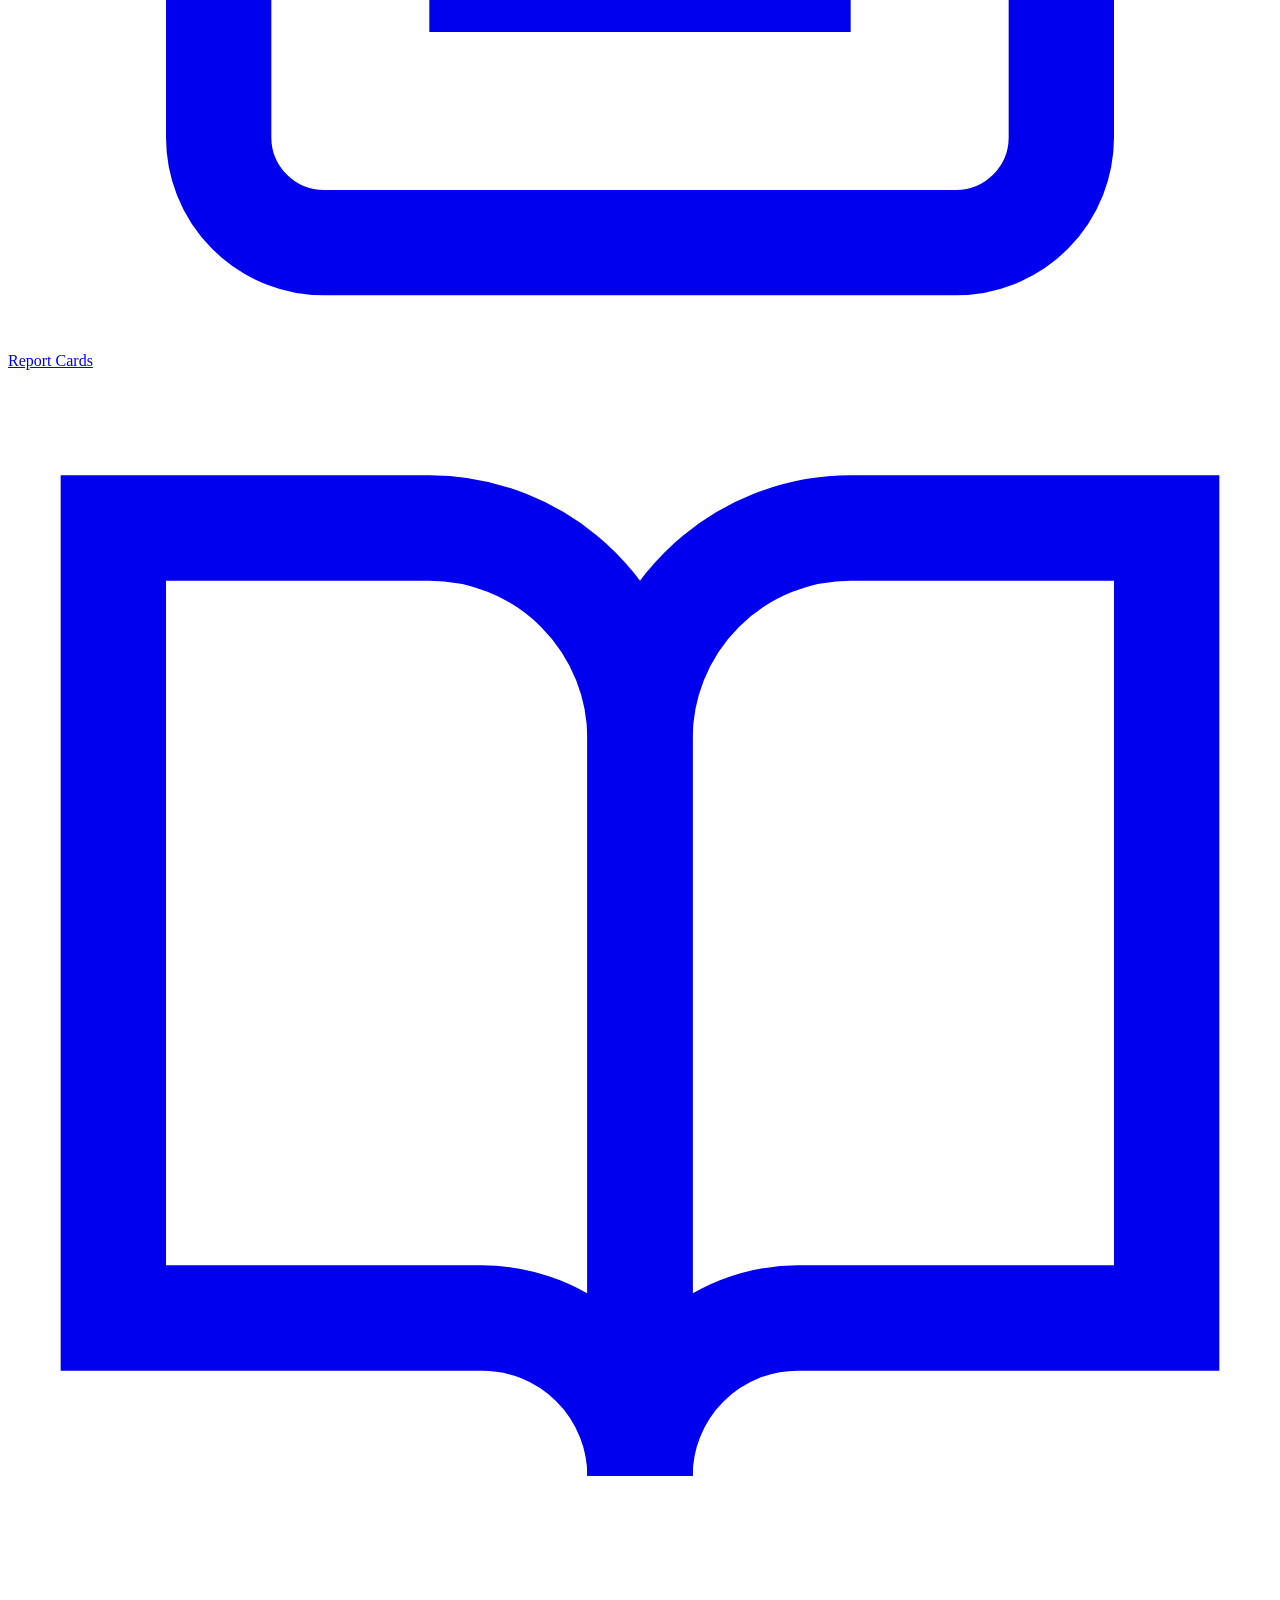
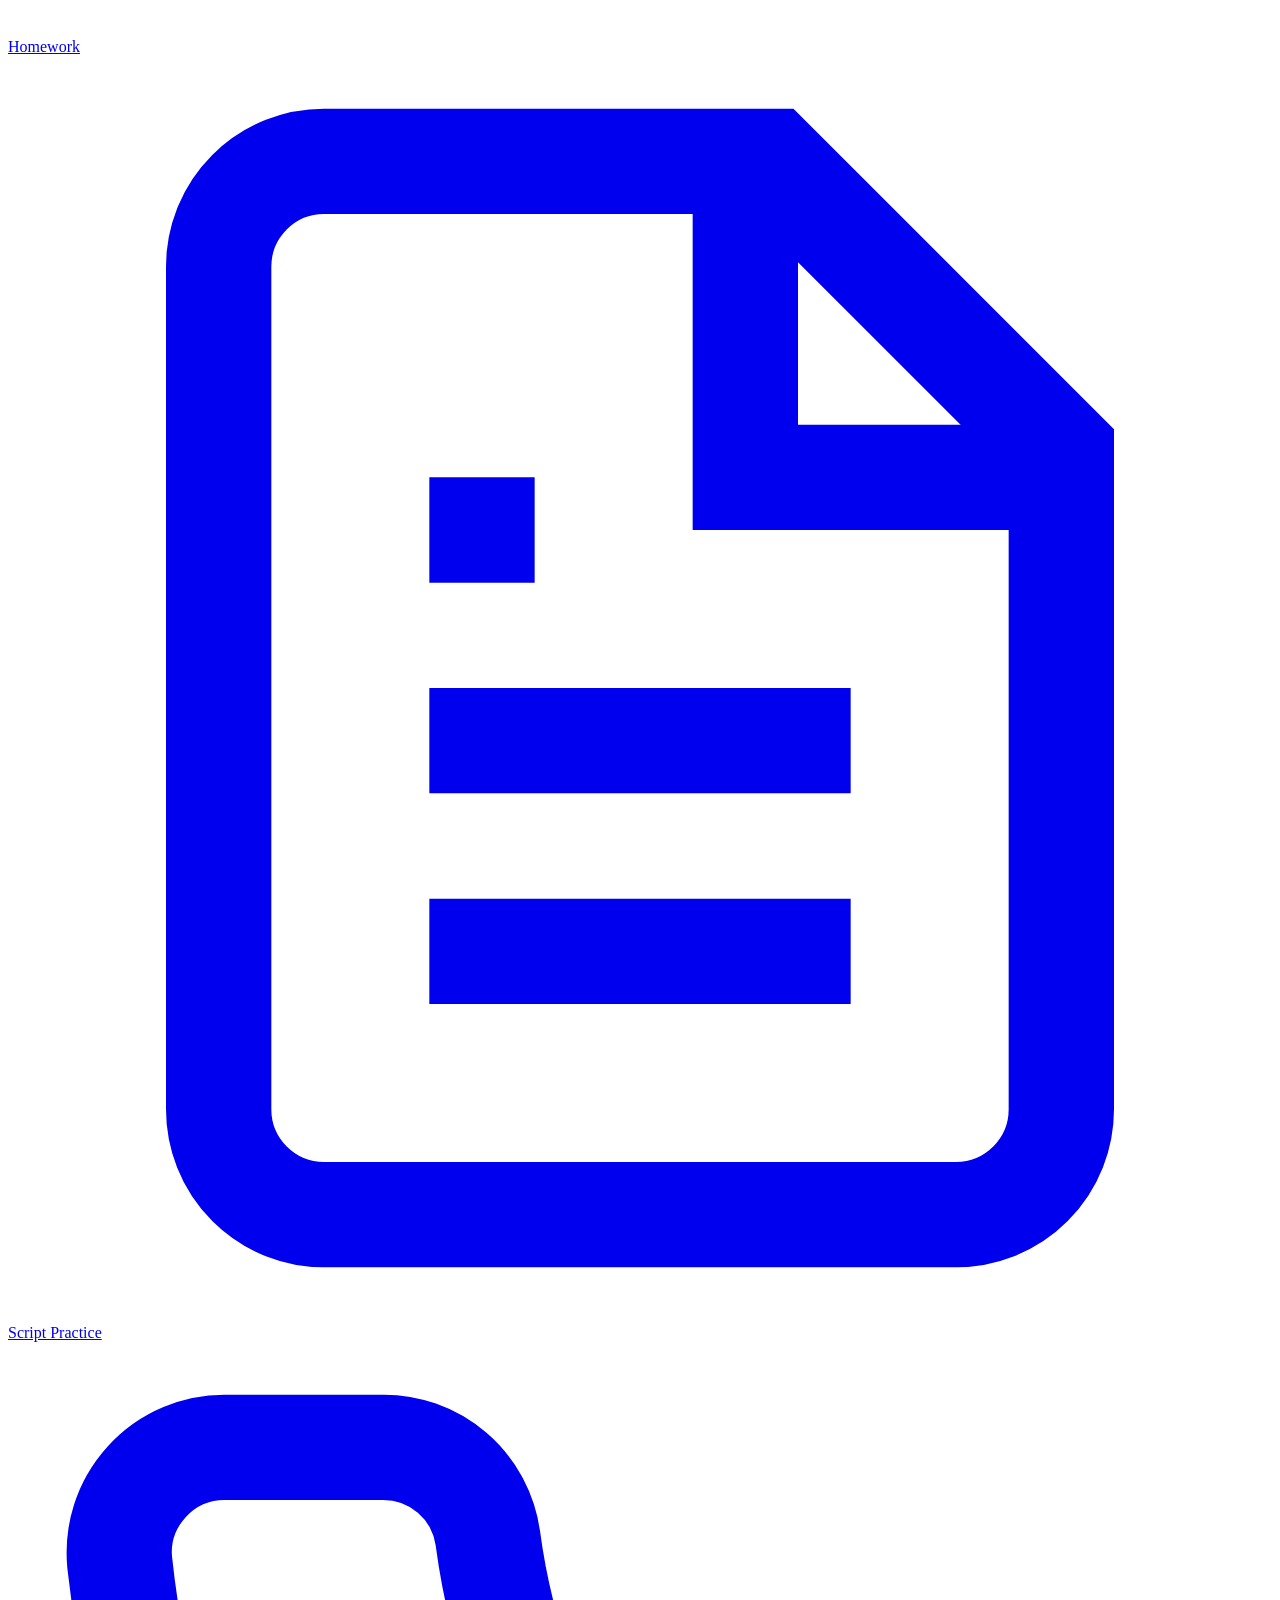
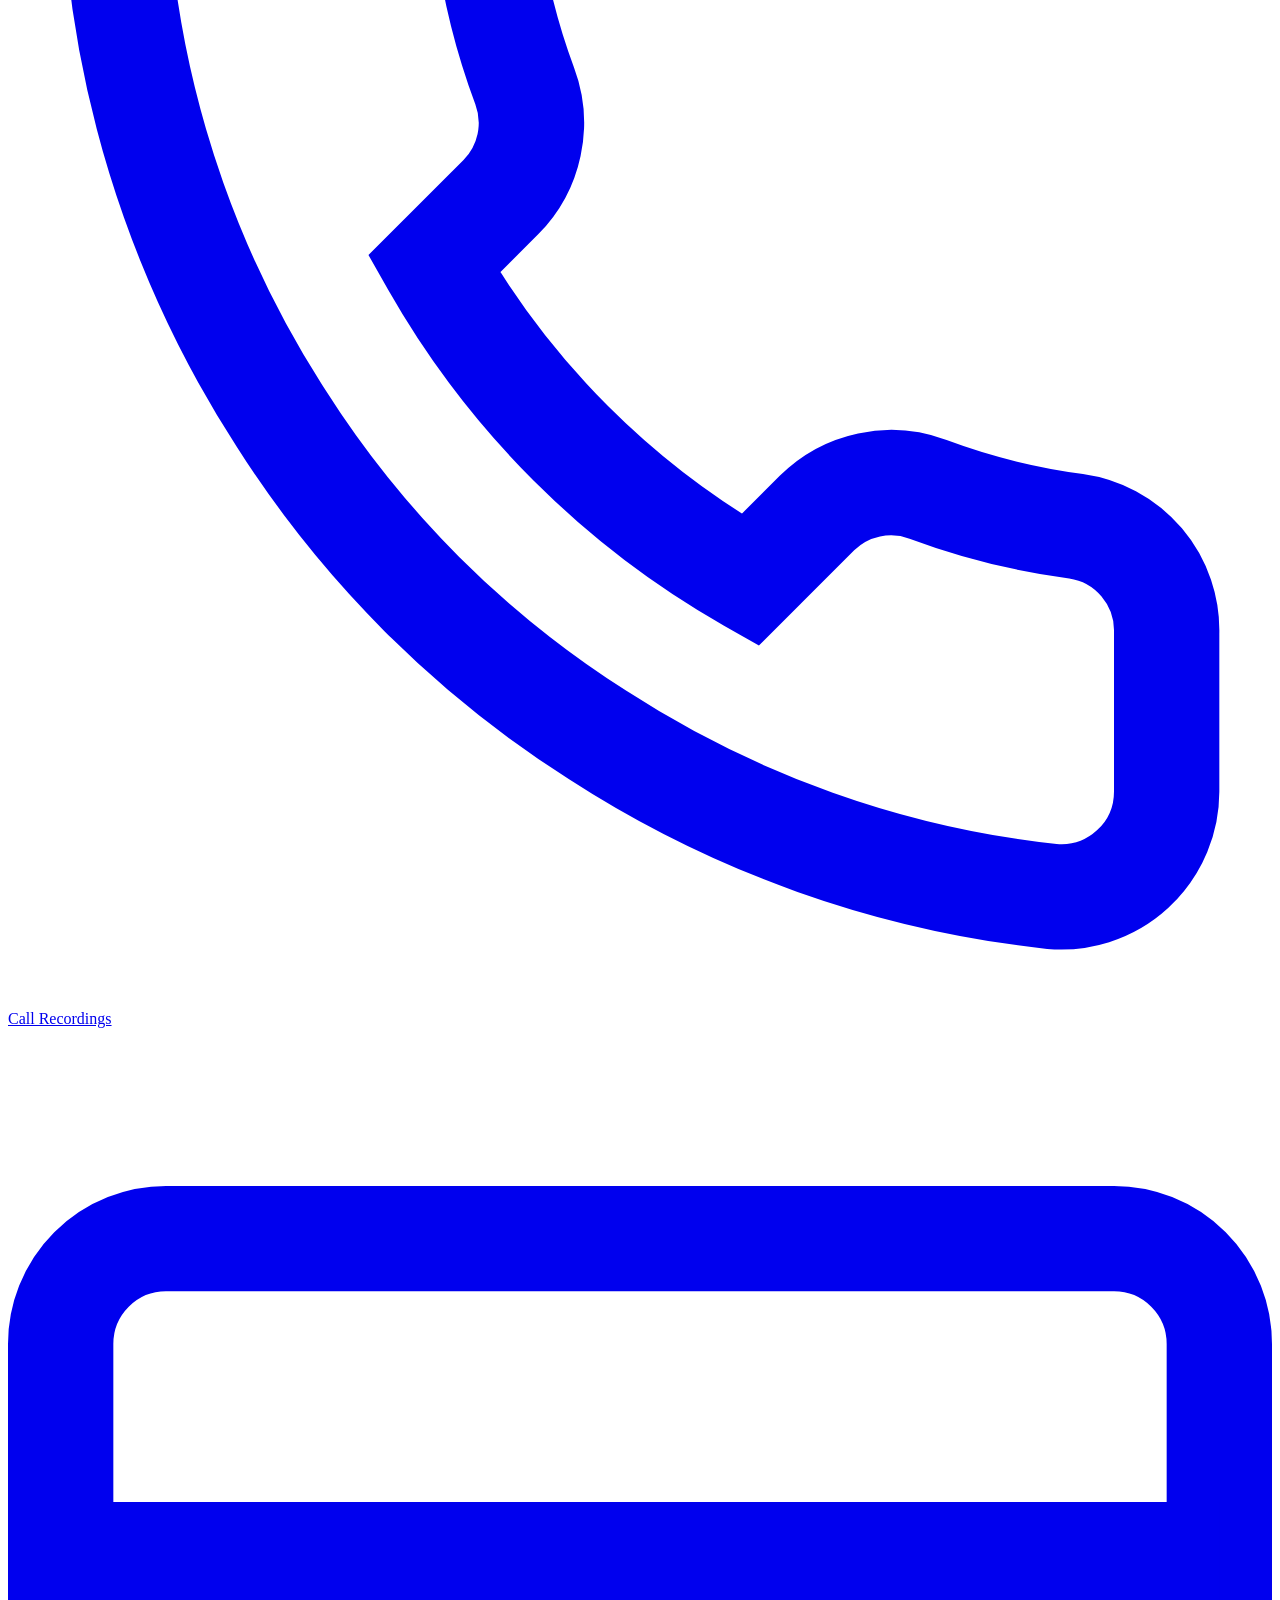
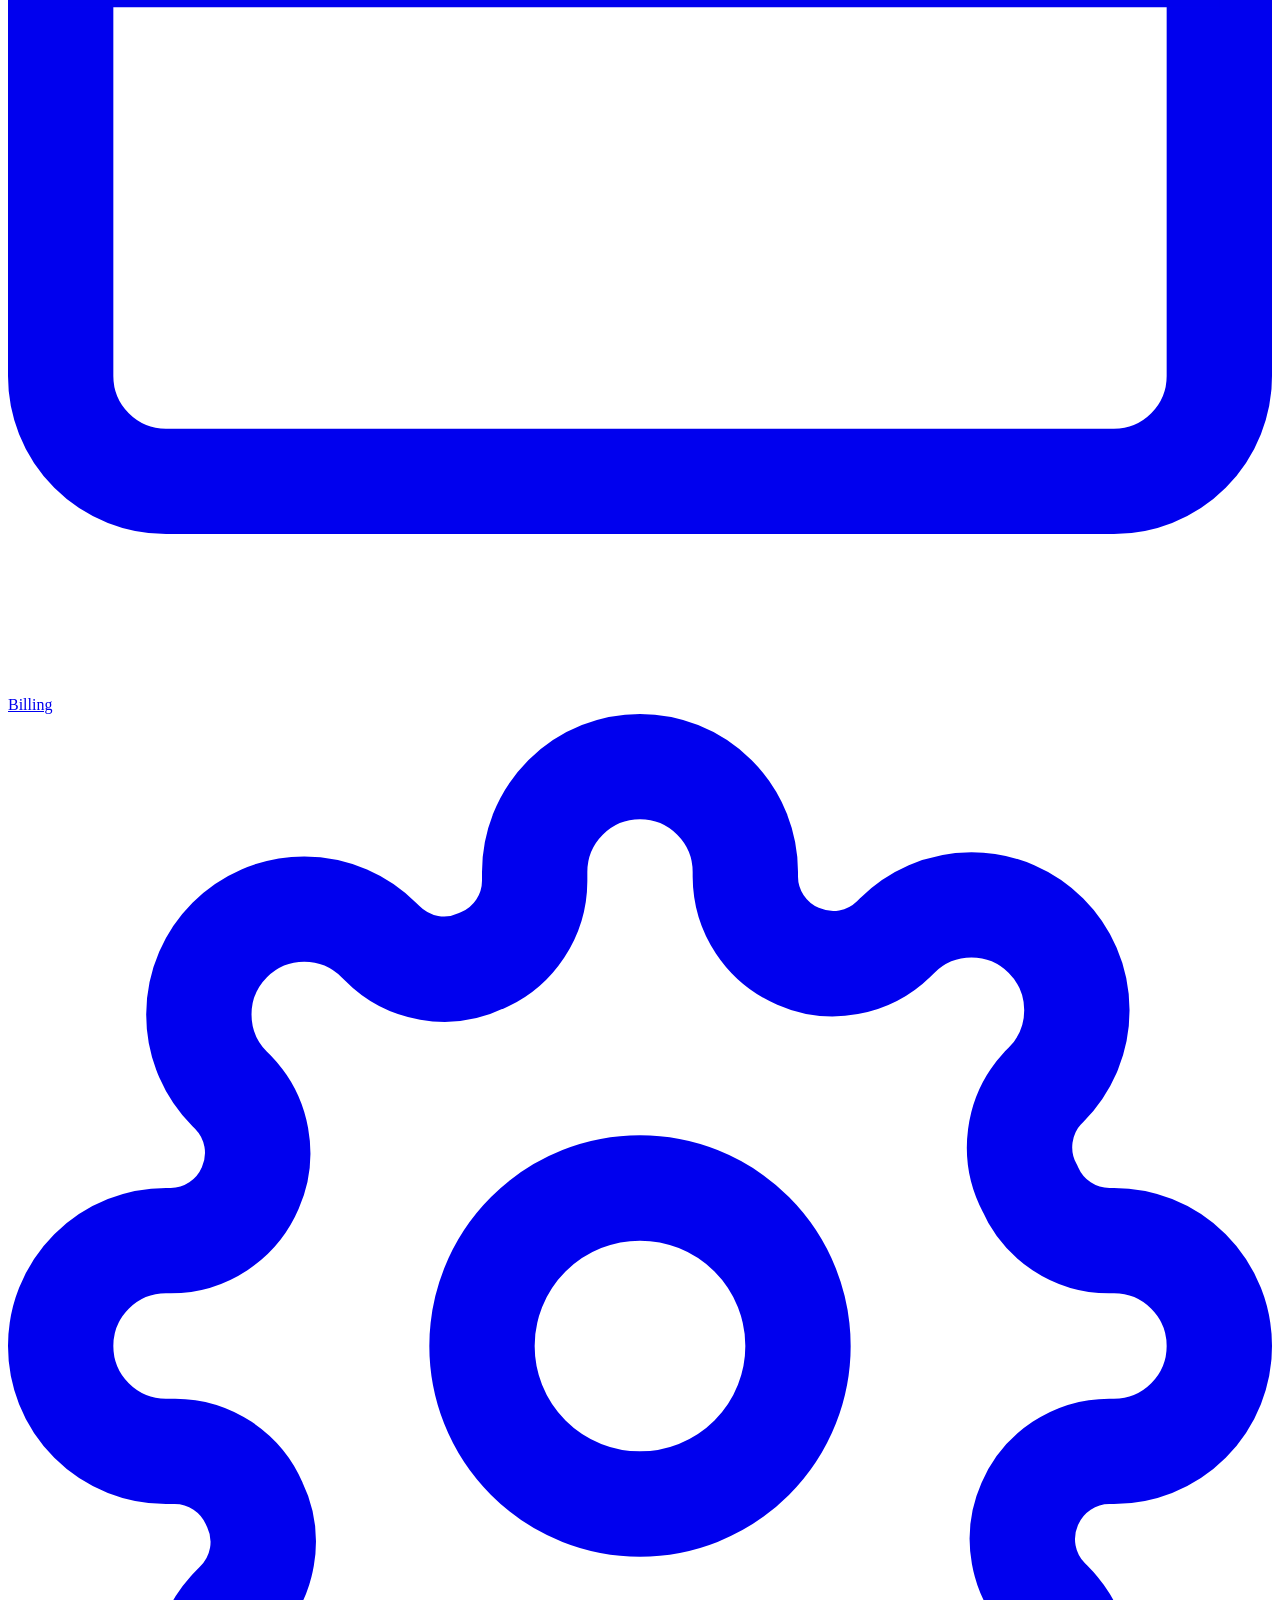
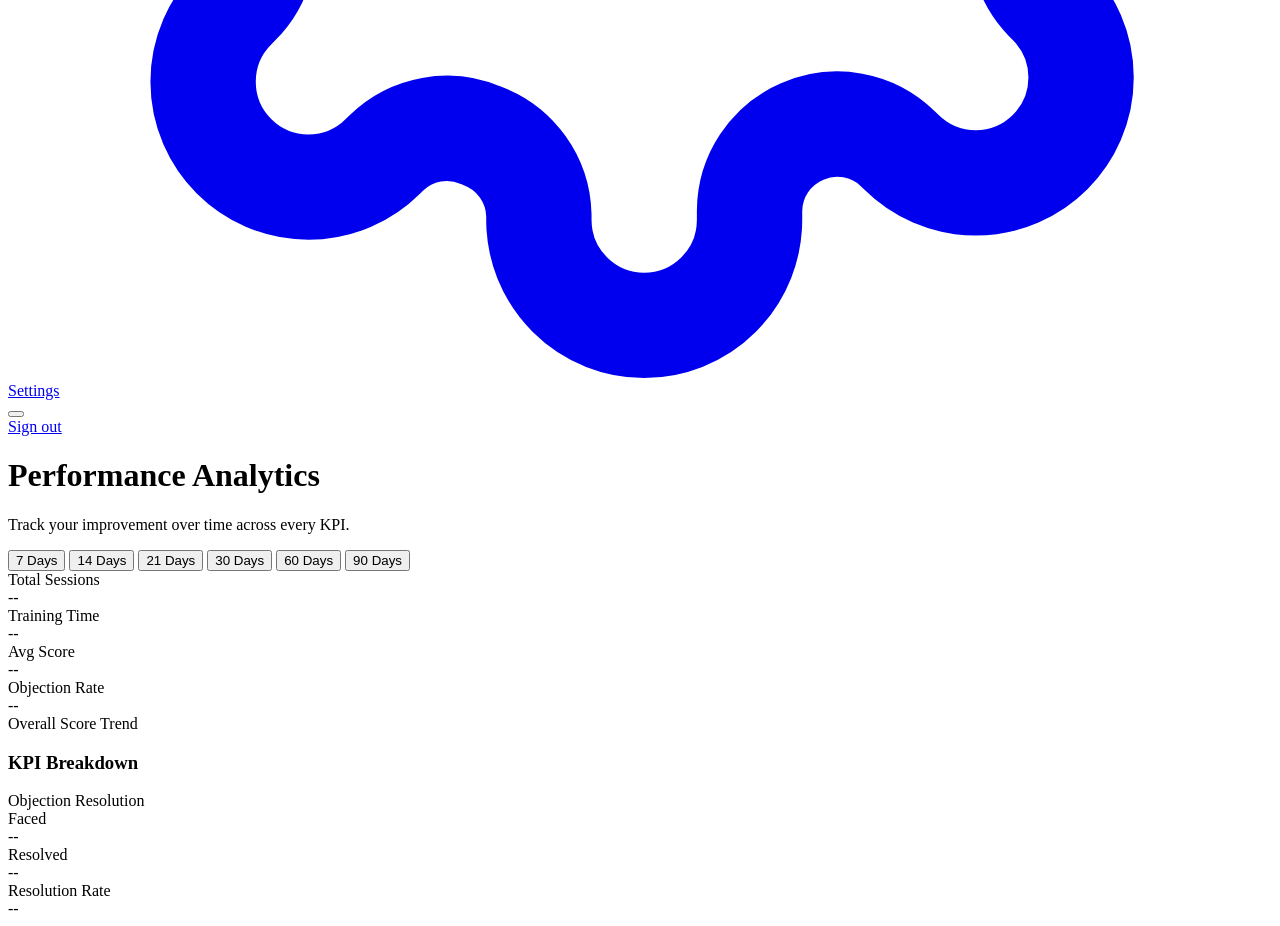
==== commit a280ae95: "Redesign frontend with liquid glass glassmorphism + light/dark theme - Rewrite main.css with liquid " ====
--- a/frontend/analytics.html
+++ b/frontend/analytics.html
@@ -2,6 +2,7 @@
 <html lang="en">
 <head>
     <meta charset="UTF-8">
+    <link rel="icon" type="image/svg+xml" href="/favicon.svg">
     <meta name="viewport" content="width=device-width, initial-scale=1.0">
     <title>Analytics — InsuranceGrokBot Training</title>
     <link href="https://fonts.googleapis.com/css2?family=Inter:wght@400;500;600;700;800;900&display=swap" rel="stylesheet">
@@ -11,103 +12,11 @@
     <meta name="theme-color" content="#4F46E5">
     <meta name="apple-mobile-web-app-capable" content="yes">
     <meta name="apple-mobile-web-app-status-bar-style" content="black-translucent">
-    <style>
-        .period-tabs {
-            display: flex;
-            gap: 0.5rem;
-            margin-bottom: 2rem;
-        }
-        .period-tab {
-            padding: 0.5rem 1rem;
-            border: 1px solid var(--border-color);
-            border-radius: var(--radius-sm);
-            background: transparent;
-            color: var(--text-secondary);
-            cursor: pointer;
-            font-size: 0.85rem;
-            font-weight: 600;
-            font-family: var(--font-sans);
-            transition: all var(--transition);
-        }
-        .period-tab.active {
-            background: var(--accent-blue);
-            color: white;
-            border-color: var(--accent-blue);
-        }
-        .chart-container {
-            background: var(--bg-card);
-            border: 1px solid var(--border-color);
-            border-radius: var(--radius-md);
-            padding: 1.5rem;
-            margin-bottom: 1.5rem;
-        }
-        .chart-title {
-            font-size: 0.95rem;
-            font-weight: 700;
-            margin-bottom: 1rem;
-        }
-        .chart-canvas {
-            width: 100%;
-            height: 200px;
-            position: relative;
-        }
-        .bar-chart {
-            display: flex;
-            align-items: flex-end;
-            gap: 4px;
-            height: 100%;
-            padding-top: 1rem;
-        }
-        .bar-col {
-            flex: 1;
-            display: flex;
-            flex-direction: column;
-            align-items: center;
-            gap: 0.25rem;
-        }
-        .bar {
-            width: 100%;
-            max-width: 32px;
-            border-radius: 4px 4px 0 0;
-            transition: height 0.5s ease;
-            min-height: 2px;
-        }
-        .bar-label {
-            font-size: 0.65rem;
-            color: var(--text-muted);
-            white-space: nowrap;
-        }
-        .kpi-grid {
-            display: grid;
-            grid-template-columns: repeat(3, 1fr);
-            gap: 1rem;
-            margin-bottom: 1.5rem;
-        }
-        @media (max-width: 768px) { .kpi-grid { grid-template-columns: repeat(2, 1fr); } }
-        .kpi-card {
-            background: var(--bg-card);
-            border: 1px solid var(--border-color);
-            border-radius: var(--radius-md);
-            padding: 1.25rem;
-        }
-        .kpi-name {
-            font-size: 0.8rem;
-            color: var(--text-muted);
-            margin-bottom: 0.5rem;
-        }
-        .kpi-score {
-            font-size: 1.5rem;
-            font-weight: 800;
-        }
-        .kpi-bar {
-            margin-top: 0.5rem;
-        }
-    </style>
 </head>
 <body>
     <!-- Sidebar (same as dashboard) -->
     <aside class="sidebar">
-        <div class="sidebar-logo"><a href="/dashboard" class="nav-logo" style="font-size:1.1rem;"><span class="logo-accent">InsuranceGrokBot</span> Training</a></div>
+        <div class="sidebar-logo"><a href="/dashboard" class="nav-logo"><span class="logo-accent">InsuranceGrokBot</span> Training</a></div>
         <nav class="sidebar-nav">
             <a href="/dashboard" class="sidebar-link"><svg viewBox="0 0 24 24" fill="none" stroke="currentColor" stroke-width="2"><rect x="3" y="3" width="7" height="7" rx="1"/><rect x="14" y="3" width="7" height="7" rx="1"/><rect x="3" y="14" width="7" height="7" rx="1"/><rect x="14" y="14" width="7" height="7" rx="1"/></svg>Dashboard</a>
             <a href="/training" class="sidebar-link"><svg viewBox="0 0 24 24" fill="none" stroke="currentColor" stroke-width="2"><circle cx="12" cy="12" r="10"/><polygon points="10,8 16,12 10,16"/></svg>Start Training</a>
@@ -119,11 +28,16 @@
             <a href="/billing" class="sidebar-link"><svg viewBox="0 0 24 24" fill="none" stroke="currentColor" stroke-width="2"><rect x="1" y="4" width="22" height="16" rx="2"/><line x1="1" y1="10" x2="23" y2="10"/></svg>Billing</a>
             <a href="/settings" class="sidebar-link"><svg viewBox="0 0 24 24" fill="none" stroke="currentColor" stroke-width="2"><circle cx="12" cy="12" r="3"/><path d="M19.4 15a1.65 1.65 0 00.33 1.82l.06.06a2 2 0 01-2.83 2.83l-.06-.06a1.65 1.65 0 00-1.82-.33 1.65 1.65 0 00-1 1.51V21a2 2 0 01-4 0v-.09A1.65 1.65 0 009 19.4a1.65 1.65 0 00-1.82.33l-.06.06a2 2 0 01-2.83-2.83l.06-.06A1.65 1.65 0 004.68 15a1.65 1.65 0 00-1.51-1H3a2 2 0 010-4h.09A1.65 1.65 0 004.6 9a1.65 1.65 0 00-.33-1.82l-.06-.06a2 2 0 012.83-2.83l.06.06A1.65 1.65 0 009 4.68a1.65 1.65 0 001-1.51V3a2 2 0 014 0v.09a1.65 1.65 0 001 1.51 1.65 1.65 0 001.82-.33l.06-.06a2 2 0 012.83 2.83l-.06.06A1.65 1.65 0 0019.4 9a1.65 1.65 0 001.51 1H21a2 2 0 010 4h-.09a1.65 1.65 0 00-1.51 1z"/></svg>Settings</a>
         </nav>
+        <div class="sidebar-footer">
+            <button class="theme-toggle-btn" onclick="toggleTheme()" aria-label="Toggle theme"></button>
+            <div class="sidebar-username" id="userName"></div>
+            <a href="#" onclick="API.logout(); return false;" class="sidebar-signout">Sign out</a>
+        </div>
     </aside>
 
     <main class="main-content">
-        <h1 style="margin-bottom:0.5rem;">Performance Analytics</h1>
-        <p style="margin-bottom:1.5rem;">Track your improvement over time across every KPI.</p>
+        <h1 class="mb-1">Performance Analytics</h1>
+        <p class="mb-3">Track your improvement over time across every KPI.</p>
 
         <div class="period-tabs">
             <button class="period-tab" data-days="7">7 Days</button>
@@ -149,7 +63,7 @@
         </div>
 
         <!-- KPI Breakdown -->
-        <h3 style="margin-bottom:1rem;">KPI Breakdown</h3>
+        <h3 class="mb-2">KPI Breakdown</h3>
         <div class="kpi-grid" id="kpiGrid"></div>
 
         <!-- Objection Stats -->
@@ -164,6 +78,7 @@
     </main>
 
     <script src="/js/api.js"></script>
+    <script src="/js/theme.js"></script>
     <script src="/js/mobile-nav.js"></script>
     <script>
         initMobileNav('analytics');
